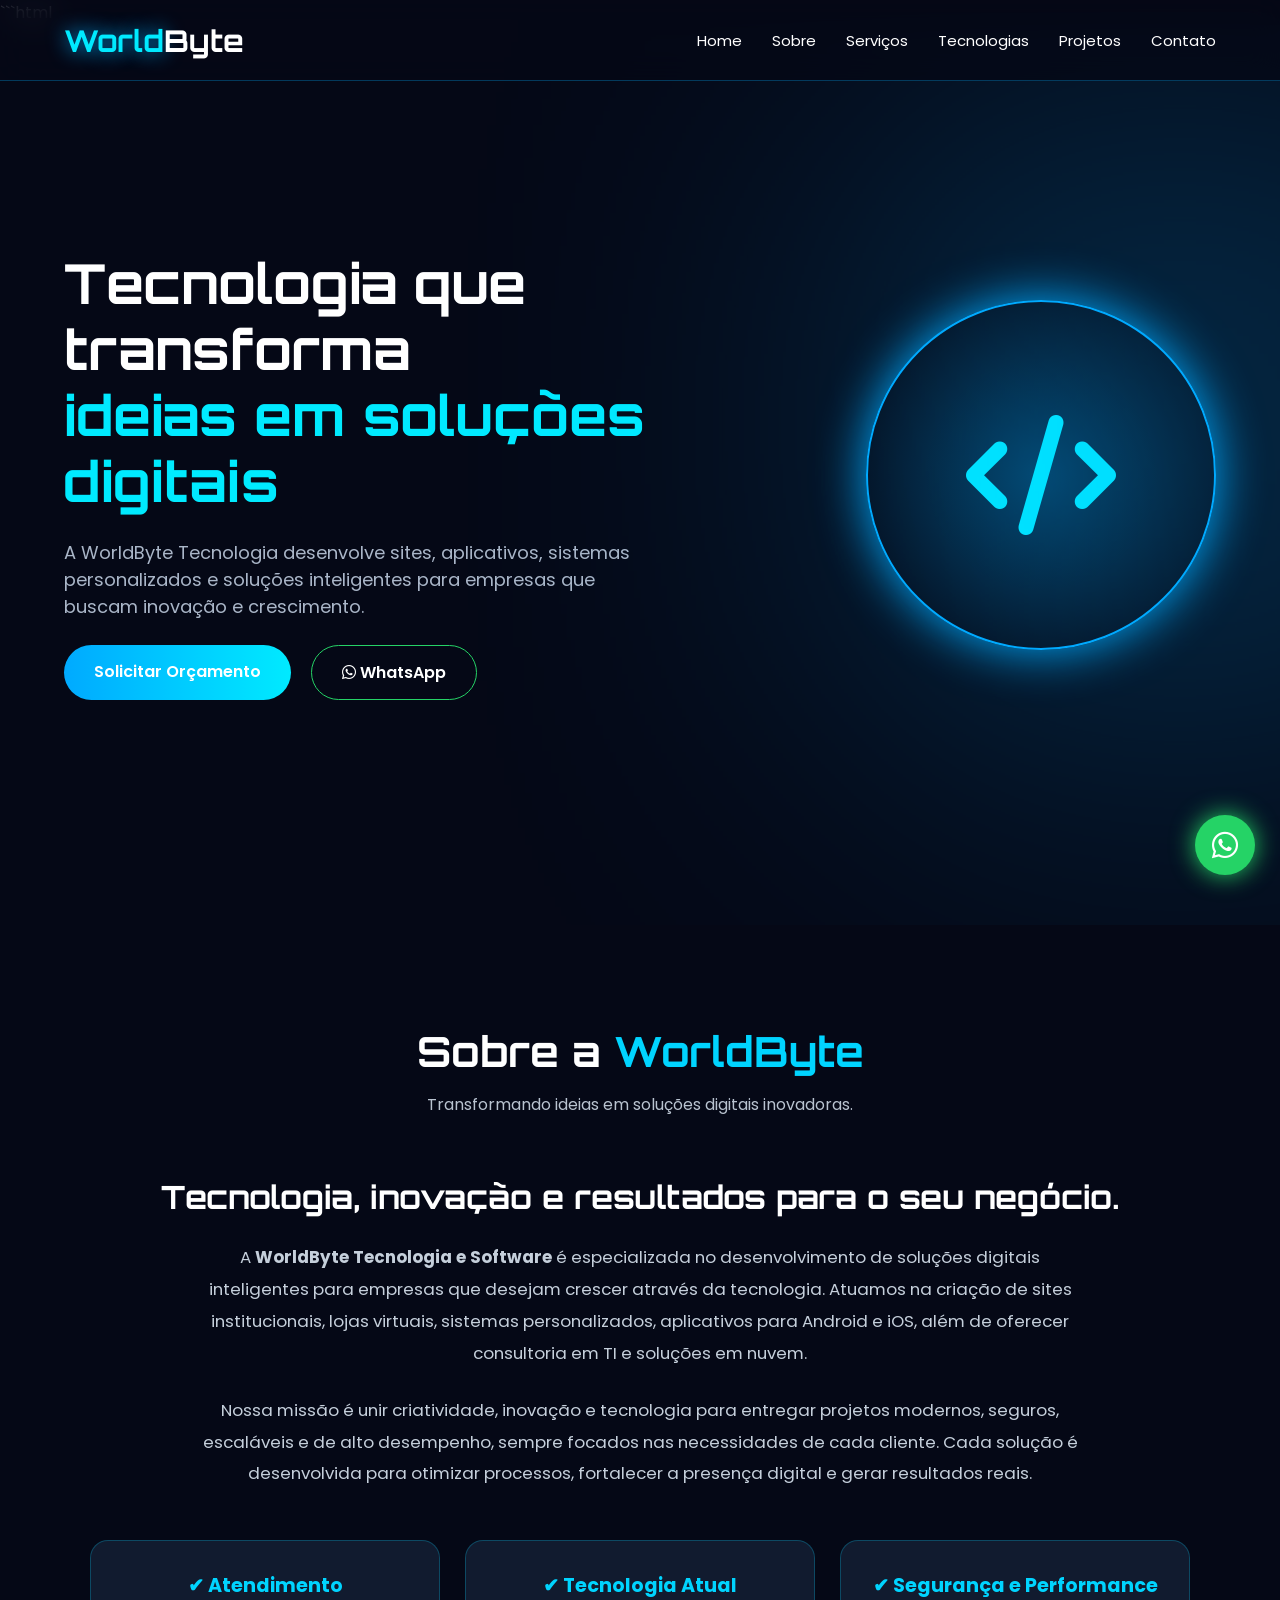
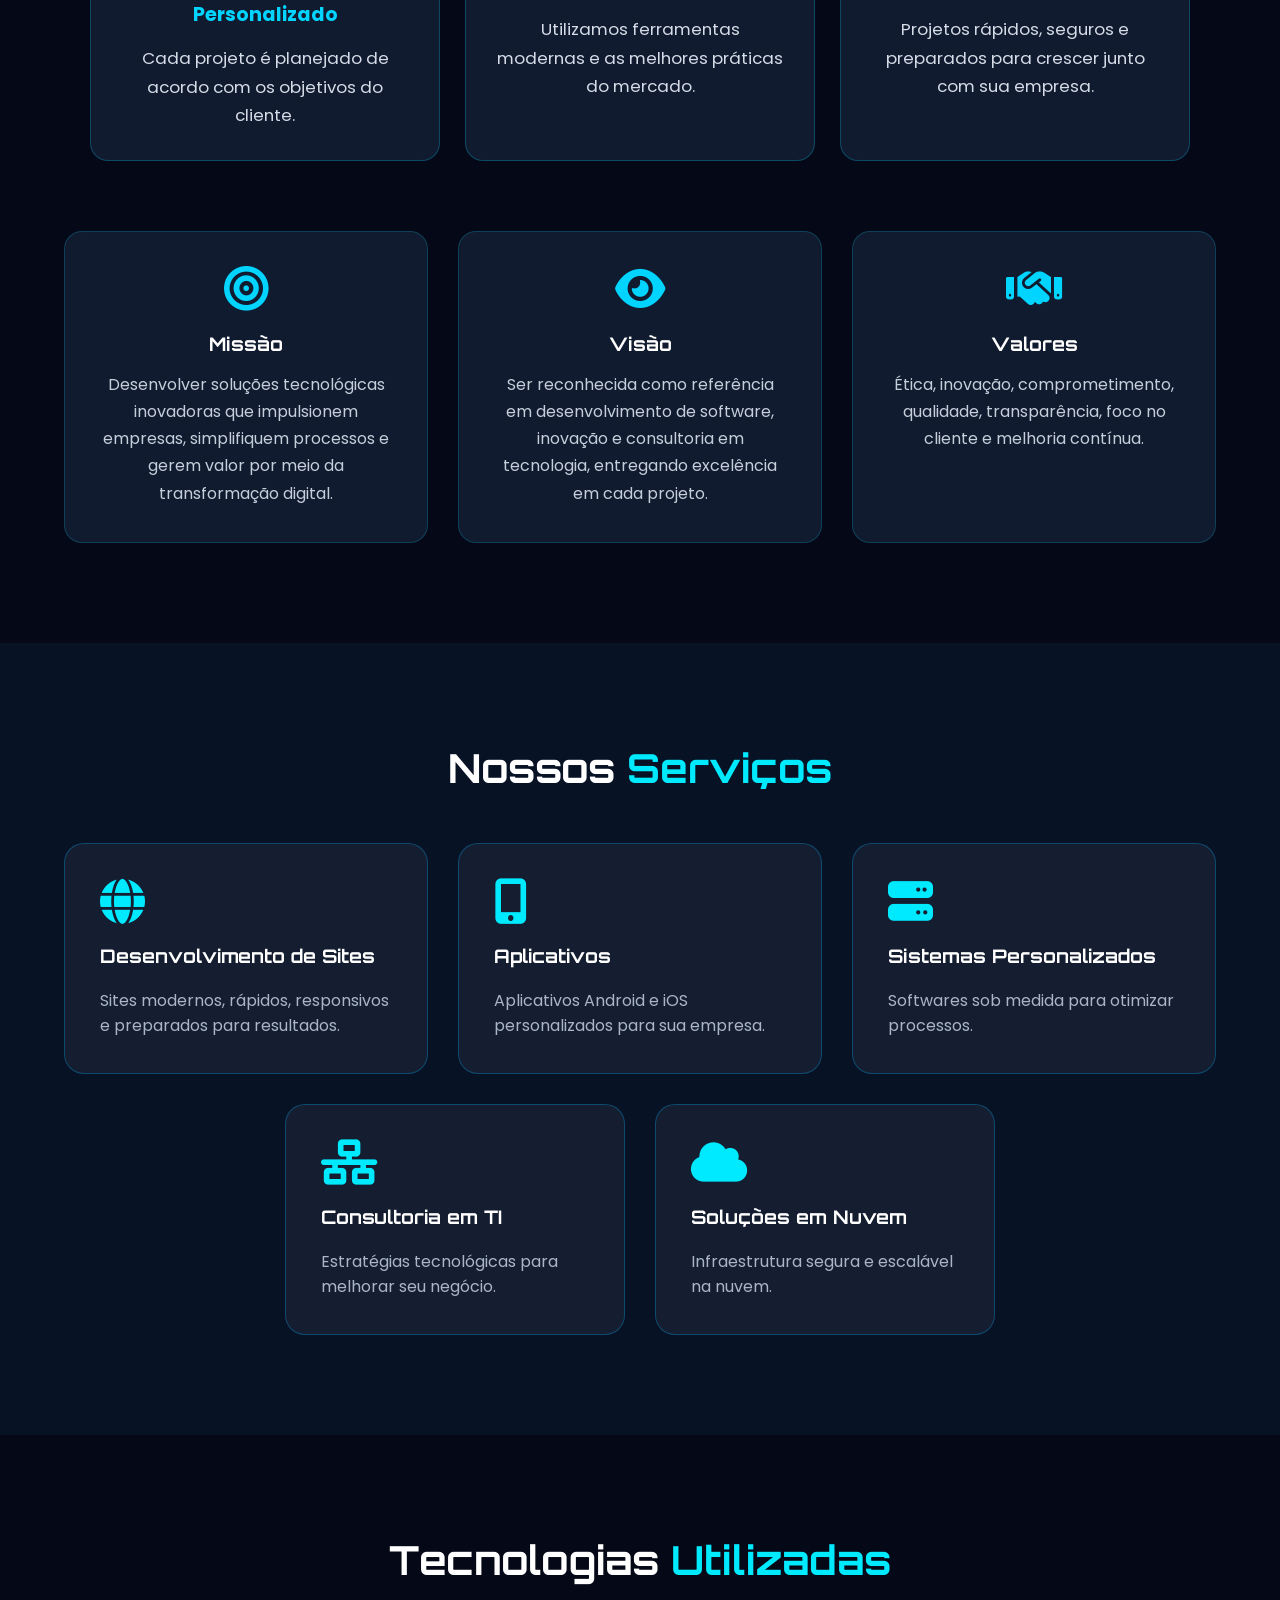
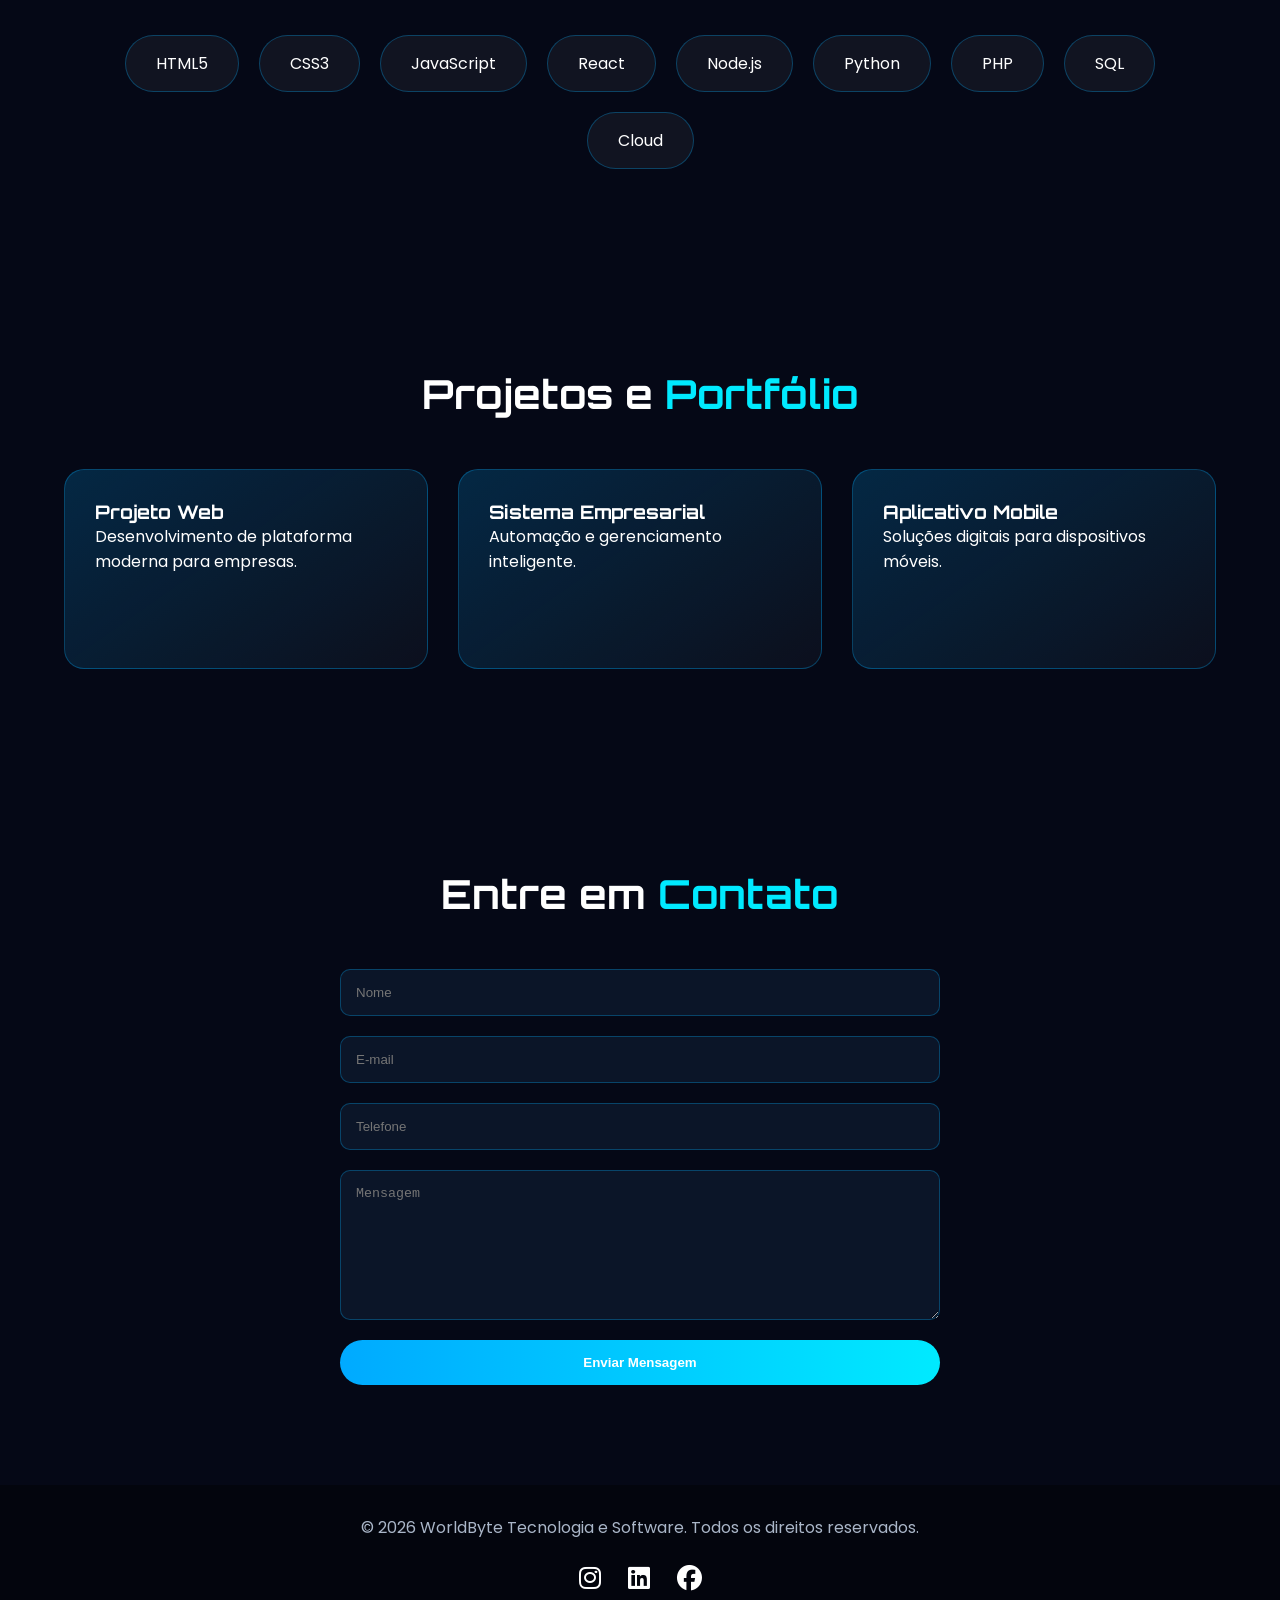
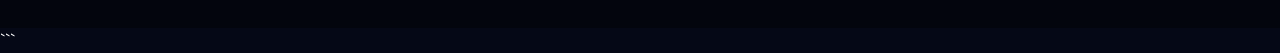
==== index.html @ 2ea85960 "Atualização do index" ====
```html
<!DOCTYPE html>
<html lang="pt-BR">

<head>
    <meta charset="UTF-8">
    <meta name="viewport" content="width=device-width, initial-scale=1.0">
    <meta name="robots" content="index,follow">
    <meta name="referrer" content="strict-origin-when-cross-origin">

    <title>WorldByte Tecnologia | Desenvolvimento de Sites, Apps e Sistemas</title>

    <meta name="description" content="A WorldByte Tecnologia desenvolve sites, aplicativos, sistemas personalizados, consultoria em TI e soluções em nuvem para empresas.">

    <link rel="icon" href="assets/favicon.png">

    <!-- Google Fonts -->
    <link rel="preconnect" href="https://fonts.googleapis.com">
    <link rel="preconnect" href="https://fonts.gstatic.com" crossorigin>
    <link href="https://fonts.googleapis.com/css2?family=Orbitron:wght@400;500;600;700;800&family=Poppins:wght@300;400;500;600;700&display=swap" rel="stylesheet">

    <!-- Font Awesome -->
    <link rel="stylesheet" href="https://cdnjs.cloudflare.com/ajax/libs/font-awesome/6.5.2/css/all.min.css">

    <!-- CSS -->
    <link rel="stylesheet" href="css/style.css">

</head>

<body>


<!-- HEADER -->

<header class="header">

    <div class="container">

        <a href="#" class="logo">
            <span>World</span>Byte
        </a>


        <nav class="navbar">

            <a href="#home">Home</a>
            <a href="#sobre">Sobre</a>
            <a href="#servicos">Serviços</a>
            <a href="#tecnologias">Tecnologias</a>
            <a href="#portfolio">Projetos</a>
            <a href="#contato">Contato</a>

        </nav>


        <button class="menu-mobile">
            <i class="fa-solid fa-bars"></i>
        </button>


    </div>

</header>



<!-- HOME -->

<section class="hero" id="home">

    <div class="container hero-content">


        <div class="hero-text">

            <h1>
                Tecnologia que transforma
                <span>ideias em soluções digitais</span>
            </h1>


            <p>
                A WorldByte Tecnologia desenvolve sites, aplicativos,
                sistemas personalizados e soluções inteligentes para empresas
                que buscam inovação e crescimento.
            </p>


            <div class="hero-buttons">

                <a href="#contato" class="btn">
                    Solicitar Orçamento
                </a>


                <a href="https://wa.me/5531982283299" target="_blank" class="btn-whatsapp">
                    <i class="fa-brands fa-whatsapp"></i>
                    WhatsApp
                </a>


            </div>


        </div>



        <div class="hero-image">

            <div class="tech-circle">

                <i class="fa-solid fa-code"></i>

            </div>


        </div>


    </div>

</section>




<!-- SOBRE -->

<!-- SOBRE -->

<section class="sobre" id="sobre">

    <div class="container">

        <div class="section-title">
            <h2>Sobre a <span>WorldByte</span></h2>

            <p>
                Transformando ideias em soluções digitais inovadoras.
            </p>
        </div>

        <div class="sobre-content">

            <div class="sobre-text">

                <h3>Tecnologia, inovação e resultados para o seu negócio.</h3>

                <p>
                    A <strong>WorldByte Tecnologia e Software</strong> é especializada no desenvolvimento de
                    soluções digitais inteligentes para empresas que desejam crescer através da tecnologia.
                    Atuamos na criação de sites institucionais, lojas virtuais, sistemas personalizados,
                    aplicativos para Android e iOS, além de oferecer consultoria em TI e soluções em nuvem.
                </p>

                <p>
                    Nossa missão é unir criatividade, inovação e tecnologia para entregar projetos modernos,
                    seguros, escaláveis e de alto desempenho, sempre focados nas necessidades de cada cliente.
                    Cada solução é desenvolvida para otimizar processos, fortalecer a presença digital e gerar
                    resultados reais.
                </p>

                <div class="sobre-info">

                    <div class="info-box">
                        <h4>✔ Atendimento Personalizado</h4>
                        <p>Cada projeto é planejado de acordo com os objetivos do cliente.</p>
                    </div>

                    <div class="info-box">
                        <h4>✔ Tecnologia Atual</h4>
                        <p>Utilizamos ferramentas modernas e as melhores práticas do mercado.</p>
                    </div>

                    <div class="info-box">
                        <h4>✔ Segurança e Performance</h4>
                        <p>Projetos rápidos, seguros e preparados para crescer junto com sua empresa.</p>
                    </div>

                </div>

            </div>

        </div>

        <div class="mission">

            <div class="box">

                <i class="fa-solid fa-bullseye"></i>

                <h3>Missão</h3>

                <p>
                    Desenvolver soluções tecnológicas inovadoras que impulsionem empresas, simplifiquem processos e
                    gerem valor por meio da transformação digital.
                </p>

            </div>

            <div class="box">

                <i class="fa-solid fa-eye"></i>

                <h3>Visão</h3>

                <p>
                    Ser reconhecida como referência em desenvolvimento de software, inovação e consultoria em
                    tecnologia, entregando excelência em cada projeto.
                </p>

            </div>

            <div class="box">

                <i class="fa-solid fa-handshake"></i>

                <h3>Valores</h3>

                <p>
                    Ética, inovação, comprometimento, qualidade, transparência, foco no cliente e melhoria contínua.
                </p>

            </div>

        </div>

    </div>

</section>




<!-- SERVIÇOS -->

<section class="servicos" id="servicos">

    <div class="container">

        <h2>
            Nossos <span>Serviços</span>
        </h2>

        <div class="cards">

            <!-- Linha 1 -->

            <div class="card">
                <i class="fa-solid fa-globe"></i>
                <h3>Desenvolvimento de Sites</h3>
                <p>
                    Sites modernos, rápidos, responsivos e preparados para resultados.
                </p>
            </div>

            <div class="card">
                <i class="fa-solid fa-mobile-screen-button"></i>
                <h3>Aplicativos</h3>
                <p>
                    Aplicativos Android e iOS personalizados para sua empresa.
                </p>
            </div>

            <div class="card">
                <i class="fa-solid fa-server"></i>
                <h3>Sistemas Personalizados</h3>
                <p>
                    Softwares sob medida para otimizar processos.
                </p>
            </div>

            <!-- Linha 2 centralizada -->

            <div class="services-bottom">

                <div class="card">
                    <i class="fa-solid fa-network-wired"></i>
                    <h3>Consultoria em TI</h3>
                    <p>
                        Estratégias tecnológicas para melhorar seu negócio.
                    </p>
                </div>

                <div class="card">
                    <i class="fa-solid fa-cloud"></i>
                    <h3>Soluções em Nuvem</h3>
                    <p>
                        Infraestrutura segura e escalável na nuvem.
                    </p>
                </div>

            </div>

        </div>

    </div>

</section>





<!-- TECNOLOGIAS -->

<section class="tecnologias" id="tecnologias">


<div class="container">


<h2>
Tecnologias <span>Utilizadas</span>
</h2>



<div class="tech-list">

<div>HTML5</div>
<div>CSS3</div>
<div>JavaScript</div>
<div>React</div>
<div>Node.js</div>
<div>Python</div>
<div>PHP</div>
<div>SQL</div>
<div>Cloud</div>


</div>


</div>


</section>





<!-- PORTFOLIO -->

<section class="portfolio" id="portfolio">


<div class="container">


<h2>
Projetos e <span>Portfólio</span>
</h2>


<div class="projects">


<div class="project">

<h3>Projeto Web</h3>

<p>
Desenvolvimento de plataforma moderna para empresas.
</p>

</div>



<div class="project">

<h3>Sistema Empresarial</h3>

<p>
Automação e gerenciamento inteligente.
</p>

</div>



<div class="project">

<h3>Aplicativo Mobile</h3>

<p>
Soluções digitais para dispositivos móveis.
</p>

</div>


</div>


</div>


</section>






<!-- CONTATO -->

<section class="contato" id="contato">


<div class="container">


<h2>
Entre em <span>Contato</span>
</h2>



<form class="formulario" action="enviar.php" method="POST">

    <input type="text" name="nome" placeholder="Nome" required>

    <input type="email" name="email" placeholder="E-mail" required>

    <input type="tel" name="telefone" placeholder="Telefone" required>

    <textarea name="mensagem" placeholder="Mensagem" required></textarea>

    <button type="submit">Enviar Mensagem</button>

</form>



</div>


</section>





<!-- WHATSAPP FLUTUANTE -->

<a href="https://wa.me/5531982283299" 
class="whatsapp-float"
target="_blank">

<i class="fa-brands fa-whatsapp"></i>

</a>





<!-- FOOTER -->

<footer>


<div class="container">


<p>
© 2026 WorldByte Tecnologia e Software.
Todos os direitos reservados.
</p>



<div class="social">


<a href="#">
<i class="fa-brands fa-instagram"></i>
</a>


<a href="#">
<i class="fa-brands fa-linkedin"></i>
</a>


<a href="#">
<i class="fa-brands fa-facebook"></i>
</a>


</div>



</div>


</footer>




<script src="js/script.js"></script>


</body>

</html>
```
---- css/style.css ----
/* RESET */

* {
    margin: 0;
    padding: 0;
    box-sizing: border-box;
    scroll-behavior: smooth;
}


:root {

    --bg-dark: #050816;
    --bg-section: #081225;

    --blue: #00aaff;
    --blue-light: #00eaff;

    --text: #ffffff;
    --text-gray: #aab6c8;

    --card: rgba(255,255,255,0.05);

    --border: rgba(0,174,255,0.3);

}



body {

    background: var(--bg-dark);
    color: var(--text);

    font-family: 'Poppins', sans-serif;

    overflow-x: hidden;

}



h1,h2,h3 {

    font-family: 'Orbitron', sans-serif;

}



a {

    text-decoration:none;
    color:white;

}



.container {

    width:90%;
    max-width:1200px;

    margin:auto;

}





/* =====================================
 HEADER
===================================== */


.header {

    position:fixed;

    top:0;
    width:100%;

    z-index:1000;

    background:rgba(5,8,22,.8);

    backdrop-filter:blur(15px);

    border-bottom:1px solid var(--border);

}



.header .container {

    display:flex;

    justify-content:space-between;

    align-items:center;

    height:80px;

}



.logo {

    font-size:30px;

    font-weight:700;

    font-family:'Orbitron';

    color:white;

}


.logo span {

    color:var(--blue-light);

    text-shadow:0 0 20px var(--blue);

}




.navbar {

    display:flex;

    gap:30px;

}



.navbar a {

    font-size:15px;

    transition:.3s;

}



.navbar a:hover {

    color:var(--blue-light);

}



.menu-mobile {

    display:none;

    background:none;

    border:0;

    color:white;

    font-size:25px;

}






/* =====================================
 HERO
===================================== */


.hero {

    min-height:100vh;

    display:flex;

    align-items:center;

    position:relative;

    overflow:hidden;

}



.hero::before {

    content:"";

    position:absolute;

    width:600px;

    height:600px;

    background:var(--blue);

    filter:blur(180px);

    opacity:.25;

    right:-200px;

    top:100px;

}




.hero-content {

    display:flex;

    align-items:center;

    justify-content:space-between;

    gap:40px;

}



.hero-text {

    max-width:600px;

}



.hero h1 {

    font-size:55px;

    line-height:1.2;

}



.hero h1 span {

    color:var(--blue-light);

    display:block;

}



.hero p {

    margin:25px 0;

    color:var(--text-gray);

    font-size:18px;

}





.hero-buttons {

    display:flex;

    gap:20px;

}




.btn,
.btn-whatsapp {

    padding:14px 30px;

    border-radius:30px;

    font-weight:600;

    transition:.3s;

}



.btn {

    background:linear-gradient(
        90deg,
        var(--blue),
        var(--blue-light)
    );

}



.btn:hover {

    box-shadow:0 0 25px var(--blue);

}



.btn-whatsapp {

    border:1px solid #25d366;

}



.btn-whatsapp:hover {

    background:#25d366;

}





.hero-image {

    display:flex;

    justify-content:center;

}



.tech-circle {

    width:350px;

    height:350px;

    border-radius:50%;

    display:flex;

    justify-content:center;

    align-items:center;


    background:
    radial-gradient(
        circle,
        rgba(0,170,255,.3),
        transparent 70%
    );


    border:2px solid var(--blue);

    box-shadow:
    0 0 50px var(--blue);

}



.tech-circle i {

    font-size:120px;

    color:var(--blue-light);

}






/* =====================================
 SEÇÕES
===================================== */


section {

    padding:100px 0;

}



section h2 {

    text-align:center;

    font-size:40px;

    margin-bottom:50px;

}



section h2 span {

    color:var(--blue-light);

}





/* =====================================
 SOBRE
===================================== */


.sobre p {

    text-align:center;

    color:var(--text-gray);

    max-width:900px;

    margin:auto;

}




.mission {

    margin-top:50px;

    display:grid;

    grid-template-columns:repeat(3,1fr);

    gap:30px;

}



.box {

    background:var(--card);

    border:1px solid var(--border);

    padding:35px;

    text-align:center;

    border-radius:20px;

}



.box i {

    font-size:45px;

    color:var(--blue-light);

    margin-bottom:20px;

}



.box p {

    margin-top:15px;

}





/* =====================================
 SERVIÇOS
===================================== */


.servicos {

    background:var(--bg-section);

}



.cards {

    display:grid;

    grid-template-columns:repeat(3,1fr);

    gap:30px;

}



.card {

    background:var(--card);

    border:1px solid var(--border);

    padding:35px;

    border-radius:20px;

    transition:.4s;

}



.card:hover {

    transform:translateY(-10px);

    box-shadow:0 0 30px rgba(0,170,255,.3);

}



.card i {

    font-size:45px;

    color:var(--blue-light);

}



.card h3 {

    margin:20px 0;

}



.card p {

    color:var(--text-gray);

}






/* =====================================
 TECNOLOGIAS
===================================== */


.tech-list {

    display:flex;

    flex-wrap:wrap;

    justify-content:center;

    gap:20px;

}



.tech-list div {

    padding:15px 30px;

    border:1px solid var(--border);

    border-radius:30px;

    background:var(--card);

}






/* =====================================
 PORTFÓLIO
===================================== */


.projects {

    display:grid;

    grid-template-columns:repeat(3,1fr);

    gap:30px;

}



.project {

    height:200px;

    padding:30px;

    border-radius:20px;

    background:
    linear-gradient(
    145deg,
    rgba(0,170,255,.2),
    rgba(255,255,255,.03)
    );


    border:1px solid var(--border);

}







/* =====================================
 CONTATO
===================================== */


.formulario {

    max-width:600px;

    margin:auto;

    display:flex;

    flex-direction:column;

    gap:20px;

}



.formulario input,
.formulario textarea {


    background:#0b1528;

    border:1px solid var(--border);

    padding:15px;

    border-radius:10px;

    color:white;

}



.formulario textarea {

    height:150px;

}



.formulario button {


    padding:15px;

    border:0;

    border-radius:30px;

    background:linear-gradient(
    90deg,
    var(--blue),
    var(--blue-light)
    );


    color:white;

    font-weight:bold;

}





/* =====================================
 WHATSAPP
===================================== */


.whatsapp-float {

    position:fixed;

    right:25px;

    bottom:25px;

    width:60px;

    height:60px;

    border-radius:50%;

    background:#25d366;

    display:flex;

    justify-content:center;

    align-items:center;

    font-size:30px;

    z-index:900;

    box-shadow:0 0 25px #25d366;

}






/* =====================================
 FOOTER
===================================== */


footer {

    padding:30px 0;

    background:#03050d;

    text-align:center;

}



footer p {

    color:var(--text-gray);

}



.social {

    margin-top:20px;

}



.social a {

    font-size:25px;

    margin:0 10px;

}






/* =====================================
 RESPONSIVIDADE
===================================== */



@media(max-width:900px){


.navbar {

    position:absolute;

    top:80px;

    left:0;

    width:100%;

    background:#050816;

    flex-direction:column;

    align-items:center;

    padding:30px;

    display:none;

}



.navbar.active {

    display:flex;

}



.menu-mobile {

    display:block;

}



.hero-content {

    flex-direction:column;

    text-align:center;

    padding-top:100px;

}



.hero h1 {

    font-size:38px;

}



.tech-circle {

    width:250px;

    height:250px;

}



.tech-circle i {

    font-size:80px;

}



.mission,
.cards,
.projects {

    grid-template-columns:1fr;

}



section h2 {

    font-size:32px;

}



.hero-buttons {

    justify-content:center;

    flex-wrap:wrap;

}



}





@media(max-width:480px){


.logo {

    font-size:24px;

}



.hero p {

    font-size:15px;

}



.btn,
.btn-whatsapp {

    width:100%;

    text-align:center;

}


}

.cards{
    display:grid;
    grid-template-columns:repeat(3,1fr);
    gap:30px;
}

.services-bottom{
    grid-column:1 / 4;
    display:flex;
    justify-content:center;
    gap:30px;
}

.services-bottom .card{
    width:340px;
}

@media (max-width:992px){

    .cards{
        grid-template-columns:repeat(2,1fr);
    }

    .services-bottom{
        grid-column:1 / 3;
        flex-wrap:wrap;
    }

    .services-bottom .card{
        width:100%;
        max-width:340px;
    }

}

@media (max-width:768px){

    .cards{
        grid-template-columns:1fr;
    }

    .services-bottom{
        grid-column:auto;
        display:flex;
        flex-direction:column;
        align-items:center;
    }

    .services-bottom .card{
        width:100%;
        max-width:none;
    }

}

/* ===== SOBRE ===== */

.sobre{
    padding:100px 0;
}

.section-title{
    text-align:center;
    margin-bottom:60px;
}

.section-title h2{
    font-size:2.6rem;
    margin-bottom:15px;
}

.section-title span{
    color:#00d4ff;
}

.section-title p{
    max-width:700px;
    margin:0 auto;
    color:#b9c3d0;
}

.sobre-content{
    max-width:1100px;
    margin:0 auto 60px;
}

.sobre-text{
    text-align:center;
}

.sobre-text h3{
    font-size:2rem;
    margin-bottom:25px;
    color:#fff;
}

.sobre-text p{
    color:#c5cfdb;
    font-size:1.05rem;
    line-height:1.9;
    margin-bottom:25px;
}

.sobre-info{
    display:grid;
    grid-template-columns:repeat(3,1fr);
    gap:25px;
    margin-top:50px;
}

.info-box{
    background:#111b2f;
    border:1px solid rgba(0,212,255,.25);
    border-radius:18px;
    padding:30px;
    transition:.3s;
}

.info-box:hover{
    transform:translateY(-8px);
    border-color:#00d4ff;
    box-shadow:0 15px 35px rgba(0,212,255,.15);
}

.info-box h4{
    color:#00d4ff;
    font-size:1.2rem;
    margin-bottom:15px;
}

.info-box p{
    margin:0;
    line-height:1.7;
    color:#d5dce7;
}

.mission{
    display:grid;
    grid-template-columns:repeat(3,1fr);
    gap:30px;
    margin-top:70px;
}

.mission .box{
    background:#111b2f;
    border:1px solid rgba(0,212,255,.2);
    border-radius:18px;
    padding:35px;
    text-align:center;
    transition:.3s;
}

.mission .box:hover{
    transform:translateY(-10px);
    border-color:#00d4ff;
}

.mission .box i{
    font-size:2.8rem;
    color:#00d4ff;
    margin-bottom:20px;
}

.mission .box h3{
    margin-bottom:15px;
    color:#fff;
}

.mission .box p{
    color:#c5cfdb;
    line-height:1.7;
}

@media(max-width:992px){

    .sobre-info{
        grid-template-columns:1fr;
    }

    .mission{
        grid-template-columns:1fr;
    }

}
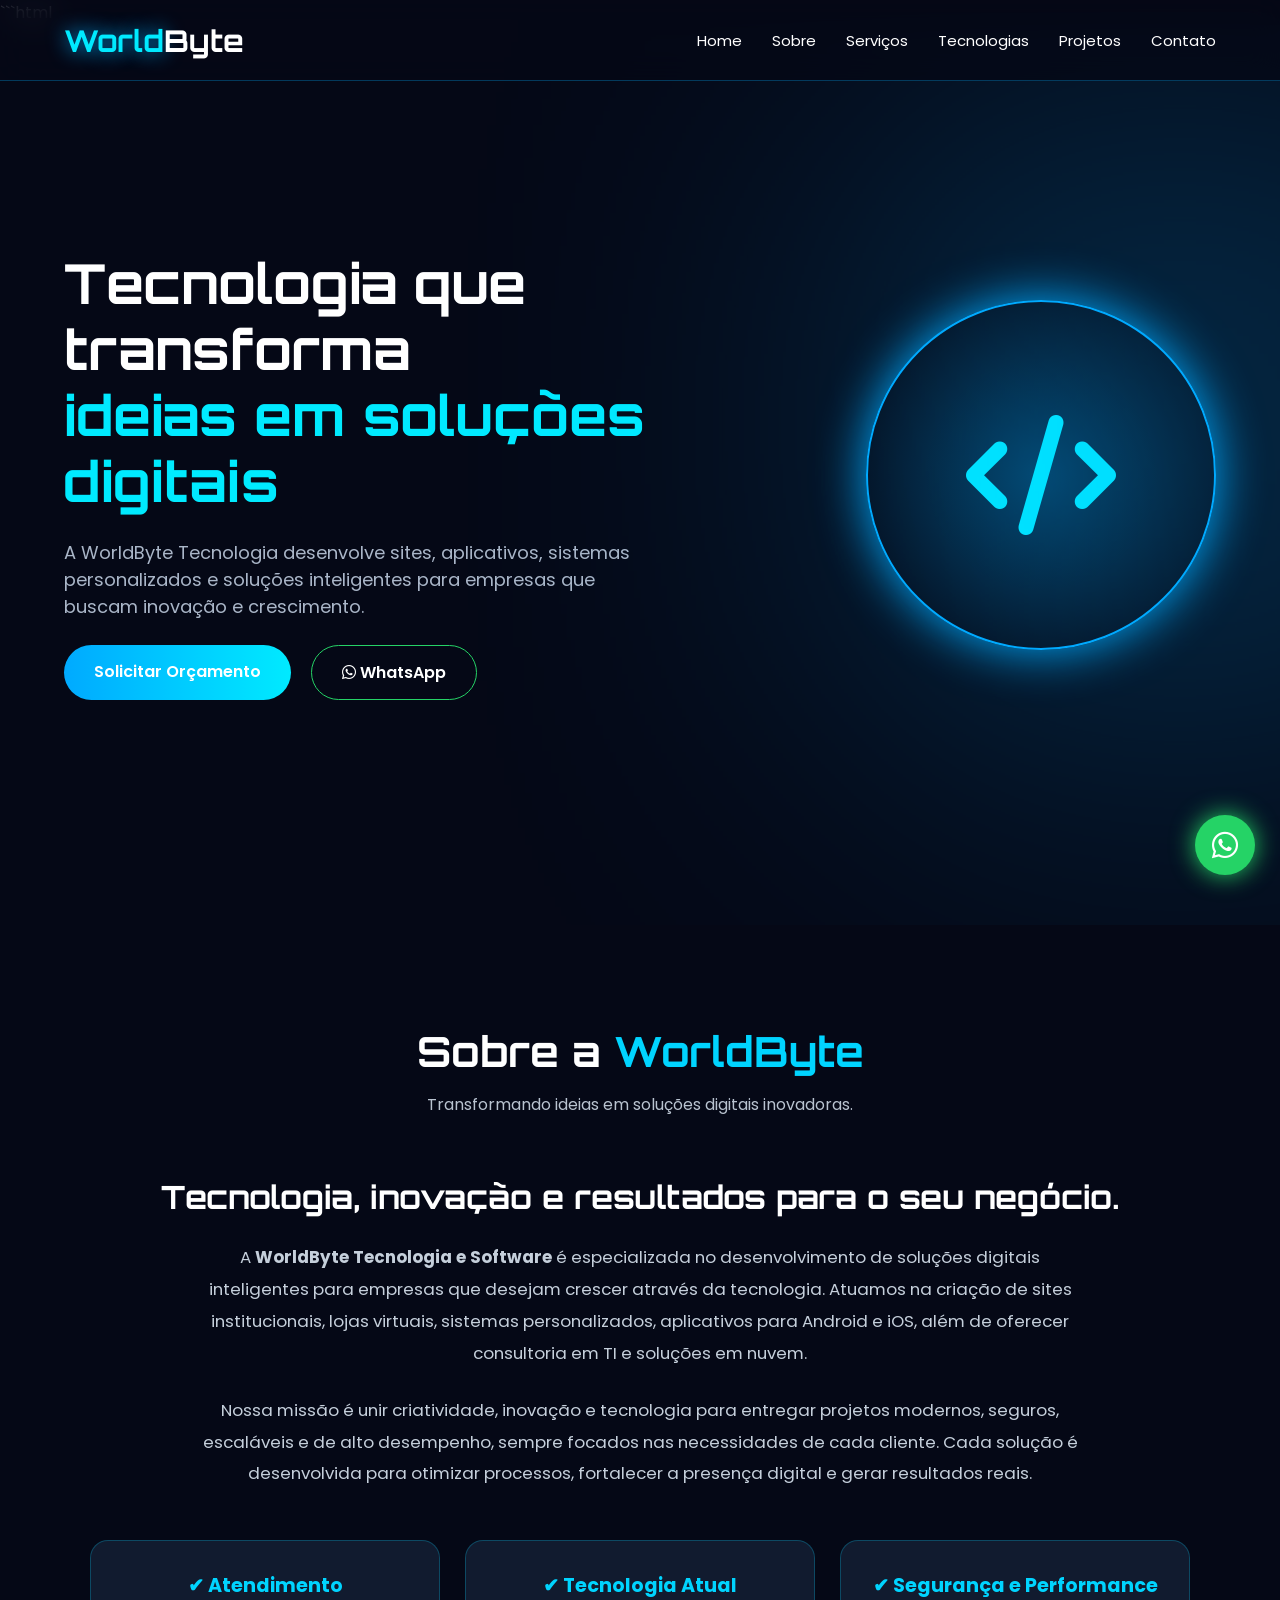
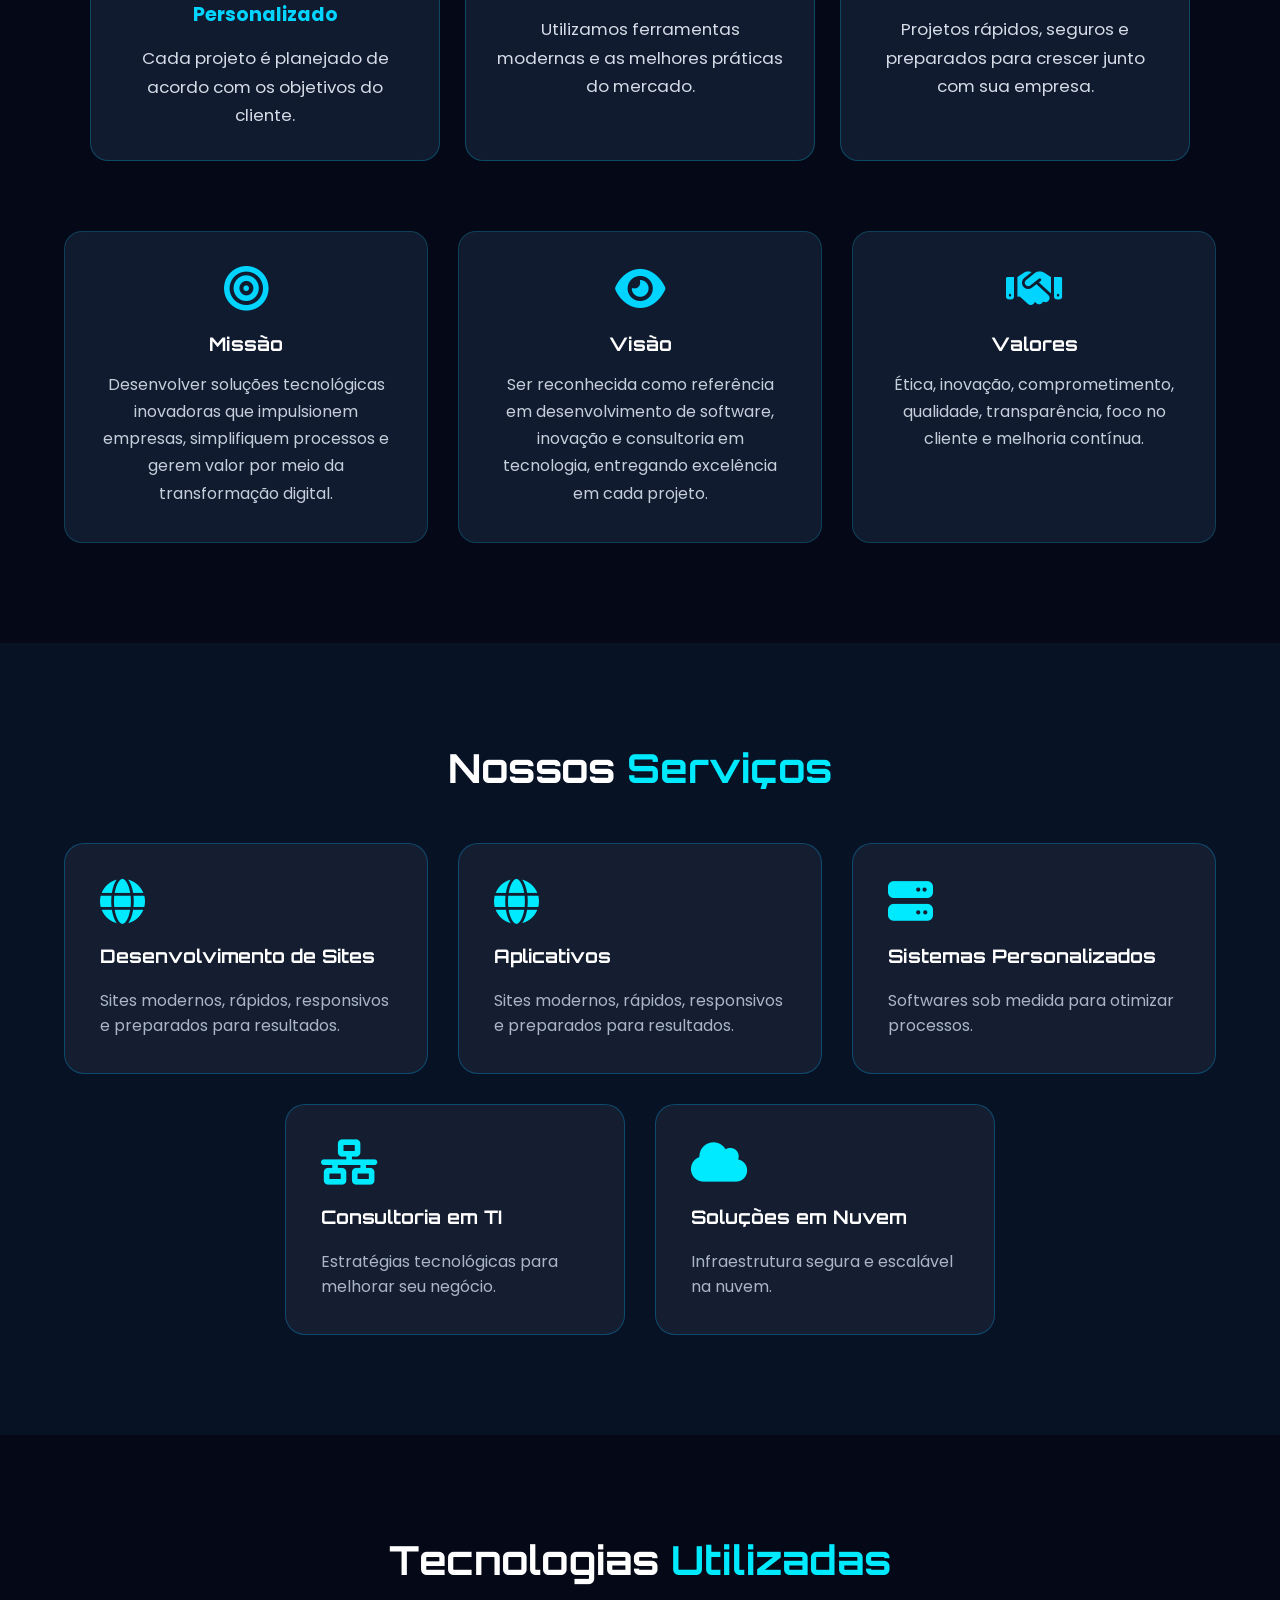
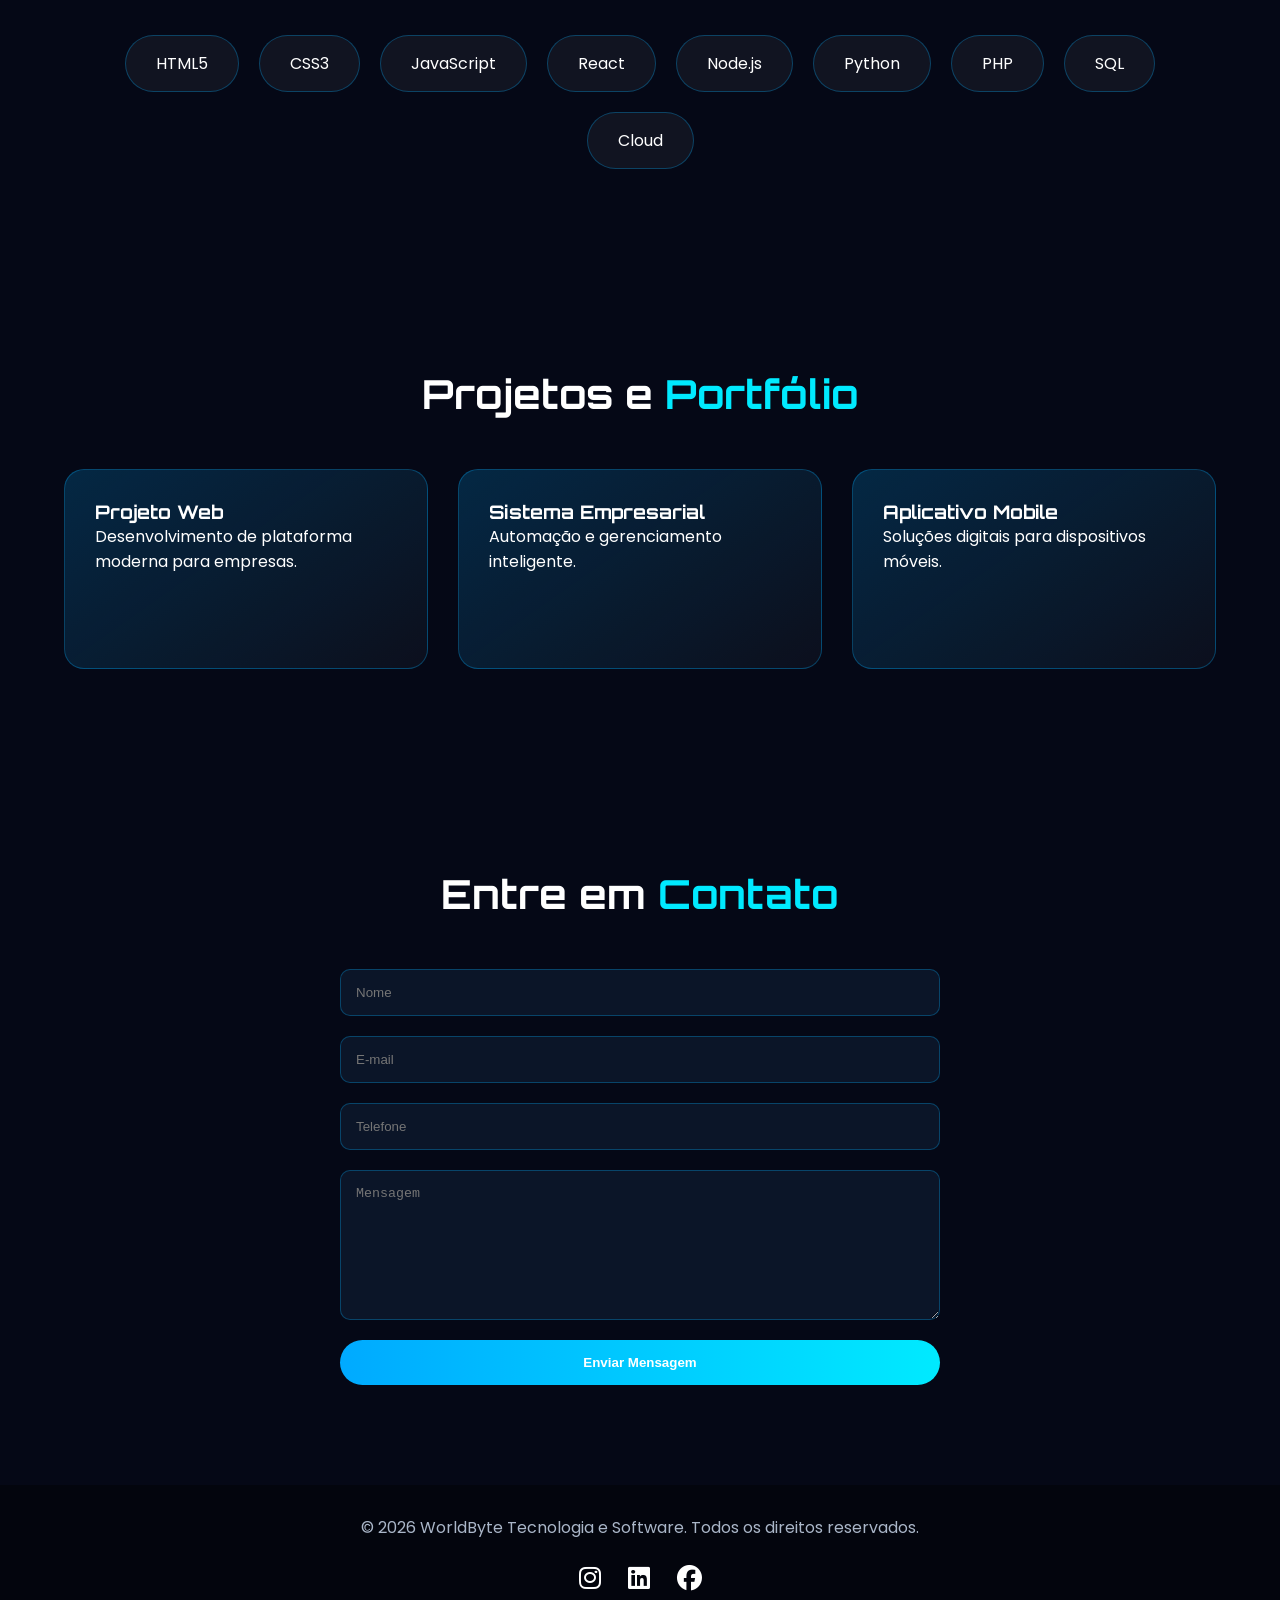
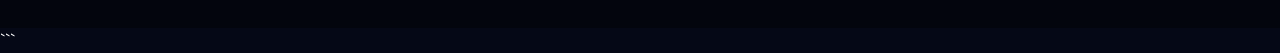
==== commit 2fa96cdb: "atalização desenvolvimento de apps" ====
--- a/index.html
+++ b/index.html
@@ -246,7 +246,7 @@
         <div class="cards">
 
             <!-- Linha 1 -->
-
+            <a href="servicos/desenvolvimento-sites.html" class="card-link">
             <div class="card">
                 <i class="fa-solid fa-globe"></i>
                 <h3>Desenvolvimento de Sites</h3>
@@ -254,14 +254,17 @@
                     Sites modernos, rápidos, responsivos e preparados para resultados.
                 </p>
             </div>
-
+            </a>
+            
+            <a href="servicos/desenvolvimento-apps.html" class="card-link">
             <div class="card">
-                <i class="fa-solid fa-mobile-screen-button"></i>
+                <i class="fa-solid fa-globe"></i>
                 <h3>Aplicativos</h3>
                 <p>
-                    Aplicativos Android e iOS personalizados para sua empresa.
-                </p>
-            </div>
+                    Sites modernos, rápidos, responsivos e preparados para resultados.
+                </p>
+            </div>
+            </a>
 
             <div class="card">
                 <i class="fa-solid fa-server"></i>
--- a/css/style.css
+++ b/css/style.css
@@ -1161,4 +1161,15 @@
         grid-template-columns:1fr;
     }
 
-}+}
+
+.card-link{
+    text-decoration:none;
+    color:inherit;
+    display:block;
+}
+
+.card-link:hover{
+    color:inherit;
+}
+
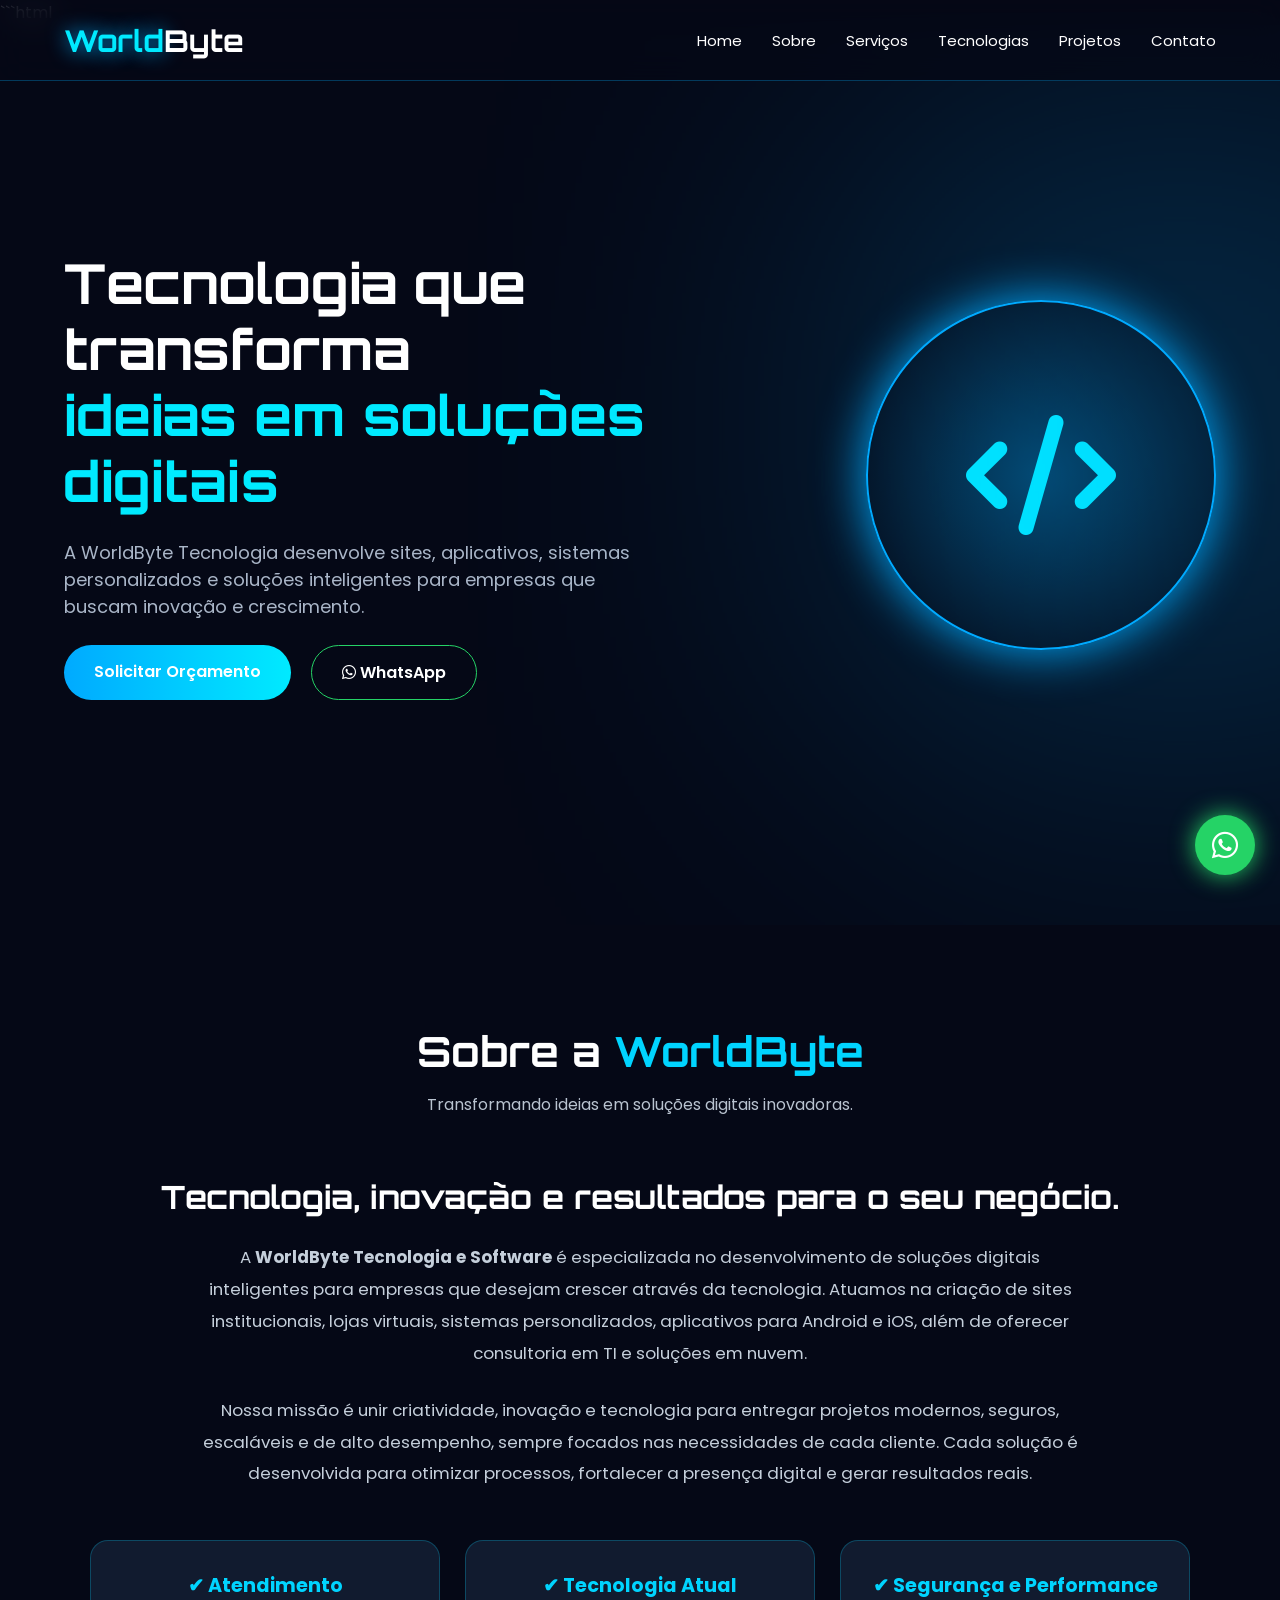
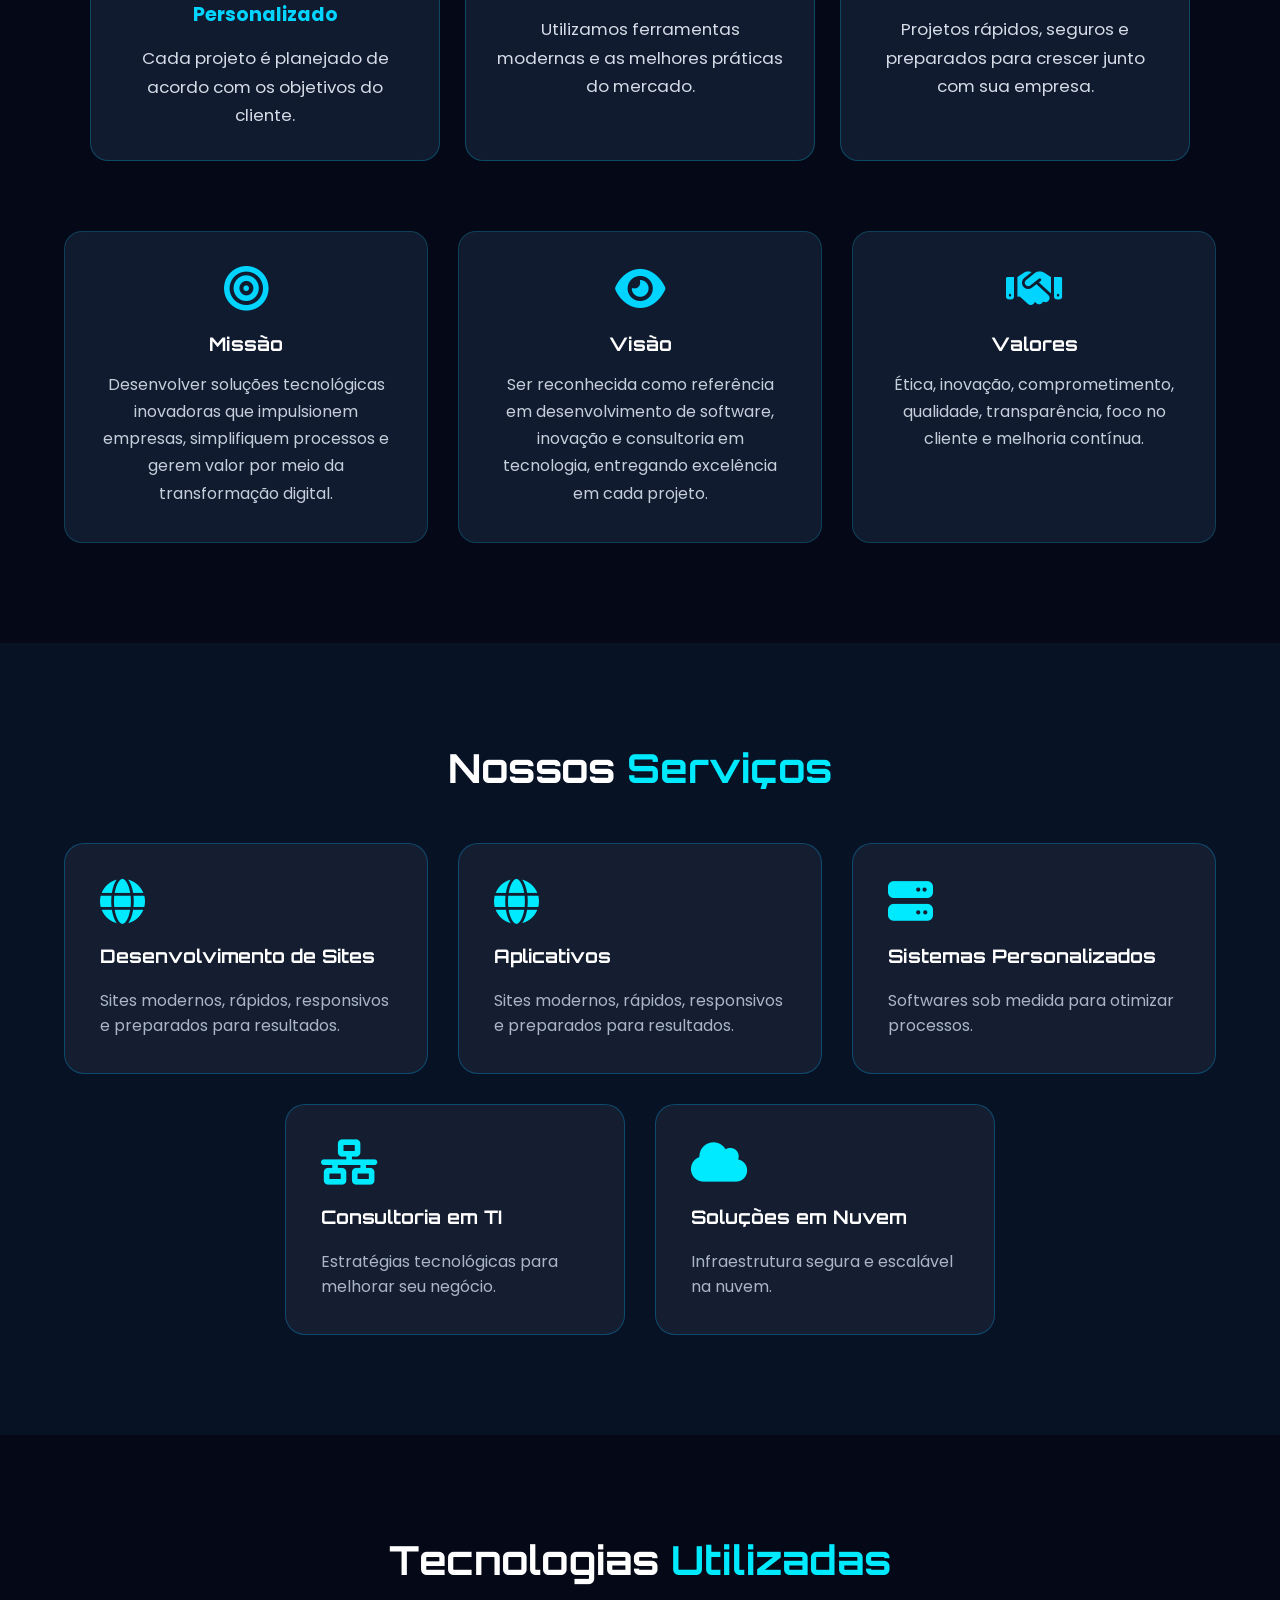
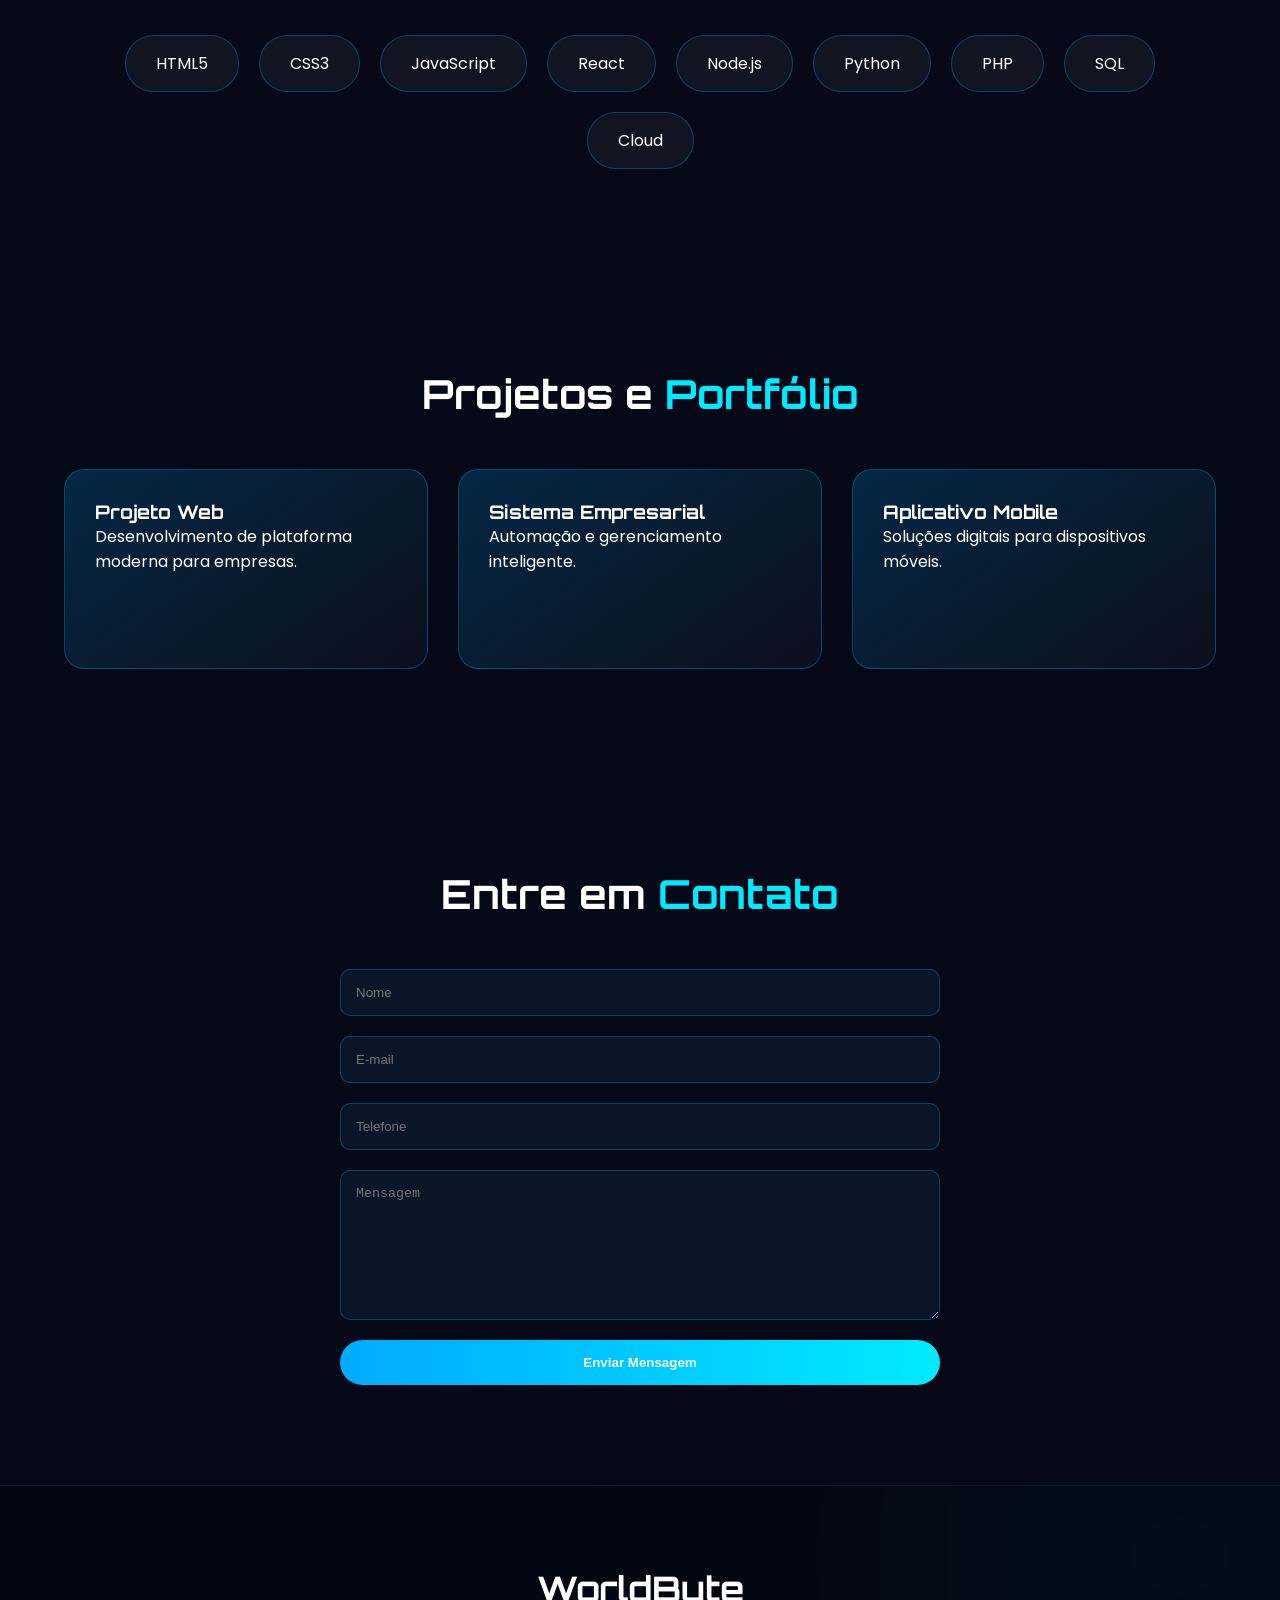
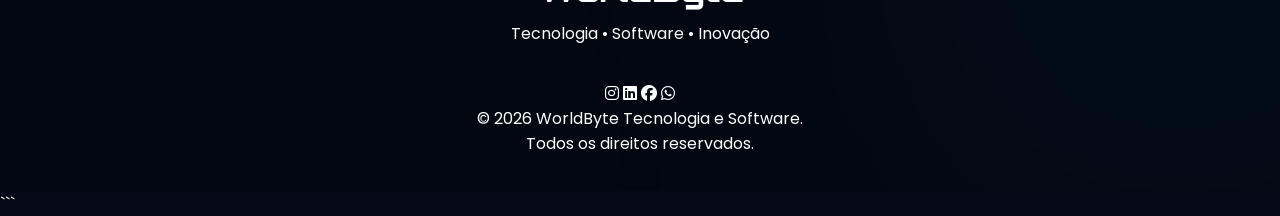
==== commit a7233ce7: "Atualização de layout" ====
--- a/index.html
+++ b/index.html
@@ -466,41 +466,62 @@
 
 <footer>
 
-
-<div class="container">
-
-
-<p>
-© 2026 WorldByte Tecnologia e Software.
-Todos os direitos reservados.
-</p>
-
-
-
-<div class="social">
-
-
-<a href="#">
-<i class="fa-brands fa-instagram"></i>
-</a>
-
-
-<a href="#">
-<i class="fa-brands fa-linkedin"></i>
-</a>
-
-
-<a href="#">
-<i class="fa-brands fa-facebook"></i>
-</a>
-
-
-</div>
-
-
-
-</div>
-
+    <div class="container">
+
+        <div class="footer-logo">
+
+            <h2>
+
+                <span>World</span>Byte
+
+            </h2>
+
+            <p>
+
+                Tecnologia • Software • Inovação
+
+            </p>
+
+        </div>
+
+        <div class="social">
+
+            <a href="#" aria-label="Instagram">
+
+                <i class="fa-brands fa-instagram"></i>
+
+            </a>
+
+            <a href="#" aria-label="LinkedIn">
+
+                <i class="fa-brands fa-linkedin"></i>
+
+            </a>
+
+            <a href="#" aria-label="Facebook">
+
+                <i class="fa-brands fa-facebook"></i>
+
+            </a>
+
+            <a href="https://wa.me/5531982283299"
+                target="_blank"
+                aria-label="WhatsApp">
+
+                <i class="fa-brands fa-whatsapp"></i>
+
+            </a>
+
+        </div>
+
+        <p class="copyright">
+
+            © 2026 WorldByte Tecnologia e Software.<br>
+            Todos os direitos reservados.
+
+        </p>
+
+    </div>
 
 </footer>
 
--- a/css/style.css
+++ b/css/style.css
@@ -785,42 +785,79 @@
 ===================================== */
 
 
-footer {
-
-    padding:30px 0;
-
-    background:#03050d;
+footer{
+
+    background:#030711;
+
+    border-top:1px solid rgba(255,255,255,.06);
+
+    padding:80px 0 35px;
+
+    position:relative;
+
+    overflow:hidden;
+
+}
+
+footer::before{
+
+    content:"";
+
+    position:absolute;
+
+    width:500px;
+    height:500px;
+
+    border-radius:50%;
+
+    background:rgba(0,174,239,.08);
+
+    filter:blur(180px);
+
+    right:-150px;
+    top:-180px;
+
+}
+
+footer .container{
+
+    position:relative;
+
+    z-index:2;
+
+    display:flex;
+
+    flex-direction:column;
+
+    align-items:center;
 
     text-align:center;
 
 }
 
-
-
-footer p {
-
-    color:var(--text-gray);
-
-}
-
-
-
-.social {
-
-    margin-top:20px;
-
-}
-
-
-
-.social a {
-
-    font-size:25px;
-
-    margin:0 10px;
-
-}
-
+.footer-logo h2{
+
+    font-size:2.2rem;
+
+    margin-bottom:10px;
+
+}
+
+.footer-logo span{
+
+    color:var(--primary-light);
+
+    text-shadow:0 0 20px var(--primary);
+
+}
+
+.footer-logo p{
+
+    color:var(--gray);
+
+    margin-bottom:35px;
+
+}
 
 
 
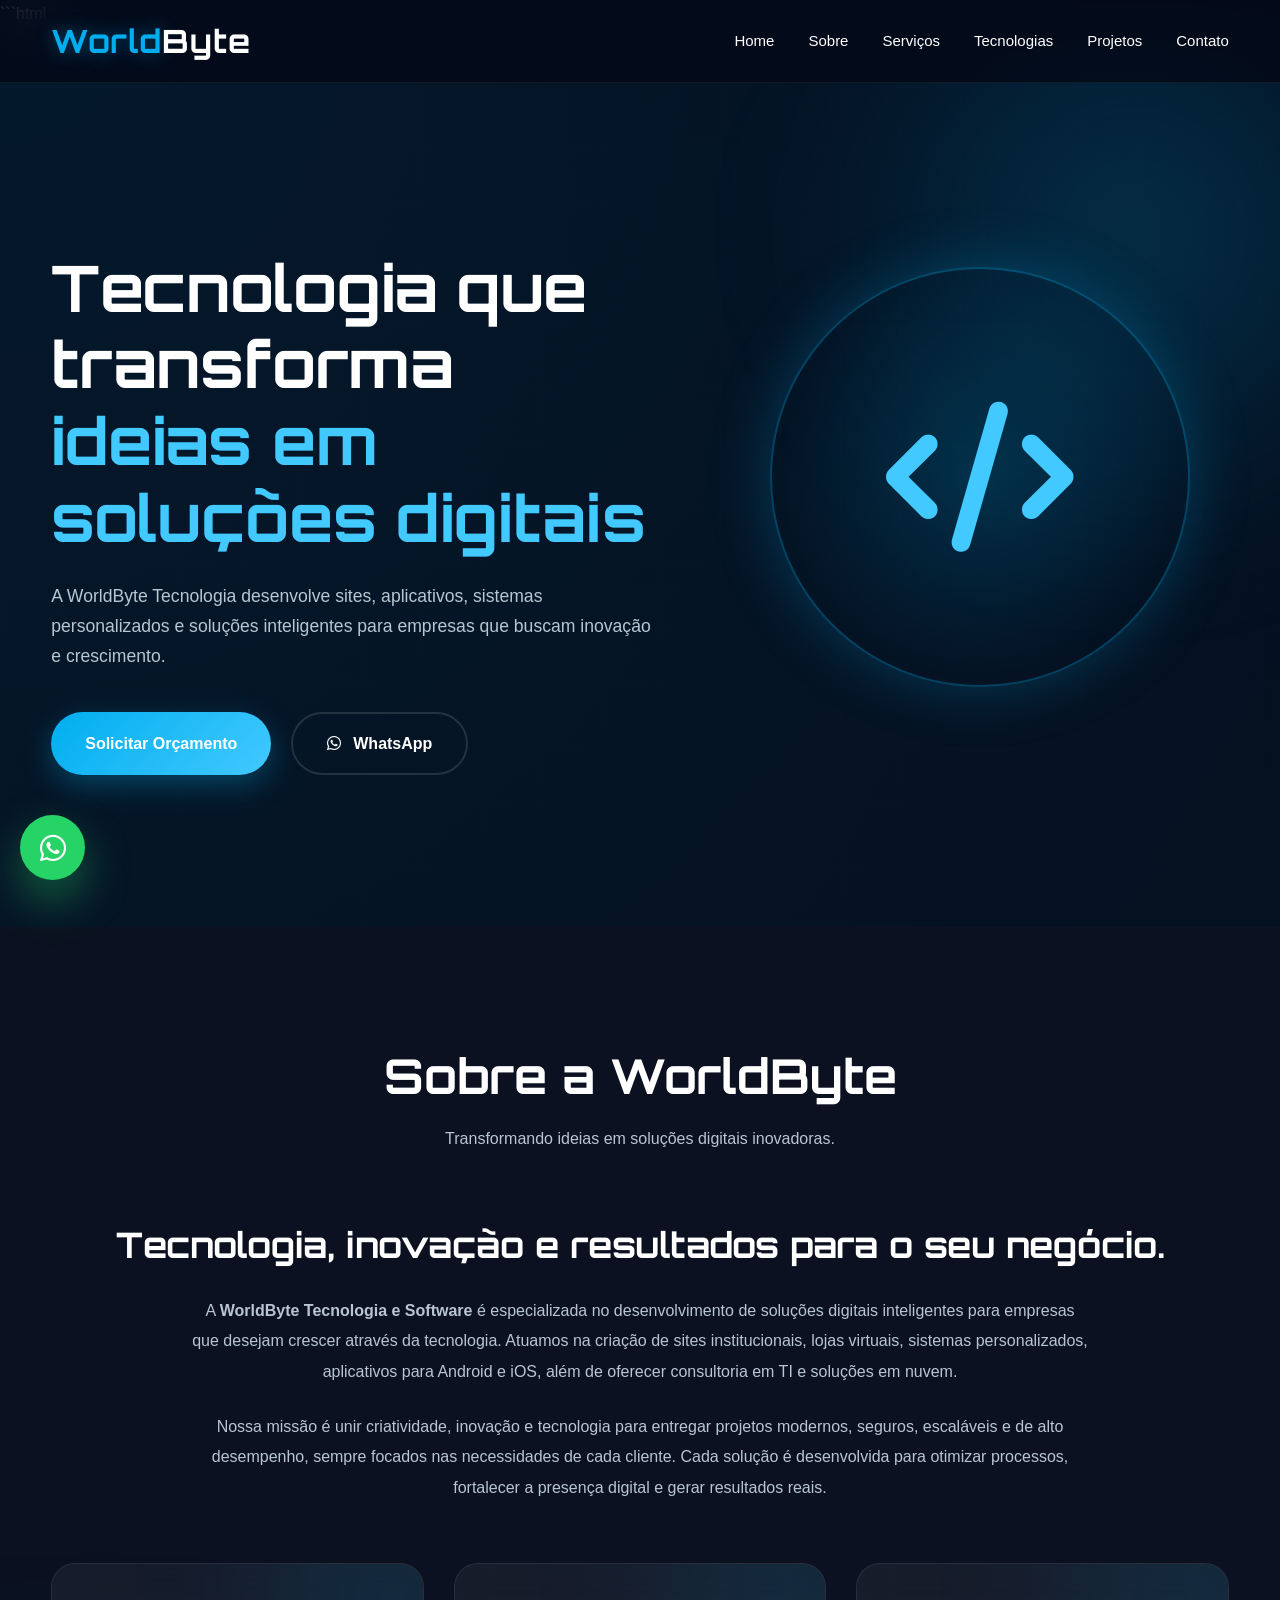
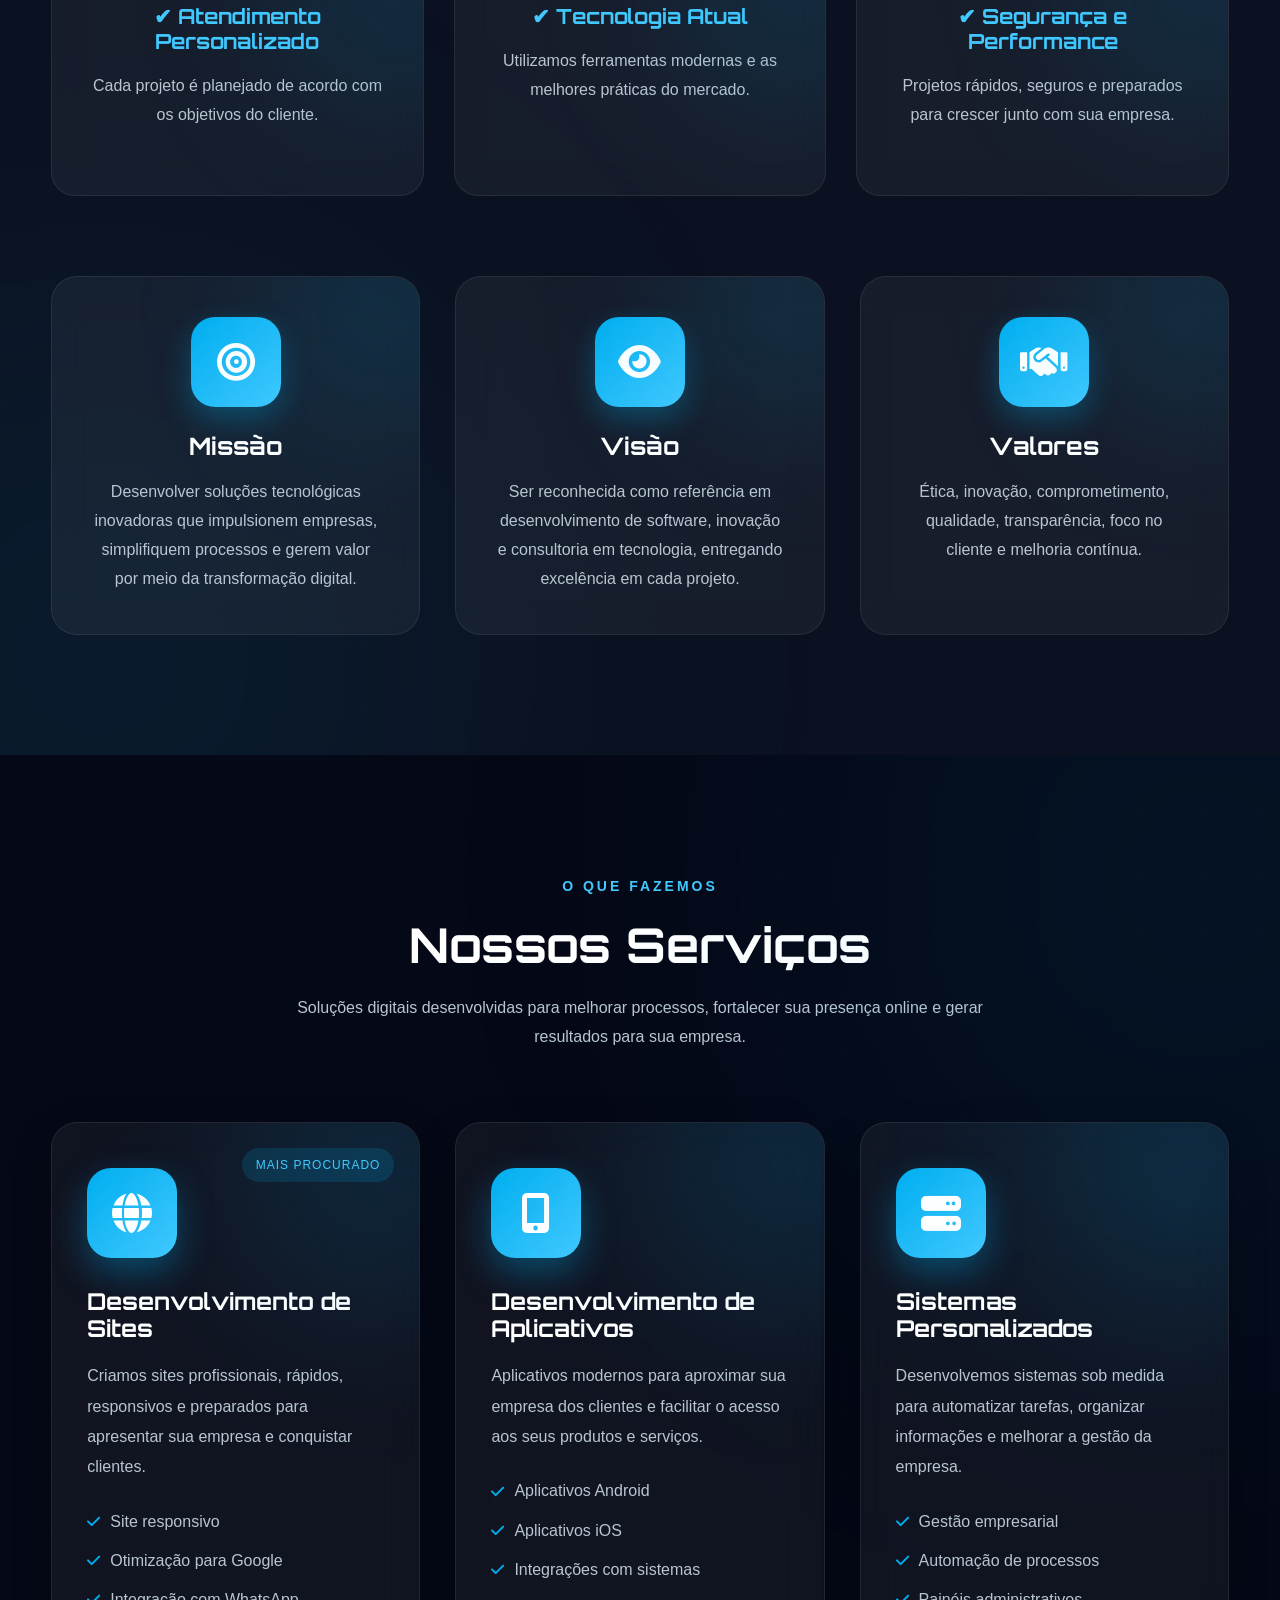
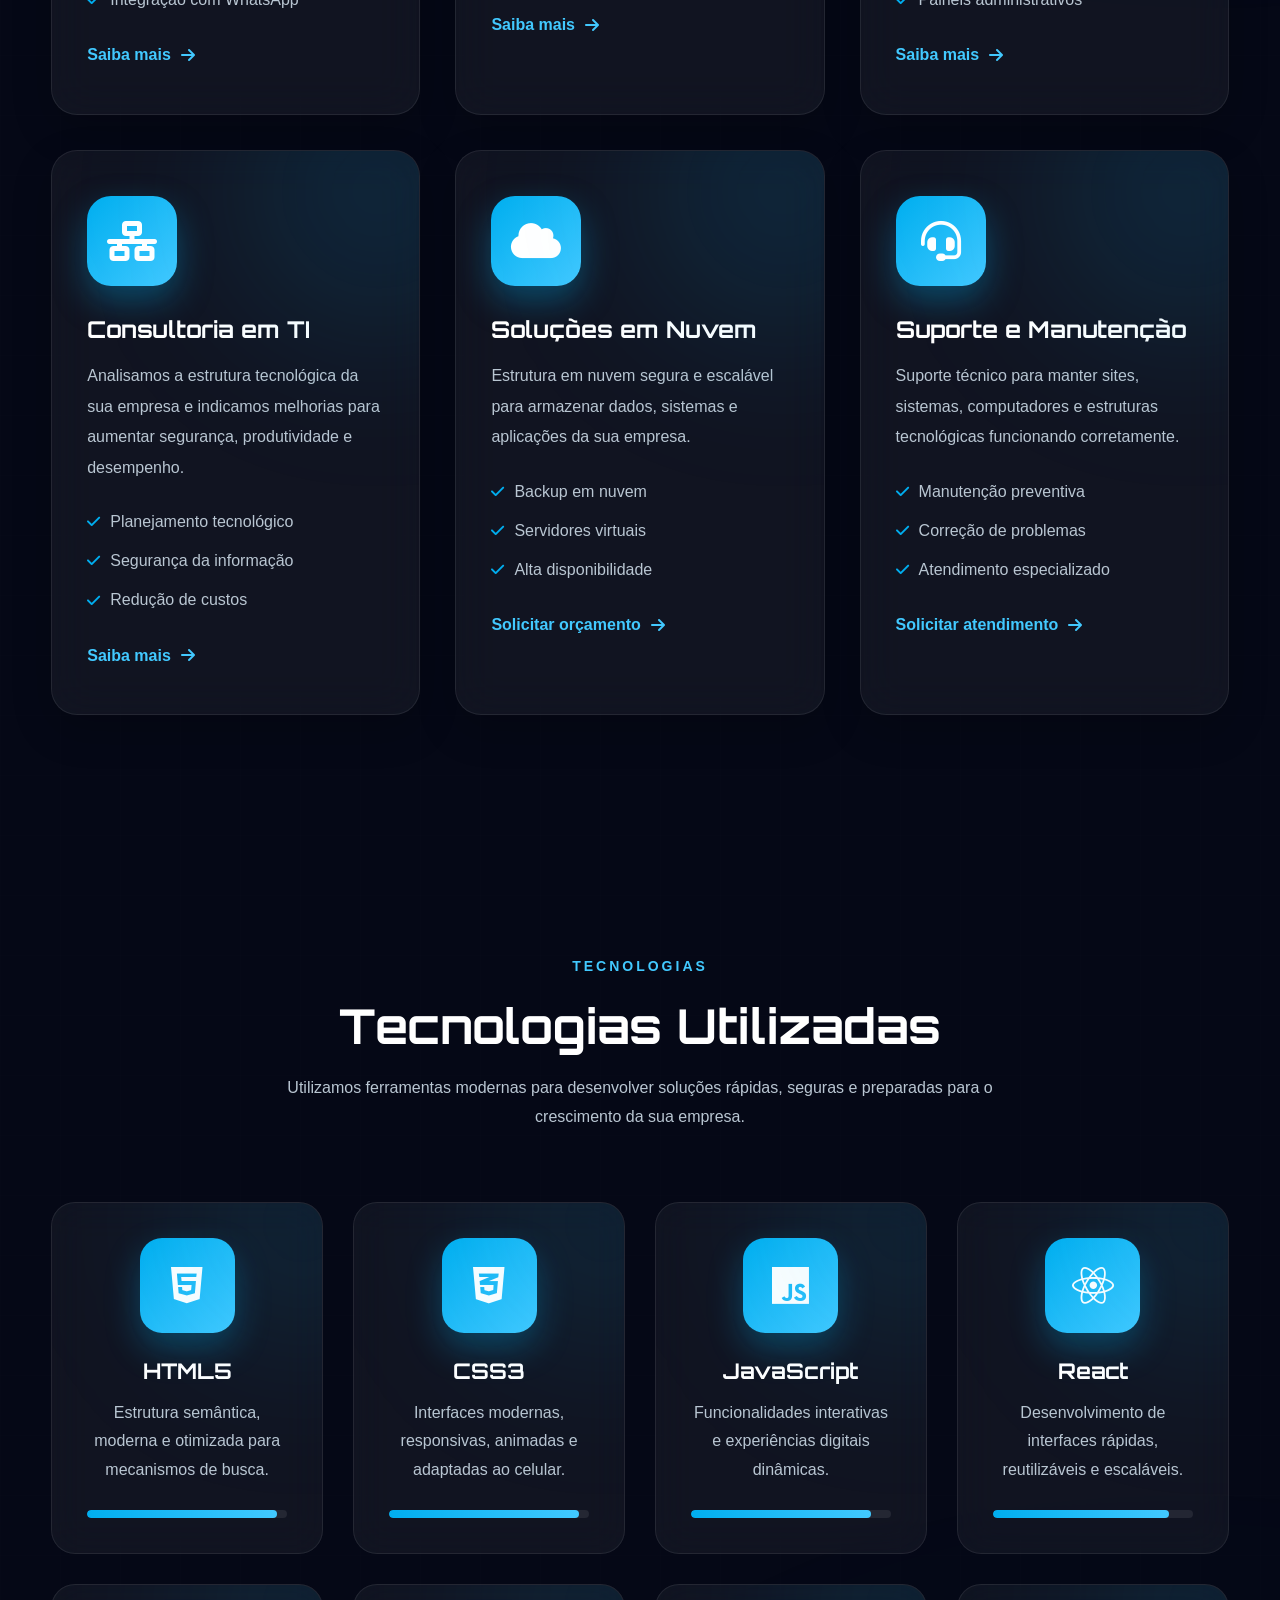
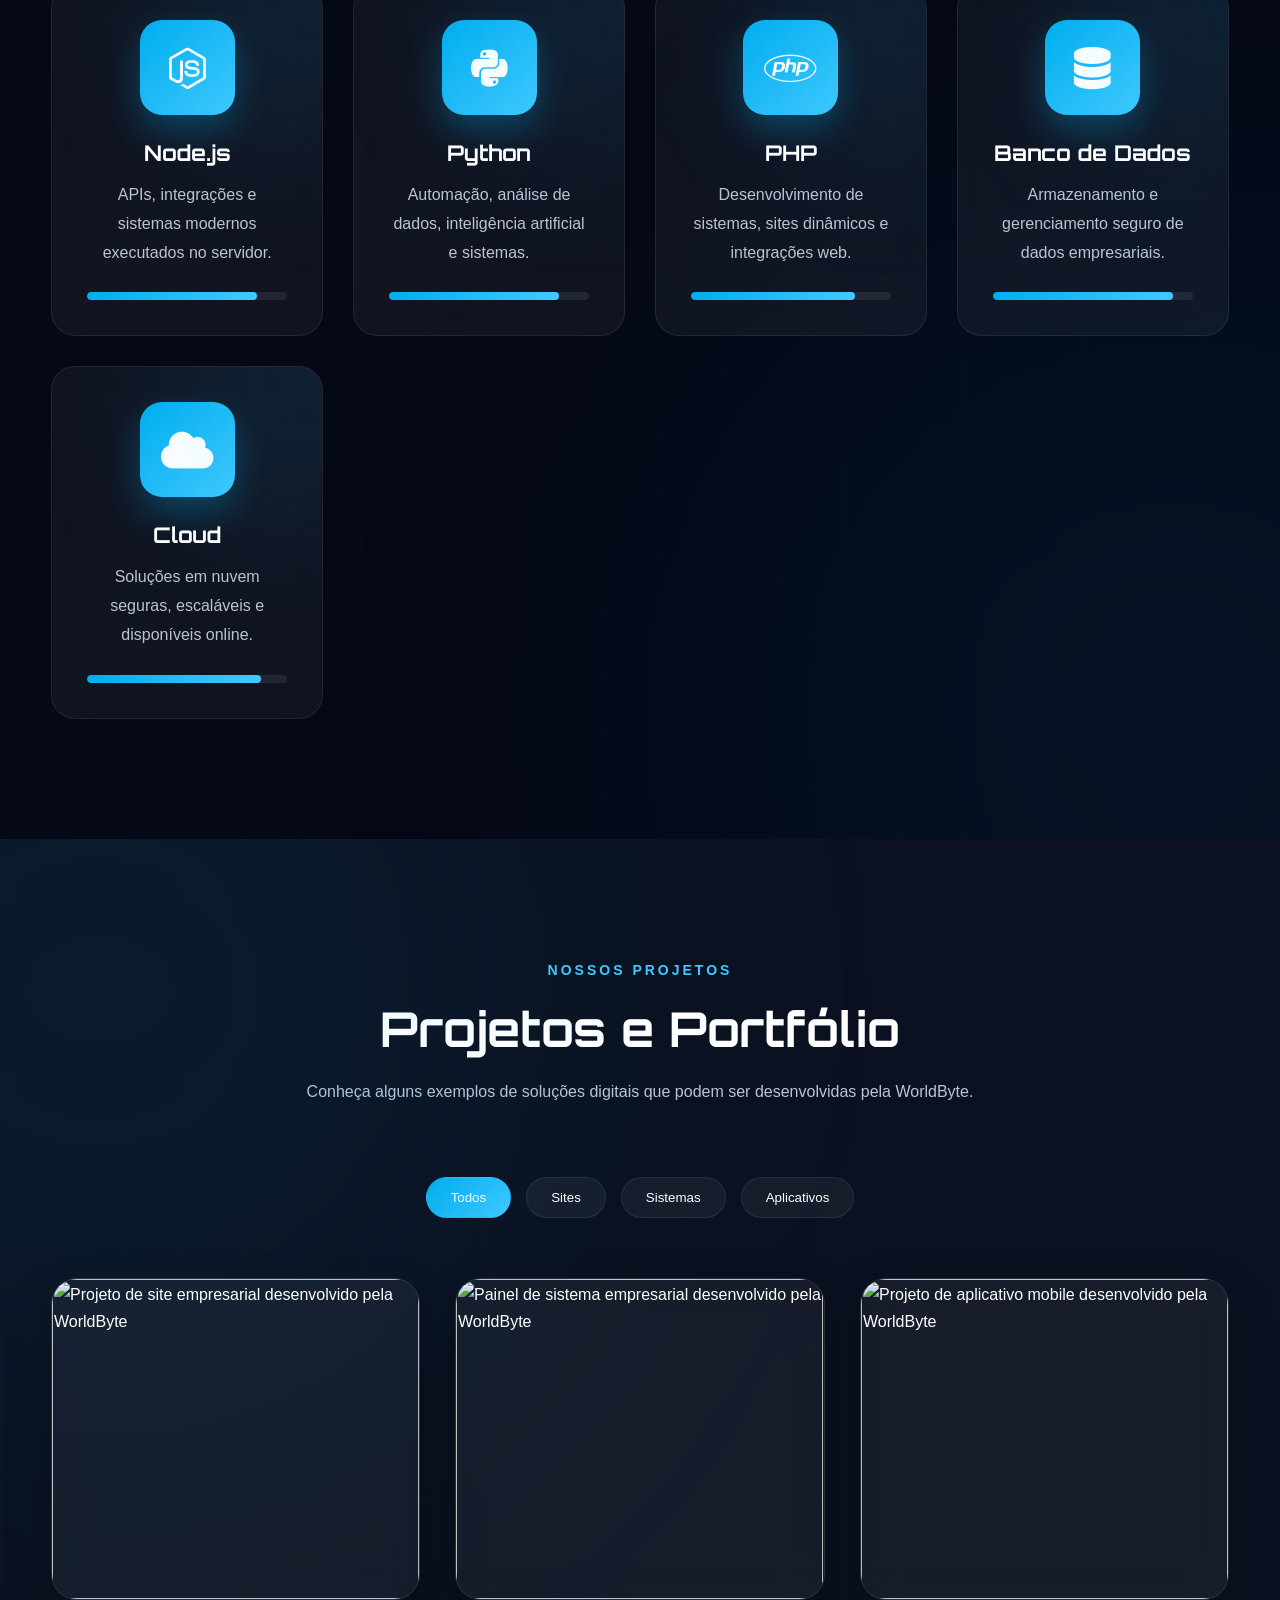
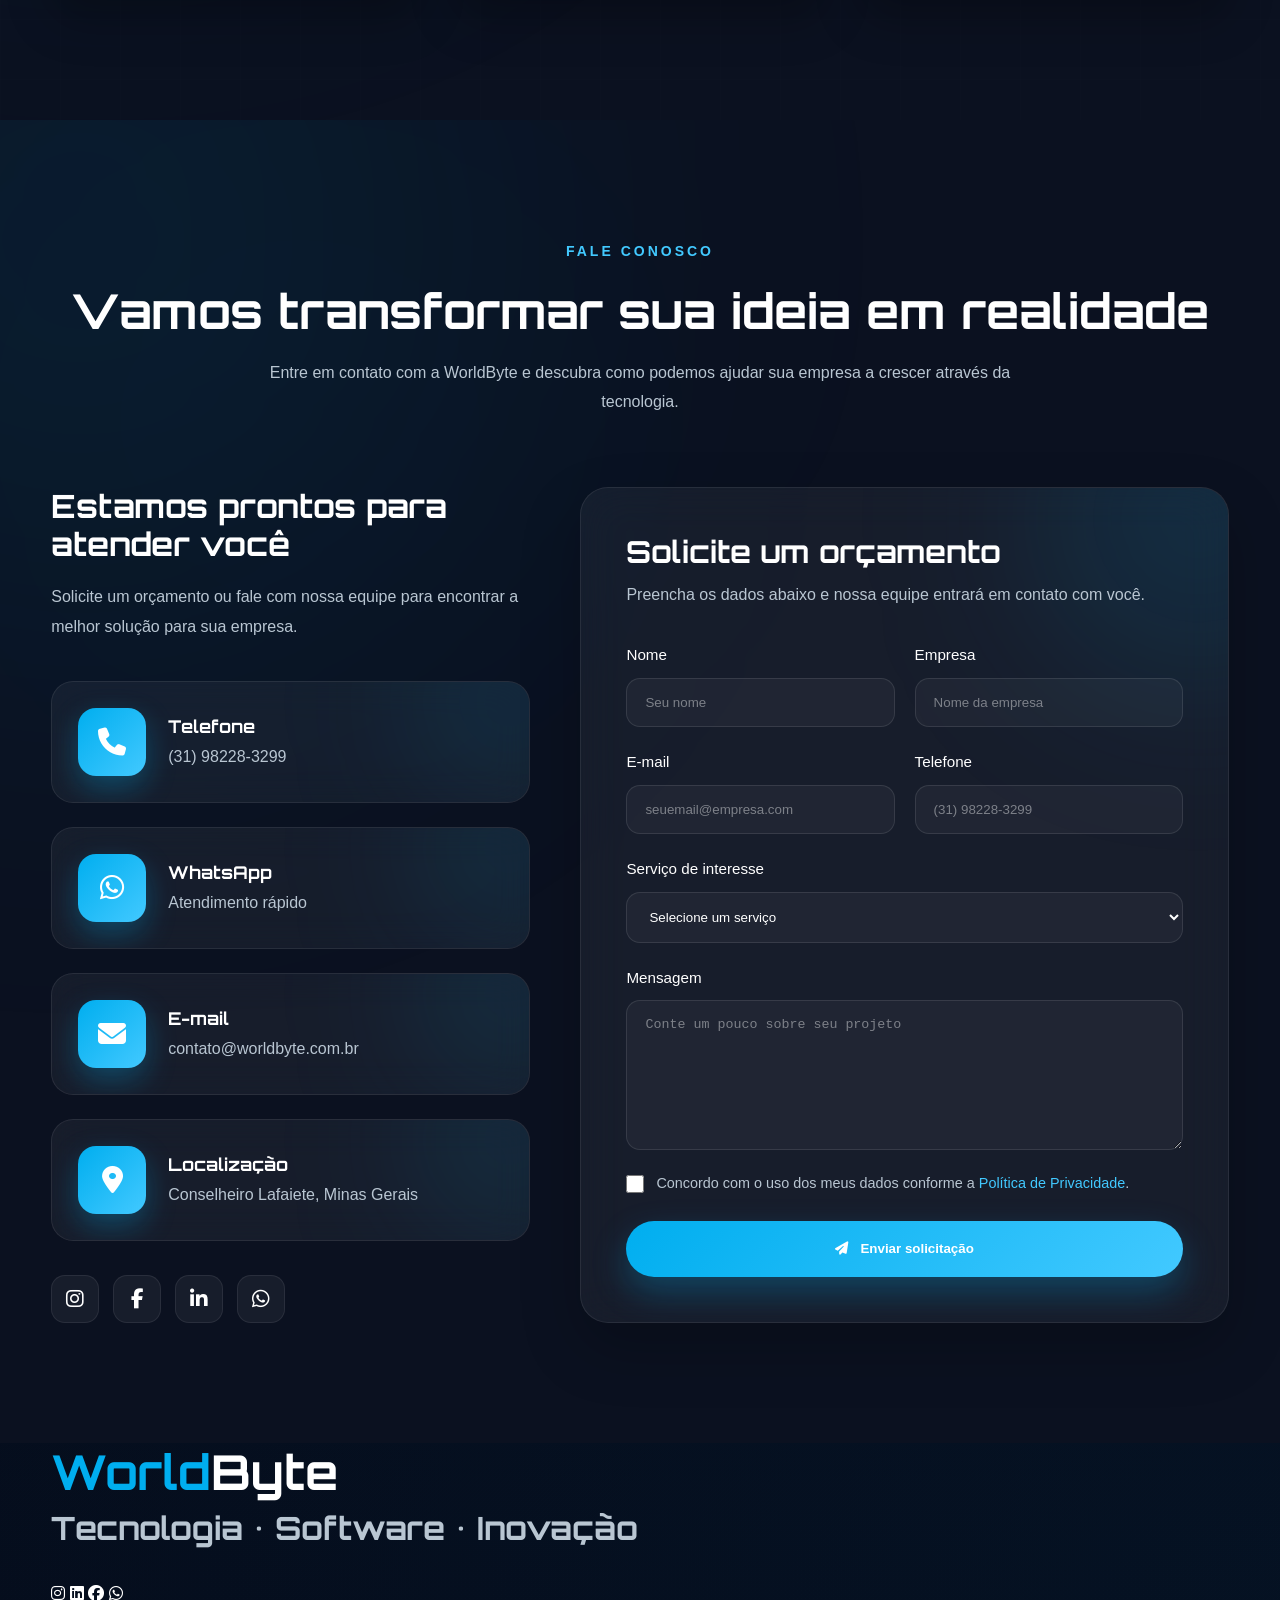
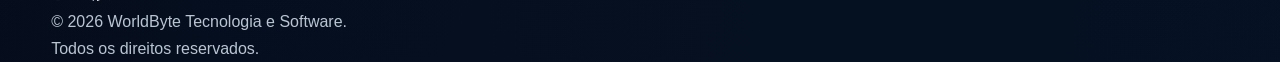
==== commit b883639a: "atualização site" ====
--- a/index.html
+++ b/index.html
@@ -3,32 +3,188 @@
 <html lang="pt-BR">
 
 <head>
+
     <meta charset="UTF-8">
-    <meta name="viewport" content="width=device-width, initial-scale=1.0">
-    <meta name="robots" content="index,follow">
-    <meta name="referrer" content="strict-origin-when-cross-origin">
-
-    <title>WorldByte Tecnologia | Desenvolvimento de Sites, Apps e Sistemas</title>
-
-    <meta name="description" content="A WorldByte Tecnologia desenvolve sites, aplicativos, sistemas personalizados, consultoria em TI e soluções em nuvem para empresas.">
-
-    <link rel="icon" href="assets/favicon.png">
-
-    <!-- Google Fonts -->
-    <link rel="preconnect" href="https://fonts.googleapis.com">
-    <link rel="preconnect" href="https://fonts.gstatic.com" crossorigin>
-    <link href="https://fonts.googleapis.com/css2?family=Orbitron:wght@400;500;600;700;800&family=Poppins:wght@300;400;500;600;700&display=swap" rel="stylesheet">
+
+    <meta
+        name="viewport"
+        content="width=device-width, initial-scale=1.0"
+    >
+
+    <title>
+        WorldByte | Desenvolvimento de Sites, Aplicativos e Consultoria em TI
+    </title>
+
+    <meta
+        name="description"
+        content="A WorldByte desenvolve sites profissionais, aplicativos, sistemas personalizados e soluções de consultoria em tecnologia para empresas."
+    >
+
+    <meta
+        name="keywords"
+        content="desenvolvimento de sites, criação de aplicativos, consultoria em TI, sistemas personalizados, WorldByte, tecnologia, Conselheiro Lafaiete"
+    >
+
+    <meta name="author" content="WorldByte">
+
+    <meta name="robots" content="index, follow">
+
+    <meta name="theme-color" content="#050914">
+
+    <link
+        rel="canonical"
+        href="https://www.worldbyte.com.br/"
+    >
+
+    <!-- Open Graph -->
+
+    <meta
+        property="og:type"
+        content="website"
+    >
+
+    <meta
+        property="og:title"
+        content="WorldByte | Soluções em Tecnologia"
+    >
+
+    <meta
+        property="og:description"
+        content="Sites, aplicativos, sistemas personalizados e consultoria em TI para transformar sua empresa."
+    >
+
+    <meta
+        property="og:url"
+        content="https://www.worldbyte.com.br/"
+    >
+
+    <meta
+        property="og:image"
+        content="https://www.worldbyte.com.br/assets/img/og-worldbyte.jpg"
+    >
+
+    <meta
+        property="og:site_name"
+        content="WorldByte"
+    >
+
+    <meta
+        property="og:locale"
+        content="pt_BR"
+    >
+
+    <!-- Twitter / X -->
+
+    <meta
+        name="twitter:card"
+        content="summary_large_image"
+    >
+
+    <meta
+        name="twitter:title"
+        content="WorldByte | Soluções em Tecnologia"
+    >
+
+    <meta
+        name="twitter:description"
+        content="Desenvolvimento de sites, aplicativos, sistemas e consultoria em tecnologia."
+    >
+
+    <meta
+        name="twitter:image"
+        content="https://www.worldbyte.com.br/assets/img/og-worldbyte.jpg"
+    >
+
+    <!-- Ícones -->
+
+    <link
+        rel="icon"
+        type="image/png"
+        sizes="32x32"
+        href="assets/favicon/favicon-32x32.png"
+    >
+
+    <link
+        rel="icon"
+        type="image/png"
+        sizes="16x16"
+        href="assets/favicon/favicon-16x16.png"
+    >
+
+    <link
+        rel="apple-touch-icon"
+        href="assets/favicon/apple-touch-icon.png"
+    >
+
+    <!-- Fontes -->
+
+    <link
+        rel="preconnect"
+        href="https://fonts.googleapis.com"
+    >
+
+    <link
+        rel="preconnect"
+        href="https://fonts.gstatic.com"
+        crossorigin
+    >
+
+    <link
+        href="https://fonts.googleapis.com/css2?family=Inter:wght@400;500;600;700&family=Orbitron:wght@600;700&display=swap"
+        rel="stylesheet"
+    >
 
     <!-- Font Awesome -->
-    <link rel="stylesheet" href="https://cdnjs.cloudflare.com/ajax/libs/font-awesome/6.5.2/css/all.min.css">
-
-    <!-- CSS -->
-    <link rel="stylesheet" href="css/style.css">
+
+    <link
+        rel="stylesheet"
+        href="https://cdnjs.cloudflare.com/ajax/libs/font-awesome/6.5.2/css/all.min.css"
+    >
+
+    <!-- CSS principal -->
+
+    <link
+        rel="stylesheet"
+        href="css/style.css"
+    >
+
+
+<script type="application/ld+json">
+{
+    "@context": "https://schema.org",
+    "@type": "ProfessionalService",
+    "name": "WorldByte",
+    "url": "https://www.worldbyte.com.br/",
+    "logo": "https://www.worldbyte.com.br/assets/img/logo-worldbyte.png",
+    "image": "https://www.worldbyte.com.br/assets/img/og-worldbyte.jpg",
+    "description": "Desenvolvimento de sites, aplicativos, sistemas personalizados e consultoria em tecnologia.",
+    "telephone": "+55 31 99999-9999",
+    "email": "contato@worldbyte.com.br",
+    "address": {
+        "@type": "PostalAddress",
+        "addressLocality": "Conselheiro Lafaiete",
+        "addressRegion": "MG",
+        "addressCountry": "BR"
+    },
+    "areaServed": {
+        "@type": "Country",
+        "name": "Brasil"
+    },
+    "sameAs": [
+        "https://www.instagram.com/worldbyte",
+        "https://www.linkedin.com/company/worldbyte",
+        "https://www.facebook.com/worldbyte"
+    ]
+}
+</script>
 
 </head>
 
 <body>
 
+    <a href="#conteudo-principal" class="skip-link">
+    Pular para o conteúdo principal
+</a>
 
 <!-- HEADER -->
 
@@ -53,9 +209,15 @@
         </nav>
 
 
-        <button class="menu-mobile">
-            <i class="fa-solid fa-bars"></i>
-        </button>
+        <button
+    class="menu-mobile"
+    type="button"
+    aria-label="Abrir menu de navegação"
+    aria-expanded="false"
+    aria-controls="menu-principal"
+>
+    <i class="fa-solid fa-bars" aria-hidden="true"></i>
+</button>
 
 
     </div>
@@ -235,215 +397,875 @@
 
 <!-- SERVIÇOS -->
 
-<section class="servicos" id="servicos">
+<section class="services" id="servicos">
 
     <div class="container">
 
-        <h2>
-            Nossos <span>Serviços</span>
-        </h2>
-
-        <div class="cards">
-
-            <!-- Linha 1 -->
-            <a href="servicos/desenvolvimento-sites.html" class="card-link">
-            <div class="card">
-                <i class="fa-solid fa-globe"></i>
+        <div class="section-title">
+
+            <span class="subtitle">
+                O que fazemos
+            </span>
+
+            <h2>
+                Nossos <span>Serviços</span>
+            </h2>
+
+            <p>
+                Soluções digitais desenvolvidas para melhorar processos,
+                fortalecer sua presença online e gerar resultados para sua empresa.
+            </p>
+
+        </div>
+
+        <div class="services-grid">
+
+            <article class="service-card">
+
+                <div class="service-icon">
+                    <i class="fa-solid fa-globe"></i>
+                </div>
+
+                <span class="service-badge">
+                    Mais procurado
+                </span>
+
                 <h3>Desenvolvimento de Sites</h3>
-                <p>
-                    Sites modernos, rápidos, responsivos e preparados para resultados.
-                </p>
+
+                <p>
+                    Criamos sites profissionais, rápidos, responsivos e
+                    preparados para apresentar sua empresa e conquistar clientes.
+                </p>
+
+                <ul>
+                    <li>
+                        <i class="fa-solid fa-check"></i>
+                        Site responsivo
+                    </li>
+
+                    <li>
+                        <i class="fa-solid fa-check"></i>
+                        Otimização para Google
+                    </li>
+
+                    <li>
+                        <i class="fa-solid fa-check"></i>
+                        Integração com WhatsApp
+                    </li>
+                </ul>
+
+                <a
+                    href="servicos/desenvolvimento-sites.html"
+                    class="service-link"
+                >
+                    Saiba mais
+                    <i class="fa-solid fa-arrow-right"></i>
+                </a>
+
+            </article>
+
+            <article class="service-card">
+
+                <div class="service-icon">
+                    <i class="fa-solid fa-mobile-screen-button"></i>
+                </div>
+
+                <h3>Desenvolvimento de Aplicativos</h3>
+
+                <p>
+                    Aplicativos modernos para aproximar sua empresa dos clientes
+                    e facilitar o acesso aos seus produtos e serviços.
+                </p>
+
+                <ul>
+                    <li>
+                        <i class="fa-solid fa-check"></i>
+                        Aplicativos Android
+                    </li>
+
+                    <li>
+                        <i class="fa-solid fa-check"></i>
+                        Aplicativos iOS
+                    </li>
+
+                    <li>
+                        <i class="fa-solid fa-check"></i>
+                        Integrações com sistemas
+                    </li>
+                </ul>
+
+                <a
+                    href="servicos/desenvolvimento-apps.html"
+                    class="service-link"
+                >
+                    Saiba mais
+                    <i class="fa-solid fa-arrow-right"></i>
+                </a>
+
+            </article>
+
+            <article class="service-card">
+
+                <div class="service-icon">
+                    <i class="fa-solid fa-server"></i>
+                </div>
+
+                <h3>Sistemas Personalizados</h3>
+
+                <p>
+                    Desenvolvemos sistemas sob medida para automatizar tarefas,
+                    organizar informações e melhorar a gestão da empresa.
+                </p>
+
+                <ul>
+                    <li>
+                        <i class="fa-solid fa-check"></i>
+                        Gestão empresarial
+                    </li>
+
+                    <li>
+                        <i class="fa-solid fa-check"></i>
+                        Automação de processos
+                    </li>
+
+                    <li>
+                        <i class="fa-solid fa-check"></i>
+                        Painéis administrativos
+                    </li>
+                </ul>
+
+                <a
+                    href="servicos/sistemas-personalizados.html"
+                    class="service-link"
+                >
+                    Saiba mais
+                    <i class="fa-solid fa-arrow-right"></i>
+                </a>
+
+            </article>
+
+            <article class="service-card">
+
+                <div class="service-icon">
+                    <i class="fa-solid fa-network-wired"></i>
+                </div>
+
+                <h3>Consultoria em TI</h3>
+
+                <p>
+                    Analisamos a estrutura tecnológica da sua empresa e indicamos
+                    melhorias para aumentar segurança, produtividade e desempenho.
+                </p>
+
+                <ul>
+                    <li>
+                        <i class="fa-solid fa-check"></i>
+                        Planejamento tecnológico
+                    </li>
+
+                    <li>
+                        <i class="fa-solid fa-check"></i>
+                        Segurança da informação
+                    </li>
+
+                    <li>
+                        <i class="fa-solid fa-check"></i>
+                        Redução de custos
+                    </li>
+                </ul>
+
+                <a
+                    href="servicos/consultoria-ti.html"
+                    class="service-link"
+                >
+                    Saiba mais
+                    <i class="fa-solid fa-arrow-right"></i>
+                </a>
+
+            </article>
+
+            <article class="service-card">
+
+                <div class="service-icon">
+                    <i class="fa-solid fa-cloud"></i>
+                </div>
+
+                <h3>Soluções em Nuvem</h3>
+
+                <p>
+                    Estrutura em nuvem segura e escalável para armazenar dados,
+                    sistemas e aplicações da sua empresa.
+                </p>
+
+                <ul>
+                    <li>
+                        <i class="fa-solid fa-check"></i>
+                        Backup em nuvem
+                    </li>
+
+                    <li>
+                        <i class="fa-solid fa-check"></i>
+                        Servidores virtuais
+                    </li>
+
+                    <li>
+                        <i class="fa-solid fa-check"></i>
+                        Alta disponibilidade
+                    </li>
+                </ul>
+
+                <a href="#contato" class="service-link">
+                    Solicitar orçamento
+                    <i class="fa-solid fa-arrow-right"></i>
+                </a>
+
+            </article>
+
+            <article class="service-card">
+
+                <div class="service-icon">
+                    <i class="fa-solid fa-headset"></i>
+                </div>
+
+                <h3>Suporte e Manutenção</h3>
+
+                <p>
+                    Suporte técnico para manter sites, sistemas, computadores
+                    e estruturas tecnológicas funcionando corretamente.
+                </p>
+
+                <ul>
+                    <li>
+                        <i class="fa-solid fa-check"></i>
+                        Manutenção preventiva
+                    </li>
+
+                    <li>
+                        <i class="fa-solid fa-check"></i>
+                        Correção de problemas
+                    </li>
+
+                    <li>
+                        <i class="fa-solid fa-check"></i>
+                        Atendimento especializado
+                    </li>
+                </ul>
+
+                <a href="#contato" class="service-link">
+                    Solicitar atendimento
+                    <i class="fa-solid fa-arrow-right"></i>
+                </a>
+
+            </article>
+
+        </div>
+
+    </div>
+
+</section>
+
+
+
+
+
+<!-- TECNOLOGIAS -->
+
+<section class="technologies" id="tecnologias">
+
+    <div class="container">
+
+        <div class="section-title">
+
+            <span class="subtitle">
+                Tecnologias
+            </span>
+
+            <h2>
+                Tecnologias <span>Utilizadas</span>
+            </h2>
+
+            <p>
+                Utilizamos ferramentas modernas para desenvolver soluções
+                rápidas, seguras e preparadas para o crescimento da sua empresa.
+            </p>
+
+        </div>
+
+        <div class="tech-grid">
+
+            <article class="tech-card">
+
+                <div class="tech-icon">
+                    <i class="fa-brands fa-html5"></i>
+                </div>
+
+                <h3>HTML5</h3>
+
+                <p>
+                    Estrutura semântica, moderna e otimizada para mecanismos de busca.
+                </p>
+
+                <div class="skill">
+                    <span style="width: 95%;"></span>
+                </div>
+
+            </article>
+
+            <article class="tech-card">
+
+                <div class="tech-icon">
+                    <i class="fa-brands fa-css3-alt"></i>
+                </div>
+
+                <h3>CSS3</h3>
+
+                <p>
+                    Interfaces modernas, responsivas, animadas e adaptadas ao celular.
+                </p>
+
+                <div class="skill">
+                    <span style="width: 95%;"></span>
+                </div>
+
+            </article>
+
+            <article class="tech-card">
+
+                <div class="tech-icon">
+                    <i class="fa-brands fa-js"></i>
+                </div>
+
+                <h3>JavaScript</h3>
+
+                <p>
+                    Funcionalidades interativas e experiências digitais dinâmicas.
+                </p>
+
+                <div class="skill">
+                    <span style="width: 90%;"></span>
+                </div>
+
+            </article>
+
+            <article class="tech-card">
+
+                <div class="tech-icon">
+                    <i class="fa-brands fa-react"></i>
+                </div>
+
+                <h3>React</h3>
+
+                <p>
+                    Desenvolvimento de interfaces rápidas, reutilizáveis e escaláveis.
+                </p>
+
+                <div class="skill">
+                    <span style="width: 88%;"></span>
+                </div>
+
+            </article>
+
+            <article class="tech-card">
+
+                <div class="tech-icon">
+                    <i class="fa-brands fa-node-js"></i>
+                </div>
+
+                <h3>Node.js</h3>
+
+                <p>
+                    APIs, integrações e sistemas modernos executados no servidor.
+                </p>
+
+                <div class="skill">
+                    <span style="width: 85%;"></span>
+                </div>
+
+            </article>
+
+            <article class="tech-card">
+
+                <div class="tech-icon">
+                    <i class="fa-brands fa-python"></i>
+                </div>
+
+                <h3>Python</h3>
+
+                <p>
+                    Automação, análise de dados, inteligência artificial e sistemas.
+                </p>
+
+                <div class="skill">
+                    <span style="width: 85%;"></span>
+                </div>
+
+            </article>
+
+            <article class="tech-card">
+
+                <div class="tech-icon">
+                    <i class="fa-brands fa-php"></i>
+                </div>
+
+                <h3>PHP</h3>
+
+                <p>
+                    Desenvolvimento de sistemas, sites dinâmicos e integrações web.
+                </p>
+
+                <div class="skill">
+                    <span style="width: 82%;"></span>
+                </div>
+
+            </article>
+
+            <article class="tech-card">
+
+                <div class="tech-icon">
+                    <i class="fa-solid fa-database"></i>
+                </div>
+
+                <h3>Banco de Dados</h3>
+
+                <p>
+                    Armazenamento e gerenciamento seguro de dados empresariais.
+                </p>
+
+                <div class="skill">
+                    <span style="width: 90%;"></span>
+                </div>
+
+            </article>
+
+            <article class="tech-card">
+
+                <div class="tech-icon">
+                    <i class="fa-solid fa-cloud"></i>
+                </div>
+
+                <h3>Cloud</h3>
+
+                <p>
+                    Soluções em nuvem seguras, escaláveis e disponíveis online.
+                </p>
+
+                <div class="skill">
+                    <span style="width: 87%;"></span>
+                </div>
+
+            </article>
+
+        </div>
+
+    </div>
+
+</section>
+
+
+
+
+
+<!-- PORTFÓLIO -->
+
+<section class="portfolio" id="portfolio">
+
+    <div class="container">
+
+        <div class="section-title">
+
+            <span class="subtitle">
+                Nossos projetos
+            </span>
+
+            <h2>
+                Projetos e <span>Portfólio</span>
+            </h2>
+
+            <p>
+                Conheça alguns exemplos de soluções digitais que podem ser
+                desenvolvidas pela WorldByte.
+            </p>
+
+        </div>
+
+        <div class="portfolio-filter">
+
+            <button
+                type="button"
+                class="active"
+                data-filter="all"
+            >
+                Todos
+            </button>
+
+            <button
+                type="button"
+                data-filter="sites"
+            >
+                Sites
+            </button>
+
+            <button
+                type="button"
+                data-filter="sistemas"
+            >
+                Sistemas
+            </button>
+
+            <button
+                type="button"
+                data-filter="aplicativos"
+            >
+                Aplicativos
+            </button>
+
+        </div>
+
+        <div class="portfolio-grid">
+
+            <article
+                class="portfolio-card visible"
+                data-category="sites"
+            >
+
+                <img
+                    src="assets/img/projeto-site.jpg"
+                    alt="Projeto de site empresarial desenvolvido pela WorldByte"
+                    loading="lazy"
+                >
+
+                <div class="portfolio-overlay">
+
+                    <span class="project-category">
+                        Desenvolvimento Web
+                    </span>
+
+                    <h3>Site Empresarial</h3>
+
+                    <p>
+                        Site moderno, responsivo e otimizado para apresentar
+                        serviços e gerar novos clientes.
+                    </p>
+
+                    <a href="#contato" class="project-btn">
+                        Solicitar projeto
+                        <i class="fa-solid fa-arrow-right"></i>
+                    </a>
+
+                    <div class="project-info">
+
+                        <span>
+                            <i class="fa-solid fa-code"></i>
+                            HTML, CSS e JavaScript
+                        </span>
+
+                    </div>
+
+                </div>
+
+            </article>
+
+            <article
+                class="portfolio-card visible"
+                data-category="sistemas"
+            >
+
+                <img
+                    src="assets/img/projeto-sistema.jpg"
+                    alt="Painel de sistema empresarial desenvolvido pela WorldByte"
+                    loading="lazy"
+                >
+
+                <div class="portfolio-overlay">
+
+                    <span class="project-category">
+                        Sistema Empresarial
+                    </span>
+
+                    <h3>Gestão Empresarial</h3>
+
+                    <p>
+                        Sistema personalizado para controle de clientes,
+                        serviços, vendas e informações da empresa.
+                    </p>
+
+                    <a href="#contato" class="project-btn">
+                        Solicitar projeto
+                        <i class="fa-solid fa-arrow-right"></i>
+                    </a>
+
+                    <div class="project-info">
+
+                        <span>
+                            <i class="fa-solid fa-server"></i>
+                            Sistema personalizado
+                        </span>
+
+                    </div>
+
+                </div>
+
+            </article>
+
+            <article
+                class="portfolio-card visible"
+                data-category="aplicativos"
+            >
+
+                <img
+                    src="assets/img/projeto-aplicativo.jpg"
+                    alt="Projeto de aplicativo mobile desenvolvido pela WorldByte"
+                    loading="lazy"
+                >
+
+                <div class="portfolio-overlay">
+
+                    <span class="project-category">
+                        Aplicativo Mobile
+                    </span>
+
+                    <h3>Aplicativo de Serviços</h3>
+
+                    <p>
+                        Aplicativo moderno para conectar empresas, clientes
+                        e serviços diretamente pelo celular.
+                    </p>
+
+                    <a href="#contato" class="project-btn">
+                        Solicitar projeto
+                        <i class="fa-solid fa-arrow-right"></i>
+                    </a>
+
+                    <div class="project-info">
+
+                        <span>
+                            <i class="fa-solid fa-mobile-screen"></i>
+                            Android e iOS
+                        </span>
+
+                    </div>
+
+                </div>
+
+            </article>
+
+        </div>
+
+    </div>
+
+</section>
+
+
+
+
+
+<!-- CONTATO -->
+
+<section class="contact" id="contato">
+    <div class="container">
+
+        <div class="section-title">
+            <span class="subtitle">Fale conosco</span>
+            <h2>Vamos transformar sua ideia em realidade</h2>
+            <p>
+                Entre em contato com a WorldByte e descubra como podemos
+                ajudar sua empresa a crescer através da tecnologia.
+            </p>
+        </div>
+
+        <div class="contact-grid">
+
+            <div class="contact-info">
+
+                <div class="contact-intro">
+                    <h3>Estamos prontos para atender você</h3>
+                    <p>
+                        Solicite um orçamento ou fale com nossa equipe
+                        para encontrar a melhor solução para sua empresa.
+                    </p>
+                </div>
+
+                <div class="contact-card">
+                    <div class="contact-icon">
+                        <i class="fa-solid fa-phone"></i>
+                    </div>
+
+                    <div class="contact-card-content">
+                        <h4>Telefone</h4>
+                        <a href="tel:+5531982283299">
+                            (31) 98228-3299
+                        </a>
+                    </div>
+                </div>
+
+                <div class="contact-card">
+                    <div class="contact-icon">
+                        <i class="fa-brands fa-whatsapp"></i>
+                    </div>
+
+                    <div class="contact-card-content">
+                        <h4>WhatsApp</h4>
+                        <a href="https://wa.me/5531982283299">
+                            Atendimento rápido
+                        </a>
+                    </div>
+                </div>
+
+                <div class="contact-card">
+                    <div class="contact-icon">
+                        <i class="fa-solid fa-envelope"></i>
+                    </div>
+
+                    <div class="contact-card-content">
+                        <h4>E-mail</h4>
+                        <a href="mailto:contato@worldbyte.com.br">
+                            contato@worldbyte.com.br
+                        </a>
+                    </div>
+                </div>
+
+                <div class="contact-card">
+                    <div class="contact-icon">
+                        <i class="fa-solid fa-location-dot"></i>
+                    </div>
+
+                    <div class="contact-card-content">
+                        <h4>Localização</h4>
+                        <p>Conselheiro Lafaiete, Minas Gerais</p>
+                    </div>
+                </div>
+
+                <div class="contact-social">
+                    <a href="#" aria-label="Instagram">
+                        <i class="fa-brands fa-instagram"></i>
+                    </a>
+
+                    <a href="#" aria-label="Facebook">
+                        <i class="fa-brands fa-facebook-f"></i>
+                    </a>
+
+                    <a href="#" aria-label="LinkedIn">
+                        <i class="fa-brands fa-linkedin-in"></i>
+                    </a>
+
+                    <a href="#" aria-label="WhatsApp">
+                        <i class="fa-brands fa-whatsapp"></i>
+                    </a>
+                </div>
+
             </div>
-            </a>
-            
-            <a href="servicos/desenvolvimento-apps.html" class="card-link">
-            <div class="card">
-                <i class="fa-solid fa-globe"></i>
-                <h3>Aplicativos</h3>
-                <p>
-                    Sites modernos, rápidos, responsivos e preparados para resultados.
-                </p>
-            </div>
-            </a>
-
-            <div class="card">
-                <i class="fa-solid fa-server"></i>
-                <h3>Sistemas Personalizados</h3>
-                <p>
-                    Softwares sob medida para otimizar processos.
-                </p>
-            </div>
-
-            <!-- Linha 2 centralizada -->
-
-            <div class="services-bottom">
-
-                <div class="card">
-                    <i class="fa-solid fa-network-wired"></i>
-                    <h3>Consultoria em TI</h3>
-                    <p>
-                        Estratégias tecnológicas para melhorar seu negócio.
-                    </p>
-                </div>
-
-                <div class="card">
-                    <i class="fa-solid fa-cloud"></i>
-                    <h3>Soluções em Nuvem</h3>
-                    <p>
-                        Infraestrutura segura e escalável na nuvem.
-                    </p>
-                </div>
-
-            </div>
+
+            <form class="contact-form">
+
+                <h3>Solicite um orçamento</h3>
+
+                <p>
+                    Preencha os dados abaixo e nossa equipe entrará
+                    em contato com você.
+                </p>
+
+                <div class="form-row">
+
+                    <div class="form-group">
+                        <label for="nome">Nome</label>
+                        <input
+                            type="text"
+                            id="nome"
+                            name="nome"
+                            placeholder="Seu nome"
+                            required
+                        >
+                    </div>
+
+                    <div class="form-group">
+                        <label for="empresa">Empresa</label>
+                        <input
+                            type="text"
+                            id="empresa"
+                            name="empresa"
+                            placeholder="Nome da empresa"
+                        >
+                    </div>
+
+                </div>
+
+                <div class="form-row">
+
+                    <div class="form-group">
+                        <label for="email">E-mail</label>
+                        <input
+                            type="email"
+                            id="email"
+                            name="email"
+                            placeholder="seuemail@empresa.com"
+                            required
+                        >
+                    </div>
+
+                    <div class="form-group">
+                        <label for="telefone">Telefone</label>
+                        <input
+                            type="tel"
+                            id="telefone"
+                            name="telefone"
+                            placeholder="(31) 98228-3299"
+                            required
+                        >
+                    </div>
+
+                </div>
+
+                <div class="form-group">
+                    <label for="servico">Serviço de interesse</label>
+
+                    <select id="servico" name="servico" required>
+                        <option value="">Selecione um serviço</option>
+                        <option value="site">Desenvolvimento de sites</option>
+                        <option value="app">Desenvolvimento de aplicativos</option>
+                        <option value="consultoria">Consultoria em TI</option>
+                        <option value="suporte">Suporte e manutenção</option>
+                        <option value="sistemas">Sistemas personalizados</option>
+                    </select>
+                </div>
+
+                <div class="form-group">
+                    <label for="mensagem">Mensagem</label>
+
+                    <textarea
+                        id="mensagem"
+                        name="mensagem"
+                        placeholder="Conte um pouco sobre seu projeto"
+                        required
+                    ></textarea>
+                </div>
+
+                <div class="form-check">
+                    <input
+                        type="checkbox"
+                        id="privacidade"
+                        name="privacidade"
+                        required
+                    >
+
+                    <label for="privacidade">
+                        Concordo com o uso dos meus dados conforme a
+                        <a href="#">Política de Privacidade</a>.
+                    </label>
+                </div>
+
+                <button type="submit" class="form-button">
+                    <i class="fa-solid fa-paper-plane"></i>
+                    Enviar solicitação
+                </button>
+
+                <div class="form-status"></div>
+
+            </form>
 
         </div>
 
     </div>
-
 </section>
-
-
-
-
-
-<!-- TECNOLOGIAS -->
-
-<section class="tecnologias" id="tecnologias">
-
-
-<div class="container">
-
-
-<h2>
-Tecnologias <span>Utilizadas</span>
-</h2>
-
-
-
-<div class="tech-list">
-
-<div>HTML5</div>
-<div>CSS3</div>
-<div>JavaScript</div>
-<div>React</div>
-<div>Node.js</div>
-<div>Python</div>
-<div>PHP</div>
-<div>SQL</div>
-<div>Cloud</div>
-
-
-</div>
-
-
-</div>
-
-
-</section>
-
-
-
-
-
-<!-- PORTFOLIO -->
-
-<section class="portfolio" id="portfolio">
-
-
-<div class="container">
-
-
-<h2>
-Projetos e <span>Portfólio</span>
-</h2>
-
-
-<div class="projects">
-
-
-<div class="project">
-
-<h3>Projeto Web</h3>
-
-<p>
-Desenvolvimento de plataforma moderna para empresas.
-</p>
-
-</div>
-
-
-
-<div class="project">
-
-<h3>Sistema Empresarial</h3>
-
-<p>
-Automação e gerenciamento inteligente.
-</p>
-
-</div>
-
-
-
-<div class="project">
-
-<h3>Aplicativo Mobile</h3>
-
-<p>
-Soluções digitais para dispositivos móveis.
-</p>
-
-</div>
-
-
-</div>
-
-
-</div>
-
-
-</section>
-
-
-
-
-
-
-<!-- CONTATO -->
-
-<section class="contato" id="contato">
-
-
-<div class="container">
-
-
-<h2>
-Entre em <span>Contato</span>
-</h2>
-
-
-
-<form class="formulario" action="enviar.php" method="POST">
-
-    <input type="text" name="nome" placeholder="Nome" required>
-
-    <input type="email" name="email" placeholder="E-mail" required>
-
-    <input type="tel" name="telefone" placeholder="Telefone" required>
-
-    <textarea name="mensagem" placeholder="Mensagem" required></textarea>
-
-    <button type="submit">Enviar Mensagem</button>
-
-</form>
-
-
-
-</div>
-
-
-</section>
-
 
 
 
@@ -528,10 +1350,66 @@
 
 
 
+<div
+    class="cookie-banner"
+    id="cookieBanner"
+    role="dialog"
+    aria-label="Aviso de cookies"
+    aria-live="polite"
+    hidden
+>
+    <div class="cookie-content">
+
+        <div>
+            <h3>Privacidade e cookies</h3>
+
+            <p>
+                Utilizamos cookies necessários para melhorar sua experiência.
+                Consulte nossa
+                <a href="politica-de-privacidade.html">
+                    Política de Privacidade
+                </a>.
+            </p>
+        </div>
+
+        <div class="cookie-actions">
+
+            <button
+                type="button"
+                class="cookie-reject"
+                id="rejectCookies"
+            >
+                Recusar opcionais
+            </button>
+
+            <button
+                type="button"
+                class="cookie-accept"
+                id="acceptCookies"
+            >
+                Aceitar
+            </button>
+
+        </div>
+
+    </div>
+</div>
+
+<div
+    class="cookie-banner"
+    id="cookieBanner"
+    role="dialog"
+    aria-label="Aviso de cookies"
+    aria-live="polite"
+    hidden
+>
+    <!-- conteúdo do banner -->
+</div>
+
+
 <script src="js/script.js"></script>
 
-
 </body>
 
 </html>
-```
+
--- a/css/style.css
+++ b/css/style.css
@@ -1,1212 +1,4843 @@
-
-/* RESET */
-
-* {
-    margin: 0;
-    padding: 0;
-    box-sizing: border-box;
-    scroll-behavior: smooth;
-}
-
-
-:root {
-
-    --bg-dark: #050816;
-    --bg-section: #081225;
-
-    --blue: #00aaff;
-    --blue-light: #00eaff;
-
-    --text: #ffffff;
-    --text-gray: #aab6c8;
-
-    --card: rgba(255,255,255,0.05);
-
-    --border: rgba(0,174,255,0.3);
-
-}
-
-
-
-body {
-
-    background: var(--bg-dark);
-    color: var(--text);
-
-    font-family: 'Poppins', sans-serif;
-
-    overflow-x: hidden;
-
-}
-
-
-
-h1,h2,h3 {
-
-    font-family: 'Orbitron', sans-serif;
-
-}
-
-
-
-a {
+/*==================================================
+    WORLDBYTE
+    CSS V2.0
+==================================================*/
+
+/*========================
+RESET
+========================*/
+
+*{
+    margin:0;
+    padding:0;
+    box-sizing:border-box;
+}
+
+html{
+    scroll-behavior:smooth;
+}
+
+body{
+
+    font-family:'Poppins',sans-serif;
+
+    background:#050816;
+
+    color:#ffffff;
+
+    overflow-x:hidden;
+
+    line-height:1.7;
+
+}
+
+/*========================
+VARIÁVEIS
+========================*/
+
+:root{
+
+    --primary:#00AEEF;
+    --primary-light:#42C9FF;
+    --primary-dark:#0089BC;
+
+    --dark:#050816;
+    --dark2:#0B1120;
+    --dark3:#121A2D;
+
+    --white:#FFFFFF;
+
+    --gray:#B9C6D2;
+    --gray2:#8E9AAA;
+
+    --glass:rgba(255,255,255,.05);
+
+    --glass2:rgba(255,255,255,.03);
+
+    --border:rgba(255,255,255,.08);
+
+    --shadow:
+
+        0 15px 45px rgba(0,0,0,.35);
+
+    --radius:22px;
+
+}
+
+/*========================
+SCROLLBAR
+========================*/
+
+::-webkit-scrollbar{
+
+    width:10px;
+
+}
+
+::-webkit-scrollbar-track{
+
+    background:#07101D;
+
+}
+
+::-webkit-scrollbar-thumb{
+
+    background:linear-gradient(
+
+    var(--primary),
+
+    var(--primary-light));
+
+    border-radius:20px;
+
+}
+
+/*========================
+SELEÇÃO
+========================*/
+
+::selection{
+
+    background:var(--primary);
+
+    color:white;
+
+}
+
+/*========================
+LINKS
+========================*/
+
+a{
 
     text-decoration:none;
-    color:white;
-
-}
-
-
-
-.container {
+
+    color:inherit;
+
+}
+
+img{
+
+    max-width:100%;
+
+    display:block;
+
+}
+
+ul{
+
+    list-style:none;
+
+}
+
+button{
+
+    border:none;
+
+    background:none;
+
+    cursor:pointer;
+
+    font-family:inherit;
+
+}
+
+/*========================
+CONTAINER
+========================*/
+
+.container{
+
+    width:min(92%,1280px);
+
+    margin:auto;
+
+}
+
+/*========================
+BODY BACKGROUND
+========================*/
+
+body{
+
+    background:
+
+    radial-gradient(circle at top left,
+
+    rgba(0,174,239,.10),
+
+    transparent 30%),
+
+    radial-gradient(circle at bottom right,
+
+    rgba(0,174,239,.06),
+
+    transparent 35%),
+
+    linear-gradient(
+
+    180deg,
+
+    #040816,
+
+    #08111F,
+
+    #050816);
+
+}
+
+/*========================
+TIPOGRAFIA
+========================*/
+
+h1,h2,h3,h4{
+
+    font-family:'Orbitron',sans-serif;
+
+    line-height:1.2;
+
+}
+
+p{
+
+    color:var(--gray);
+
+}
+
+/*========================
+SECTION
+========================*/
+
+section{
+
+    padding:120px 0;
+
+    position:relative;
+
+}
+
+/*========================
+SECTION TITLE
+========================*/
+
+.section-title{
+
+    text-align:center;
+
+    margin-bottom:70px;
+
+}
+
+.subtitle{
+
+    display:block;
+
+    text-transform:uppercase;
+
+    color:var(--primary-light);
+
+    font-weight:600;
+
+    letter-spacing:3px;
+
+    margin-bottom:18px;
+
+    font-size:14px;
+
+}
+
+.section-title h2{
+
+    font-size:3rem;
+
+    margin-bottom:20px;
+
+}
+
+.section-title p{
+
+    max-width:760px;
+
+    margin:auto;
+
+}
+
+/*========================
+EFEITO GRID
+========================*/
+
+section::after{
+
+    content:"";
+
+    position:absolute;
+
+    inset:0;
+
+    background-image:
+
+    linear-gradient(
+
+    rgba(255,255,255,.015) 1px,
+
+    transparent 1px),
+
+    linear-gradient(
+
+    90deg,
+
+    rgba(255,255,255,.015) 1px,
+
+    transparent 1px);
+
+    background-size:60px 60px;
+
+    pointer-events:none;
+
+    opacity:.3;
+
+}
+
+/*========================
+ANIMAÇÕES
+========================*/
+
+@keyframes fadeUp{
+
+    from{
+
+        opacity:0;
+
+        transform:translateY(40px);
+
+    }
+
+    to{
+
+        opacity:1;
+
+        transform:none;
+
+    }
+
+}
+
+@keyframes pulseGlow{
+
+    0%{
+
+        opacity:.4;
+
+        transform:scale(.95);
+
+    }
+
+    50%{
+
+        opacity:.8;
+
+        transform:scale(1.05);
+
+    }
+
+    100%{
+
+        opacity:.4;
+
+        transform:scale(.95);
+
+    }
+
+}
+
+/*========================
+GLASS
+========================*/
+
+.glass{
+
+    background:var(--glass);
+
+    backdrop-filter:blur(18px);
+
+    border:1px solid var(--border);
+
+    border-radius:var(--radius);
+
+}
+
+/*========================
+UTILITÁRIOS
+========================*/
+
+.text-center{
+
+    text-align:center;
+
+}
+
+.mt-1{margin-top:10px;}
+.mt-2{margin-top:20px;}
+.mt-3{margin-top:30px;}
+.mt-4{margin-top:40px;}
+.mt-5{margin-top:50px;}
+
+.mb-1{margin-bottom:10px;}
+.mb-2{margin-bottom:20px;}
+.mb-3{margin-bottom:30px;}
+.mb-4{margin-bottom:40px;}
+.mb-5{margin-bottom:50px;}
+
+/*==================================================
+FASE 2
+HEADER • MENU • HERO • BOTÕES
+==================================================*/
+
+/*==============================
+HEADER
+==============================*/
+
+.header{
+
+    position:fixed;
+
+    top:0;
+    left:0;
+
+    width:100%;
+
+    z-index:9999;
+
+    background:rgba(5,8,22,.78);
+
+    backdrop-filter:blur(18px);
+
+    -webkit-backdrop-filter:blur(18px);
+
+    border-bottom:1px solid rgba(255,255,255,.06);
+
+    transition:.35s ease;
+
+}
+
+.header.scrolled{
+
+    background:rgba(5,8,22,.95);
+
+    box-shadow:0 15px 40px rgba(0,0,0,.35);
+
+}
+
+.header .container{
+
+    height:82px;
+
+    display:flex;
+
+    justify-content:space-between;
+
+    align-items:center;
+
+}
+
+/*==============================
+LOGO
+==============================*/
+
+.logo{
+
+    font-family:'Orbitron',sans-serif;
+
+    font-size:2rem;
+
+    font-weight:700;
+
+    color:#fff;
+
+    letter-spacing:1px;
+
+    transition:.35s;
+
+}
+
+.logo span{
+
+    color:var(--primary);
+
+    text-shadow:0 0 18px rgba(0,174,239,.45);
+
+}
+
+.logo:hover{
+
+    transform:scale(1.03);
+
+}
+
+/*==============================
+MENU
+==============================*/
+
+.navbar{
+
+    display:flex;
+
+    align-items:center;
+
+    gap:34px;
+
+}
+
+.navbar a{
+
+    position:relative;
+
+    font-size:15px;
+
+    font-weight:500;
+
+    color:#fff;
+
+    transition:.35s;
+
+}
+
+.navbar a:hover{
+
+    color:var(--primary-light);
+
+}
+
+.navbar a::after{
+
+    content:"";
+
+    position:absolute;
+
+    left:0;
+
+    bottom:-8px;
+
+    width:0;
+
+    height:2px;
+
+    border-radius:20px;
+
+    background:linear-gradient(
+
+        90deg,
+
+        var(--primary),
+
+        var(--primary-light)
+
+    );
+
+    transition:.35s;
+
+}
+
+.navbar a:hover::after{
+
+    width:100%;
+
+}
+
+/*==============================
+MENU MOBILE
+==============================*/
+
+.menu-mobile{
+
+    display:none;
+
+    width:48px;
+
+    height:48px;
+
+    border-radius:12px;
+
+    background:rgba(255,255,255,.05);
+
+    border:1px solid rgba(255,255,255,.08);
+
+    color:#fff;
+
+    font-size:22px;
+
+    cursor:pointer;
+
+    transition:.35s;
+
+}
+
+.menu-mobile:hover{
+
+    background:rgba(0,174,239,.18);
+
+    border-color:var(--primary);
+
+}
+
+/*==============================
+BOTÕES
+==============================*/
+
+.btn,
+.btn-whatsapp{
+
+    display:inline-flex;
+
+    align-items:center;
+
+    justify-content:center;
+
+    gap:12px;
+
+    padding:16px 34px;
+
+    border-radius:50px;
+
+    font-weight:600;
+
+    transition:.35s;
+
+}
+
+.btn{
+
+    color:#fff;
+
+    background:linear-gradient(
+
+        135deg,
+
+        var(--primary),
+
+        var(--primary-light)
+
+    );
+
+    box-shadow:
+
+        0 10px 30px rgba(0,174,239,.30);
+
+}
+
+.btn:hover{
+
+    transform:translateY(-5px);
+
+    box-shadow:
+
+        0 18px 40px rgba(0,174,239,.45);
+
+}
+
+.btn-whatsapp{
+
+    color:#fff;
+
+    border:2px solid rgba(255,255,255,.12);
+
+}
+
+.btn-whatsapp:hover{
+
+    background:#25D366;
+
+    border-color:#25D366;
+
+    transform:translateY(-5px);
+
+}
+
+/*==============================
+HERO
+==============================*/
+
+.hero{
+
+    position:relative;
+
+    min-height:100vh;
+
+    display:flex;
+
+    align-items:center;
+
+    overflow:hidden;
+
+}
+
+.hero::before{
+
+    content:"";
+
+    position:absolute;
+
+    width:650px;
+
+    height:650px;
+
+    right:-180px;
+
+    top:-120px;
+
+    border-radius:50%;
+
+    background:
+
+    radial-gradient(circle,
+
+    rgba(0,174,239,.22),
+
+    transparent 70%);
+
+    filter:blur(80px);
+
+    animation:pulseGlow 8s ease infinite;
+
+}
+
+.hero-content{
+
+    display:grid;
+
+    grid-template-columns:1.1fr .9fr;
+
+    gap:70px;
+
+    align-items:center;
+
+}
+
+.hero-text{
+
+    margin-top:70px;
+
+}
+
+.hero-text h1{
+
+    font-size:4rem;
+
+    margin-bottom:25px;
+
+}
+
+.hero-text h1 span{
+
+    color:var(--primary-light);
+
+    display:block;
+
+}
+
+.hero-text p{
+
+    max-width:620px;
+
+    font-size:1.1rem;
+
+    margin-bottom:40px;
+
+}
+
+.hero-buttons{
+
+    display:flex;
+
+    gap:20px;
+
+    flex-wrap:wrap;
+
+}
+
+/*==============================
+HERO IMAGE
+==============================*/
+
+.hero-image{
+
+    display:flex;
+
+    justify-content:center;
+
+    align-items:center;
+
+    position:relative;
+
+}
+
+.tech-circle{
+
+    width:420px;
+
+    height:420px;
+
+    border-radius:50%;
+
+    display:flex;
+
+    justify-content:center;
+
+    align-items:center;
+
+    background:
+
+    radial-gradient(
+
+        circle,
+
+        rgba(0,174,239,.18),
+
+        transparent 70%
+
+    );
+
+    border:2px solid rgba(0,174,239,.30);
+
+    box-shadow:
+
+        0 0 60px rgba(0,174,239,.25);
+
+    animation:floatCircle 6s ease-in-out infinite;
+
+}
+
+.tech-circle i{
+
+    font-size:150px;
+
+    color:var(--primary-light);
+
+}
+
+@keyframes floatCircle{
+
+    0%{
+
+        transform:translateY(0);
+
+    }
+
+    50%{
+
+        transform:translateY(-18px);
+
+    }
+
+    100%{
+
+        transform:translateY(0);
+
+    }
+
+}
+
+/*==============================
+RESPONSIVO
+==============================*/
+
+@media(max-width:992px){
+
+    .menu-mobile{
+
+        display:flex;
+
+        justify-content:center;
+
+        align-items:center;
+
+    }
+
+    .navbar{
+
+        position:absolute;
+
+        top:82px;
+
+        left:0;
+
+        width:100%;
+
+        background:#08111f;
+
+        flex-direction:column;
+
+        gap:25px;
+
+        padding:35px;
+
+        display:none;
+
+        border-top:1px solid rgba(255,255,255,.05);
+
+    }
+
+    .navbar.active{
+
+        display:flex;
+
+    }
+
+    .hero-content{
+
+        grid-template-columns:1fr;
+
+        text-align:center;
+
+    }
+
+    .hero-text p{
+
+        margin-left:auto;
+
+        margin-right:auto;
+
+    }
+
+    .hero-buttons{
+
+        justify-content:center;
+
+    }
+
+    .tech-circle{
+
+        width:300px;
+
+        height:300px;
+
+    }
+
+    .tech-circle i{
+
+        font-size:110px;
+
+    }
+
+}
+
+@media(max-width:768px){
+
+    .hero-text h1{
+
+        font-size:2.8rem;
+
+    }
+
+}
+
+@media(max-width:480px){
+
+    .hero-text h1{
+
+        font-size:2.2rem;
+
+    }
+
+    .btn,
+    .btn-whatsapp{
+
+        width:100%;
+
+    }
+
+}
+
+/*==================================================
+FASE 3
+SEÇÃO SOBRE
+==================================================*/
+
+/*==============================
+SOBRE
+==============================*/
+
+.sobre{
+
+    position:relative;
+
+    background:var(--dark2);
+
+    overflow:hidden;
+
+    padding:120px 0;
+
+}
+
+.sobre::before{
+
+    content:"";
+
+    position:absolute;
+
+    width:700px;
+
+    height:700px;
+
+    left:-250px;
+
+    bottom:-250px;
+
+    border-radius:50%;
+
+    background:rgba(0,174,239,.08);
+
+    filter:blur(180px);
+
+}
+
+.sobre .container{
+
+    position:relative;
+
+    z-index:2;
+
+}
+
+/*==============================
+TÍTULO
+==============================*/
+
+.section-title{
+
+    text-align:center;
+
+    margin-bottom:70px;
+
+}
+
+.section-title .subtitle{
+
+    display:block;
+
+    color:var(--primary-light);
+
+    text-transform:uppercase;
+
+    letter-spacing:3px;
+
+    font-weight:600;
+
+    margin-bottom:18px;
+
+    font-size:14px;
+
+}
+
+.section-title h2{
+
+    font-size:3rem;
+
+    margin-bottom:20px;
+
+}
+
+.section-title p{
+
+    max-width:760px;
+
+    margin:auto;
+
+    color:var(--gray);
+
+    line-height:1.8;
+
+}
+
+/*==============================
+CONTEÚDO
+==============================*/
+
+.sobre-content{
+
+    max-width:1200px;
+
+    margin:auto;
+
+}
+
+.sobre-text{
+
+    text-align:center;
+
+    margin-bottom:70px;
+
+}
+
+.sobre-text h3{
+
+    font-size:2.2rem;
+
+    margin-bottom:30px;
+
+}
+
+.sobre-text p{
+
+    max-width:900px;
+
+    margin:auto;
+
+    margin-bottom:25px;
+
+    color:var(--gray);
+
+    line-height:1.9;
+
+}
+
+/*==============================
+INFO BOX
+==============================*/
+
+.sobre-info{
+
+    display:grid;
+
+    grid-template-columns:repeat(3,1fr);
+
+    gap:30px;
+
+    margin-top:60px;
+
+}
+
+.info-box{
+
+    position:relative;
+
+    overflow:hidden;
+
+    padding:40px 35px;
+
+    border-radius:24px;
+
+    background:rgba(255,255,255,.05);
+
+    border:1px solid rgba(255,255,255,.08);
+
+    backdrop-filter:blur(18px);
+
+    transition:.4s;
+
+}
+
+.info-box::before{
+
+    content:"";
+
+    position:absolute;
+
+    width:220px;
+
+    height:220px;
+
+    right:-80px;
+
+    top:-80px;
+
+    border-radius:50%;
+
+    background:rgba(0,174,239,.15);
+
+    filter:blur(80px);
+
+}
+
+.info-box:hover{
+
+    transform:translateY(-12px);
+
+    border-color:var(--primary);
+
+    box-shadow:
+
+        0 20px 45px rgba(0,174,239,.18);
+
+}
+
+.info-box h4{
+
+    color:var(--primary-light);
+
+    font-size:1.3rem;
+
+    margin-bottom:18px;
+
+}
+
+.info-box p{
+
+    color:var(--gray);
+
+    line-height:1.8;
+
+}
+
+/*==============================
+MISSÃO
+==============================*/
+
+.mission{
+
+    display:grid;
+
+    grid-template-columns:repeat(3,1fr);
+
+    gap:35px;
+
+    margin-top:80px;
+
+}
+
+.mission .box{
+
+    position:relative;
+
+    overflow:hidden;
+
+    padding:40px;
+
+    text-align:center;
+
+    border-radius:26px;
+
+    background:rgba(255,255,255,.05);
+
+    border:1px solid rgba(255,255,255,.08);
+
+    backdrop-filter:blur(18px);
+
+    transition:.4s;
+
+}
+
+.mission .box::before{
+
+    content:"";
+
+    position:absolute;
+
+    width:200px;
+
+    height:200px;
+
+    top:-70px;
+
+    right:-70px;
+
+    border-radius:50%;
+
+    background:rgba(0,174,239,.18);
+
+    filter:blur(80px);
+
+}
+
+.mission .box:hover{
+
+    transform:translateY(-12px);
+
+    border-color:var(--primary);
+
+    box-shadow:
+
+        0 20px 45px rgba(0,174,239,.20);
+
+}
+
+.mission .box i{
+
+    width:90px;
+
+    height:90px;
+
+    margin:auto;
+
+    margin-bottom:25px;
+
+    display:flex;
+
+    justify-content:center;
+
+    align-items:center;
+
+    border-radius:24px;
+
+    background:linear-gradient(
+
+        135deg,
+
+        var(--primary),
+
+        var(--primary-light)
+
+    );
+
+    color:#fff;
+
+    font-size:38px;
+
+    box-shadow:
+
+        0 12px 30px rgba(0,174,239,.30);
+
+}
+
+.mission .box h3{
+
+    margin-bottom:18px;
+
+    font-size:1.5rem;
+
+}
+
+.mission .box p{
+
+    color:var(--gray);
+
+    line-height:1.8;
+
+}
+
+/*==============================
+RESPONSIVO
+==============================*/
+
+@media(max-width:992px){
+
+    .sobre-info{
+
+        grid-template-columns:1fr;
+
+    }
+
+    .mission{
+
+        grid-template-columns:1fr;
+
+    }
+
+}
+
+@media(max-width:768px){
+
+    .section-title h2{
+
+        font-size:2.3rem;
+
+    }
+
+    .sobre-text h3{
+
+        font-size:1.8rem;
+
+    }
+
+}
+
+@media(max-width:480px){
+
+    .mission .box{
+
+        padding:30px;
+
+    }
+
+    .info-box{
+
+        padding:30px;
+
+    }
+
+}
+
+/*==================================================
+FASE 4
+SERVIÇOS
+==================================================*/
+
+/*==============================
+SEÇÃO
+==============================*/
+
+.services{
+
+    position:relative;
+
+    background:var(--dark);
+
+    overflow:hidden;
+
+}
+
+.services::before{
+
+    content:"";
+
+    position:absolute;
+
+    width:750px;
+
+    height:750px;
+
+    right:-300px;
+
+    top:-250px;
+
+    border-radius:50%;
+
+    background:rgba(0,174,239,.08);
+
+    filter:blur(180px);
+
+}
+
+/*==============================
+GRID
+==============================*/
+
+.services-grid{
+
+    display:grid;
+
+    grid-template-columns:repeat(3,1fr);
+
+    gap:35px;
+
+    position:relative;
+
+    z-index:2;
+
+}
+
+/*==============================
+CARD
+==============================*/
+
+.service-card{
+
+    position:relative;
+
+    overflow:hidden;
+
+    padding:45px 35px;
+
+    border-radius:26px;
+
+    background:rgba(255,255,255,.05);
+
+    backdrop-filter:blur(20px);
+
+    border:1px solid rgba(255,255,255,.08);
+
+    transition:.45s ease;
+
+    box-shadow:0 15px 40px rgba(0,0,0,.20);
+
+}
+
+/*==============================
+LUZ
+==============================*/
+
+.service-card::before{
+
+    content:"";
+
+    position:absolute;
+
+    width:260px;
+
+    height:260px;
+
+    top:-90px;
+
+    right:-90px;
+
+    border-radius:50%;
+
+    background:rgba(0,174,239,.16);
+
+    filter:blur(90px);
+
+    transition:.45s;
+
+}
+
+/*==============================
+BORDA
+==============================*/
+
+.service-card::after{
+
+    content:"";
+
+    position:absolute;
+
+    inset:0;
+
+    border-radius:inherit;
+
+    border:1px solid transparent;
+
+    transition:.4s;
+
+}
+
+/*==============================
+HOVER
+==============================*/
+
+.service-card:hover{
+
+    transform:
+
+        perspective(1200px)
+
+        rotateX(5deg)
+
+        rotateY(-5deg)
+
+        translateY(-14px);
+
+    border-color:var(--primary);
+
+    box-shadow:
+
+        0 25px 60px rgba(0,174,239,.25);
+
+}
+
+.service-card:hover::after{
+
+    border-color:rgba(0,174,239,.40);
+
+}
+
+.service-card:hover::before{
+
+    transform:scale(1.2);
+
+}
+
+/*==============================
+ÍCONE
+==============================*/
+
+.service-icon{
+
+    width:90px;
+
+    height:90px;
+
+    border-radius:24px;
+
+    display:flex;
+
+    justify-content:center;
+
+    align-items:center;
+
+    margin-bottom:30px;
+
+    background:linear-gradient(
+
+        135deg,
+
+        var(--primary),
+
+        var(--primary-light)
+
+    );
+
+    color:#fff;
+
+    font-size:40px;
+
+    box-shadow:
+
+        0 15px 35px rgba(0,174,239,.35);
+
+    transition:.4s;
+
+}
+
+.service-card:hover .service-icon{
+
+    transform:
+
+        rotate(-8deg)
+
+        scale(1.08);
+
+}
+
+/*==============================
+TÍTULO
+==============================*/
+
+.service-card h3{
+
+    font-size:1.45rem;
+
+    margin-bottom:18px;
+
+}
+
+/*==============================
+TEXTO
+==============================*/
+
+.service-card p{
+
+    color:var(--gray);
+
+    line-height:1.9;
+
+    margin-bottom:25px;
+
+}
+
+/*==============================
+LISTA
+==============================*/
+
+.service-card ul{
+
+    display:flex;
+
+    flex-direction:column;
+
+    gap:12px;
+
+}
+
+.service-card li{
+
+    color:var(--gray);
+
+    display:flex;
+
+    align-items:center;
+
+    gap:10px;
+
+}
+
+.service-card li i{
+
+    color:var(--primary);
+
+    font-size:15px;
+
+}
+
+/*==============================
+BOTÃO
+==============================*/
+
+.service-link{
+
+    display:inline-flex;
+
+    align-items:center;
+
+    gap:10px;
+
+    margin-top:28px;
+
+    color:var(--primary-light);
+
+    font-weight:600;
+
+    transition:.35s;
+
+}
+
+.service-link:hover{
+
+    gap:18px;
+
+    color:#fff;
+
+}
+
+/*==============================
+BADGE
+==============================*/
+
+.service-badge{
+
+    position:absolute;
+
+    top:25px;
+
+    right:25px;
+
+    padding:7px 14px;
+
+    border-radius:30px;
+
+    background:rgba(0,174,239,.15);
+
+    color:var(--primary-light);
+
+    font-size:.75rem;
+
+    text-transform:uppercase;
+
+    letter-spacing:1px;
+
+}
+
+/*==============================
+ANIMAÇÃO
+==============================*/
+
+.service-card{
+
+    animation:fadeUp .8s ease;
+
+}
+
+/*==============================
+RESPONSIVO
+==============================*/
+
+@media(max-width:1100px){
+
+    .services-grid{
+
+        grid-template-columns:repeat(2,1fr);
+
+    }
+
+}
+
+@media(max-width:768px){
+
+    .services-grid{
+
+        grid-template-columns:1fr;
+
+    }
+
+    .service-card{
+
+        padding:35px;
+
+    }
+
+}
+
+@media(max-width:480px){
+
+    .service-icon{
+
+        width:75px;
+
+        height:75px;
+
+        font-size:32px;
+
+    }
+
+    .service-card h3{
+
+        font-size:1.3rem;
+
+    }
+
+}
+
+/*==================================================
+FASE 5
+PORTFÓLIO / PROJETOS
+==================================================*/
+
+/*==============================
+SEÇÃO
+==============================*/
+
+.portfolio{
+
+    position:relative;
+
+    background:var(--dark2);
+
+    overflow:hidden;
+
+    padding:120px 0;
+
+}
+
+.portfolio::before{
+
+    content:"";
+
+    position:absolute;
+
+    width:800px;
+
+    height:800px;
+
+    left:-300px;
+
+    top:-250px;
+
+    border-radius:50%;
+
+    background:rgba(0,174,239,.08);
+
+    filter:blur(180px);
+
+}
+
+/*==============================
+GRID
+==============================*/
+
+.portfolio-grid{
+
+    display:grid;
+
+    grid-template-columns:repeat(3,1fr);
+
+    gap:35px;
+
+    position:relative;
+
+    z-index:2;
+
+}
+
+/*==============================
+CARD
+==============================*/
+
+.portfolio-card{
+
+    position:relative;
+
+    overflow:hidden;
+
+    border-radius:26px;
+
+    background:rgba(255,255,255,.05);
+
+    border:1px solid rgba(255,255,255,.08);
+
+    backdrop-filter:blur(18px);
+
+    transition:.45s;
+
+    box-shadow:0 20px 45px rgba(0,0,0,.25);
+
+}
+
+/*==============================
+IMAGEM
+==============================*/
+
+.portfolio-card img{
+
+    width:100%;
+
+    height:320px;
+
+    object-fit:cover;
+
+    transition:.6s;
+
+}
+
+/*==============================
+OVERLAY
+==============================*/
+
+.portfolio-overlay{
+
+    position:absolute;
+
+    inset:0;
+
+    display:flex;
+
+    flex-direction:column;
+
+    justify-content:flex-end;
+
+    padding:35px;
+
+    background:
+
+    linear-gradient(
+
+        transparent,
+
+        rgba(4,8,22,.92)
+
+    );
+
+    opacity:0;
+
+    transition:.4s;
+
+}
+
+.portfolio-card:hover .portfolio-overlay{
+
+    opacity:1;
+
+}
+
+.portfolio-card:hover img{
+
+    transform:scale(1.12);
+
+}
+
+/*==============================
+BADGE
+==============================*/
+
+.project-category{
+
+    display:inline-block;
+
+    width:max-content;
+
+    padding:8px 16px;
+
+    margin-bottom:18px;
+
+    border-radius:40px;
+
+    background:rgba(0,174,239,.18);
+
+    color:var(--primary-light);
+
+    font-size:.75rem;
+
+    text-transform:uppercase;
+
+    letter-spacing:1px;
+
+}
+
+/*==============================
+TÍTULO
+==============================*/
+
+.portfolio-overlay h3{
+
+    font-size:1.6rem;
+
+    margin-bottom:15px;
+
+}
+
+/*==============================
+DESCRIÇÃO
+==============================*/
+
+.portfolio-overlay p{
+
+    color:var(--gray);
+
+    margin-bottom:25px;
+
+    line-height:1.8;
+
+}
+
+/*==============================
+BOTÃO
+==============================*/
+
+.project-btn{
+
+    display:inline-flex;
+
+    align-items:center;
+
+    gap:10px;
+
+    color:#fff;
+
+    font-weight:600;
+
+    transition:.35s;
+
+}
+
+.project-btn:hover{
+
+    color:var(--primary-light);
+
+    gap:18px;
+
+}
+
+/*==============================
+BORDA ILUMINADA
+==============================*/
+
+.portfolio-card::after{
+
+    content:"";
+
+    position:absolute;
+
+    inset:0;
+
+    border-radius:inherit;
+
+    border:1px solid transparent;
+
+    transition:.35s;
+
+}
+
+.portfolio-card:hover::after{
+
+    border-color:rgba(0,174,239,.45);
+
+}
+
+/*==============================
+EFEITO 3D
+==============================*/
+
+.portfolio-card:hover{
+
+    transform:
+
+        perspective(1200px)
+
+        rotateX(5deg)
+
+        rotateY(-5deg)
+
+        translateY(-12px);
+
+    box-shadow:
+
+        0 25px 65px rgba(0,174,239,.25);
+
+}
+
+/*==============================
+ESTATÍSTICAS
+==============================*/
+
+.project-info{
+
+    display:flex;
+
+    justify-content:space-between;
+
+    align-items:center;
+
+    margin-top:20px;
+
+    padding-top:20px;
+
+    border-top:1px solid rgba(255,255,255,.08);
+
+}
+
+.project-info span{
+
+    color:var(--gray2);
+
+    font-size:.9rem;
+
+}
+
+.project-info i{
+
+    color:var(--primary);
+
+}
+
+/*==============================
+FILTROS
+==============================*/
+
+.portfolio-filter{
+
+    display:flex;
+
+    justify-content:center;
+
+    flex-wrap:wrap;
+
+    gap:15px;
+
+    margin-bottom:60px;
+
+}
+
+.portfolio-filter button{
+
+    padding:12px 24px;
+
+    border-radius:40px;
+
+    background:rgba(255,255,255,.05);
+
+    color:#fff;
+
+    border:1px solid rgba(255,255,255,.08);
+
+    transition:.35s;
+
+}
+
+.portfolio-filter button:hover,
+
+.portfolio-filter button.active{
+
+    background:linear-gradient(
+
+        135deg,
+
+        var(--primary),
+
+        var(--primary-light)
+
+    );
+
+    border-color:transparent;
+
+}
+
+/*==============================
+RESPONSIVO
+==============================*/
+
+@media(max-width:1100px){
+
+    .portfolio-grid{
+
+        grid-template-columns:repeat(2,1fr);
+
+    }
+
+}
+
+@media(max-width:768px){
+
+    .portfolio-grid{
+
+        grid-template-columns:1fr;
+
+    }
+
+    .portfolio-card img{
+
+        height:260px;
+
+    }
+
+}
+
+@media(max-width:480px){
+
+    .portfolio-overlay{
+
+        padding:25px;
+
+    }
+
+    .portfolio-overlay h3{
+
+        font-size:1.3rem;
+
+    }
+
+}
+
+/*==================================================
+FASE 6
+TECNOLOGIAS
+==================================================*/
+
+/*==============================
+SEÇÃO
+==============================*/
+
+.technologies{
+
+    position:relative;
+
+    background:var(--dark);
+
+    overflow:hidden;
+
+    padding:120px 0;
+
+}
+
+.technologies::before{
+
+    content:"";
+
+    position:absolute;
+
+    width:850px;
+
+    height:850px;
+
+    right:-320px;
+
+    bottom:-300px;
+
+    border-radius:50%;
+
+    background:rgba(0,174,239,.08);
+
+    filter:blur(200px);
+
+}
+
+/*==============================
+GRID
+==============================*/
+
+.tech-grid{
+
+    display:grid;
+
+    grid-template-columns:repeat(4,1fr);
+
+    gap:30px;
+
+    position:relative;
+
+    z-index:2;
+
+}
+
+/*==============================
+CARD
+==============================*/
+
+.tech-card{
+
+    position:relative;
+
+    overflow:hidden;
+
+    padding:35px;
+
+    border-radius:24px;
+
+    background:rgba(255,255,255,.05);
+
+    border:1px solid rgba(255,255,255,.08);
+
+    backdrop-filter:blur(18px);
+
+    transition:.45s;
+
+    text-align:center;
+
+}
+
+.tech-card::before{
+
+    content:"";
+
+    position:absolute;
+
+    width:220px;
+
+    height:220px;
+
+    right:-90px;
+
+    top:-90px;
+
+    border-radius:50%;
+
+    background:rgba(0,174,239,.15);
+
+    filter:blur(90px);
+
+}
+
+.tech-card:hover{
+
+    transform:
+
+        perspective(1200px)
+
+        rotateX(6deg)
+
+        rotateY(-6deg)
+
+        translateY(-14px);
+
+    border-color:var(--primary);
+
+    box-shadow:
+
+        0 25px 60px rgba(0,174,239,.22);
+
+}
+
+/*==============================
+ÍCONE
+==============================*/
+
+.tech-icon{
+
+    width:95px;
+
+    height:95px;
+
+    margin:auto;
+
+    margin-bottom:25px;
+
+    border-radius:22px;
+
+    display:flex;
+
+    justify-content:center;
+
+    align-items:center;
+
+    font-size:42px;
+
+    color:#fff;
+
+    background:
+
+    linear-gradient(
+
+        135deg,
+
+        var(--primary),
+
+        var(--primary-light)
+
+    );
+
+    box-shadow:
+
+        0 15px 35px rgba(0,174,239,.30);
+
+    transition:.4s;
+
+}
+
+.tech-card:hover .tech-icon{
+
+    transform:
+
+        rotate(-8deg)
+
+        scale(1.1);
+
+}
+
+/*==============================
+TÍTULO
+==============================*/
+
+.tech-card h3{
+
+    margin-bottom:15px;
+
+    font-size:1.35rem;
+
+}
+
+/*==============================
+DESCRIÇÃO
+==============================*/
+
+.tech-card p{
+
+    color:var(--gray);
+
+    line-height:1.8;
+
+    margin-bottom:25px;
+
+}
+
+/*==============================
+BARRA
+==============================*/
+
+.skill{
+
+    width:100%;
+
+    height:8px;
+
+    border-radius:20px;
+
+    background:rgba(255,255,255,.08);
+
+    overflow:hidden;
+
+}
+
+.skill span{
+
+    display:block;
+
+    height:100%;
+
+    border-radius:20px;
+
+    background:
+
+    linear-gradient(
+
+        90deg,
+
+        var(--primary),
+
+        var(--primary-light)
+
+    );
+
+}
+
+/*==============================
+NÍVEIS
+==============================*/
+
+.azure span{
+
+    width:95%;
+
+}
+
+.aws span{
 
     width:90%;
-    max-width:1200px;
-
-    margin:auto;
-
-}
-
-
-
-
-
-/* =====================================
- HEADER
-===================================== */
-
-
-.header {
+
+}
+
+.windows span{
+
+    width:98%;
+
+}
+
+.linux span{
+
+    width:92%;
+
+}
+
+.mysql span{
+
+    width:95%;
+
+}
+
+.powerbi span{
+
+    width:88%;
+
+}
+
+.network span{
+
+    width:96%;
+
+}
+
+.security span{
+
+    width:94%;
+
+}
+
+/*==============================
+LOGOS
+==============================*/
+
+.tech-logos{
+
+    margin-top:80px;
+
+    display:grid;
+
+    grid-template-columns:repeat(6,1fr);
+
+    gap:25px;
+
+}
+
+.logo-box{
+
+    display:flex;
+
+    justify-content:center;
+
+    align-items:center;
+
+    height:120px;
+
+    border-radius:22px;
+
+    background:rgba(255,255,255,.05);
+
+    border:1px solid rgba(255,255,255,.08);
+
+    transition:.35s;
+
+}
+
+.logo-box:hover{
+
+    transform:translateY(-8px);
+
+    border-color:var(--primary);
+
+}
+
+.logo-box i{
+
+    font-size:52px;
+
+    color:var(--primary-light);
+
+}
+
+/*==============================
+RESPONSIVO
+==============================*/
+
+@media(max-width:1200px){
+
+    .tech-grid{
+
+        grid-template-columns:repeat(2,1fr);
+
+    }
+
+    .tech-logos{
+
+        grid-template-columns:repeat(3,1fr);
+
+    }
+
+}
+
+@media(max-width:768px){
+
+    .tech-grid{
+
+        grid-template-columns:1fr;
+
+    }
+
+    .tech-logos{
+
+        grid-template-columns:repeat(2,1fr);
+
+    }
+
+}
+
+@media(max-width:480px){
+
+    .tech-logos{
+
+        grid-template-columns:1fr;
+
+    }
+
+    .tech-card{
+
+        padding:30px;
+
+    }
+
+    .tech-icon{
+
+        width:75px;
+
+        height:75px;
+
+        font-size:34px;
+
+    }
+
+}
+
+/*==================================================
+FASE 7
+CONTATO
+==================================================*/
+
+/*==============================
+SEÇÃO
+==============================*/
+
+.contact{
+
+    position:relative;
+
+    overflow:hidden;
+
+    padding:120px 0;
+
+    background:var(--dark2);
+
+}
+
+.contact::before{
+
+    content:"";
+
+    position:absolute;
+
+    width:800px;
+
+    height:800px;
+
+    left:-320px;
+
+    top:-280px;
+
+    border-radius:50%;
+
+    background:rgba(0,174,239,.08);
+
+    filter:blur(190px);
+
+}
+
+.contact::after{
+
+    content:"";
+
+    position:absolute;
+
+    width:600px;
+
+    height:600px;
+
+    right:-250px;
+
+    bottom:-220px;
+
+    border-radius:50%;
+
+    background:rgba(0,174,239,.06);
+
+    filter:blur(170px);
+
+}
+
+.contact .container{
+
+    position:relative;
+
+    z-index:2;
+
+}
+
+/*==============================
+GRID PRINCIPAL
+==============================*/
+
+.contact-grid{
+
+    display:grid;
+
+    grid-template-columns:.85fr 1.15fr;
+
+    gap:50px;
+
+    align-items:start;
+
+}
+
+/*==============================
+LADO ESQUERDO
+==============================*/
+
+.contact-info{
+
+    display:flex;
+
+    flex-direction:column;
+
+    gap:24px;
+
+}
+
+.contact-intro{
+
+    margin-bottom:15px;
+
+}
+
+.contact-intro h3{
+
+    font-size:2rem;
+
+    margin-bottom:18px;
+
+}
+
+.contact-intro p{
+
+    color:var(--gray);
+
+    line-height:1.9;
+
+}
+
+/*==============================
+CARDS DE CONTATO
+==============================*/
+
+.contact-card{
+
+    position:relative;
+
+    display:flex;
+
+    align-items:center;
+
+    gap:22px;
+
+    padding:26px;
+
+    overflow:hidden;
+
+    border-radius:22px;
+
+    background:rgba(255,255,255,.05);
+
+    border:1px solid rgba(255,255,255,.08);
+
+    backdrop-filter:blur(18px);
+
+    transition:.4s;
+
+}
+
+.contact-card::before{
+
+    content:"";
+
+    position:absolute;
+
+    width:180px;
+
+    height:180px;
+
+    top:-70px;
+
+    right:-70px;
+
+    border-radius:50%;
+
+    background:rgba(0,174,239,.14);
+
+    filter:blur(75px);
+
+}
+
+.contact-card:hover{
+
+    transform:translateY(-8px);
+
+    border-color:var(--primary);
+
+    box-shadow:0 20px 45px rgba(0,174,239,.18);
+
+}
+
+.contact-icon{
+
+    flex-shrink:0;
+
+    width:68px;
+
+    height:68px;
+
+    display:flex;
+
+    align-items:center;
+
+    justify-content:center;
+
+    border-radius:18px;
+
+    font-size:28px;
+
+    color:#fff;
+
+    background:linear-gradient(
+
+        135deg,
+
+        var(--primary),
+
+        var(--primary-light)
+
+    );
+
+    box-shadow:0 12px 30px rgba(0,174,239,.30);
+
+    transition:.4s;
+
+}
+
+.contact-card:hover .contact-icon{
+
+    transform:rotate(-7deg) scale(1.06);
+
+}
+
+.contact-card-content{
+
+    position:relative;
+
+    z-index:2;
+
+}
+
+.contact-card h4{
+
+    margin-bottom:7px;
+
+    font-size:1.1rem;
+
+}
+
+.contact-card p,
+.contact-card a{
+
+    color:var(--gray);
+
+    line-height:1.6;
+
+    transition:.3s;
+
+}
+
+.contact-card a:hover{
+
+    color:var(--primary-light);
+
+}
+
+/*==============================
+REDES SOCIAIS
+==============================*/
+
+.contact-social{
+
+    display:flex;
+
+    align-items:center;
+
+    gap:14px;
+
+    margin-top:10px;
+
+}
+
+.contact-social a{
+
+    width:48px;
+
+    height:48px;
+
+    display:flex;
+
+    align-items:center;
+
+    justify-content:center;
+
+    border-radius:14px;
+
+    color:#fff;
+
+    font-size:20px;
+
+    background:rgba(255,255,255,.05);
+
+    border:1px solid rgba(255,255,255,.08);
+
+    transition:.35s;
+
+}
+
+.contact-social a:hover{
+
+    transform:translateY(-6px);
+
+    background:linear-gradient(
+
+        135deg,
+
+        var(--primary),
+
+        var(--primary-light)
+
+    );
+
+    border-color:transparent;
+
+    box-shadow:0 12px 28px rgba(0,174,239,.25);
+
+}
+
+/*==============================
+FORMULÁRIO
+==============================*/
+
+.contact-form{
+
+    position:relative;
+
+    overflow:hidden;
+
+    padding:45px;
+
+    border-radius:28px;
+
+    background:rgba(255,255,255,.05);
+
+    border:1px solid rgba(255,255,255,.08);
+
+    backdrop-filter:blur(22px);
+
+    box-shadow:0 25px 60px rgba(0,0,0,.22);
+
+}
+
+.contact-form::before{
+
+    content:"";
+
+    position:absolute;
+
+    width:300px;
+
+    height:300px;
+
+    right:-120px;
+
+    top:-120px;
+
+    border-radius:50%;
+
+    background:rgba(0,174,239,.15);
+
+    filter:blur(100px);
+
+}
+
+.contact-form h3{
+
+    position:relative;
+
+    z-index:2;
+
+    font-size:1.9rem;
+
+    margin-bottom:12px;
+
+}
+
+.contact-form > p{
+
+    position:relative;
+
+    z-index:2;
+
+    color:var(--gray);
+
+    line-height:1.8;
+
+    margin-bottom:32px;
+
+}
+
+/*==============================
+LINHAS DO FORMULÁRIO
+==============================*/
+
+.form-row{
+
+    position:relative;
+
+    z-index:2;
+
+    display:grid;
+
+    grid-template-columns:repeat(2,1fr);
+
+    gap:20px;
+
+}
+
+.form-group{
+
+    position:relative;
+
+    z-index:2;
+
+    margin-bottom:22px;
+
+}
+
+.form-group label{
+
+    display:block;
+
+    margin-bottom:10px;
+
+    color:#fff;
+
+    font-size:.95rem;
+
+    font-weight:500;
+
+}
+
+/*==============================
+INPUTS
+==============================*/
+
+.form-group input,
+.form-group select,
+.form-group textarea{
+
+    width:100%;
+
+    padding:16px 18px;
+
+    border-radius:14px;
+
+    color:#fff;
+
+    background:rgba(255,255,255,.04);
+
+    border:1px solid rgba(255,255,255,.10);
+
+    outline:none;
+
+    transition:.35s;
+
+}
+
+.form-group input::placeholder,
+.form-group textarea::placeholder{
+
+    color:rgba(255,255,255,.42);
+
+}
+
+.form-group select{
+
+    cursor:pointer;
+
+}
+
+.form-group select option{
+
+    color:#111;
+
+    background:#fff;
+
+}
+
+.form-group textarea{
+
+    min-height:150px;
+
+    resize:vertical;
+
+}
+
+.form-group input:focus,
+.form-group select:focus,
+.form-group textarea:focus{
+
+    border-color:var(--primary);
+
+    background:rgba(0,174,239,.06);
+
+    box-shadow:
+
+        0 0 0 4px rgba(0,174,239,.10),
+
+        0 12px 30px rgba(0,174,239,.10);
+
+}
+
+/*==============================
+CAMPO COM ÍCONE
+==============================*/
+
+.input-icon{
+
+    position:relative;
+
+}
+
+.input-icon i{
+
+    position:absolute;
+
+    left:18px;
+
+    top:50%;
+
+    transform:translateY(-50%);
+
+    color:var(--primary-light);
+
+    pointer-events:none;
+
+}
+
+.input-icon input{
+
+    padding-left:48px;
+
+}
+
+/*==============================
+CHECKBOX
+==============================*/
+
+.form-check{
+
+    position:relative;
+
+    z-index:2;
+
+    display:flex;
+
+    align-items:flex-start;
+
+    gap:12px;
+
+    margin-bottom:25px;
+
+}
+
+.form-check input{
+
+    width:18px;
+
+    height:18px;
+
+    margin-top:3px;
+
+    accent-color:var(--primary);
+
+}
+
+.form-check label{
+
+    color:var(--gray);
+
+    font-size:.9rem;
+
+    line-height:1.6;
+
+}
+
+.form-check a{
+
+    color:var(--primary-light);
+
+}
+
+/*==============================
+BOTÃO DO FORMULÁRIO
+==============================*/
+
+.form-button{
+
+    position:relative;
+
+    z-index:2;
+
+    width:100%;
+
+    min-height:56px;
+
+    display:flex;
+
+    align-items:center;
+
+    justify-content:center;
+
+    gap:12px;
+
+    padding:16px 28px;
+
+    overflow:hidden;
+
+    border:none;
+
+    border-radius:50px;
+
+    color:#fff;
+
+    font-weight:600;
+
+    cursor:pointer;
+
+    background:linear-gradient(
+
+        135deg,
+
+        var(--primary),
+
+        var(--primary-light)
+
+    );
+
+    box-shadow:0 15px 35px rgba(0,174,239,.28);
+
+    transition:.4s;
+
+}
+
+.form-button::before{
+
+    content:"";
+
+    position:absolute;
+
+    top:0;
+
+    left:-120%;
+
+    width:80%;
+
+    height:100%;
+
+    transform:skewX(-20deg);
+
+    background:linear-gradient(
+
+        90deg,
+
+        transparent,
+
+        rgba(255,255,255,.35),
+
+        transparent
+
+    );
+
+    transition:.7s;
+
+}
+
+.form-button:hover::before{
+
+    left:140%;
+
+}
+
+.form-button:hover{
+
+    transform:translateY(-5px);
+
+    box-shadow:0 22px 45px rgba(0,174,239,.40);
+
+}
+
+/*==============================
+STATUS DO FORMULÁRIO
+==============================*/
+
+.form-status{
+
+    position:relative;
+
+    z-index:2;
+
+    display:none;
+
+    margin-top:20px;
+
+    padding:14px 18px;
+
+    border-radius:12px;
+
+    line-height:1.6;
+
+}
+
+.form-status.success{
+
+    display:block;
+
+    color:#75f0a0;
+
+    background:rgba(37,211,102,.10);
+
+    border:1px solid rgba(37,211,102,.25);
+
+}
+
+.form-status.error{
+
+    display:block;
+
+    color:#ff8f8f;
+
+    background:rgba(255,75,75,.10);
+
+    border:1px solid rgba(255,75,75,.25);
+
+}
+
+/*==============================
+MAPA
+==============================*/
+
+.contact-map{
+
+    position:relative;
+
+    z-index:2;
+
+    margin-top:65px;
+
+    overflow:hidden;
+
+    min-height:420px;
+
+    border-radius:28px;
+
+    background:rgba(255,255,255,.05);
+
+    border:1px solid rgba(255,255,255,.08);
+
+    box-shadow:0 20px 50px rgba(0,0,0,.25);
+
+}
+
+.contact-map iframe{
+
+    width:100%;
+
+    height:420px;
+
+    display:block;
+
+    border:0;
+
+    filter:grayscale(.35) contrast(1.08);
+
+    transition:.4s;
+
+}
+
+.contact-map:hover iframe{
+
+    filter:grayscale(0) contrast(1);
+
+}
+
+/*==============================
+FAIXA DE ATENDIMENTO
+==============================*/
+
+.contact-hours{
+
+    position:relative;
+
+    z-index:2;
+
+    display:grid;
+
+    grid-template-columns:repeat(3,1fr);
+
+    gap:24px;
+
+    margin-top:60px;
+
+}
+
+.contact-hours .hour-box{
+
+    padding:28px;
+
+    text-align:center;
+
+    border-radius:20px;
+
+    background:rgba(255,255,255,.04);
+
+    border:1px solid rgba(255,255,255,.08);
+
+    transition:.35s;
+
+}
+
+.contact-hours .hour-box:hover{
+
+    transform:translateY(-7px);
+
+    border-color:var(--primary);
+
+}
+
+.contact-hours i{
+
+    margin-bottom:15px;
+
+    color:var(--primary-light);
+
+    font-size:30px;
+
+}
+
+.contact-hours h4{
+
+    margin-bottom:8px;
+
+}
+
+.contact-hours p{
+
+    color:var(--gray);
+
+}
+
+/*==============================
+RESPONSIVO
+==============================*/
+
+@media(max-width:1050px){
+
+    .contact-grid{
+
+        grid-template-columns:1fr;
+
+    }
+
+    .contact-info{
+
+        display:grid;
+
+        grid-template-columns:repeat(2,1fr);
+
+    }
+
+    .contact-intro,
+    .contact-social{
+
+        grid-column:1 / -1;
+
+    }
+
+}
+
+@media(max-width:768px){
+
+    .contact{
+
+        padding:90px 0;
+
+    }
+
+    .contact-info{
+
+        grid-template-columns:1fr;
+
+    }
+
+    .contact-intro,
+    .contact-social{
+
+        grid-column:auto;
+
+    }
+
+    .form-row{
+
+        grid-template-columns:1fr;
+
+        gap:0;
+
+    }
+
+    .contact-form{
+
+        padding:32px 24px;
+
+    }
+
+    .contact-hours{
+
+        grid-template-columns:1fr;
+
+    }
+
+    .contact-map,
+    .contact-map iframe{
+
+        min-height:350px;
+
+        height:350px;
+
+    }
+
+}
+
+@media(max-width:480px){
+
+    .contact-intro h3{
+
+        font-size:1.65rem;
+
+    }
+
+    .contact-card{
+
+        align-items:flex-start;
+
+        padding:22px;
+
+    }
+
+    .contact-icon{
+
+        width:58px;
+
+        height:58px;
+
+        font-size:23px;
+
+    }
+
+    .contact-social{
+
+        flex-wrap:wrap;
+
+    }
+
+}
+
+/*==================================================
+FASE 8
+FOOTER + EFEITOS FINAIS
+==================================================*/
+
+/*==============================
+FOOTER
+==============================*/
+
+.footer{
+
+    position:relative;
+
+    overflow:hidden;
+
+    background:#050914;
+
+    border-top:1px solid rgba(255,255,255,.08);
+
+    padding:90px 0 30px;
+
+}
+
+.footer::before{
+
+    content:"";
+
+    position:absolute;
+
+    width:700px;
+
+    height:700px;
+
+    right:-260px;
+
+    top:-260px;
+
+    border-radius:50%;
+
+    background:rgba(0,174,239,.08);
+
+    filter:blur(180px);
+
+}
+
+.footer-grid{
+
+    position:relative;
+
+    z-index:2;
+
+    display:grid;
+
+    grid-template-columns:
+    2fr
+    1fr
+    1fr
+    1fr;
+
+    gap:60px;
+
+}
+
+/*==============================*/
+
+.footer h3{
+
+    margin-bottom:25px;
+
+    font-size:1.3rem;
+
+}
+
+.footer p{
+
+    color:var(--gray);
+
+    line-height:1.9;
+
+}
+
+.footer ul{
+
+    display:flex;
+
+    flex-direction:column;
+
+    gap:14px;
+
+}
+
+.footer li{
+
+    list-style:none;
+
+}
+
+.footer a{
+
+    color:var(--gray);
+
+    transition:.35s;
+
+}
+
+.footer a:hover{
+
+    color:var(--primary-light);
+
+    padding-left:8px;
+
+}
+
+/*==============================
+LOGO
+==============================*/
+
+.footer-logo{
+
+    font-size:2rem;
+
+    font-family:'Orbitron',sans-serif;
+
+    font-weight:700;
+
+    margin-bottom:25px;
+
+}
+
+.footer-logo span{
+
+    color:var(--primary);
+
+}
+
+/*==============================
+SOCIAL
+==============================*/
+
+.footer-social{
+
+    display:flex;
+
+    gap:15px;
+
+    margin-top:30px;
+
+}
+
+.footer-social a{
+
+    width:50px;
+
+    height:50px;
+
+    display:flex;
+
+    justify-content:center;
+
+    align-items:center;
+
+    border-radius:15px;
+
+    background:rgba(255,255,255,.05);
+
+    border:1px solid rgba(255,255,255,.08);
+
+    transition:.35s;
+
+}
+
+.footer-social a:hover{
+
+    background:linear-gradient(
+        135deg,
+        var(--primary),
+        var(--primary-light)
+    );
+
+    transform:translateY(-6px);
+
+}
+
+/*==============================
+COPYRIGHT
+==============================*/
+
+.footer-bottom{
+
+    margin-top:70px;
+
+    padding-top:30px;
+
+    border-top:1px solid rgba(255,255,255,.08);
+
+    display:flex;
+
+    justify-content:space-between;
+
+    align-items:center;
+
+    flex-wrap:wrap;
+
+    gap:20px;
+
+}
+
+.footer-bottom p{
+
+    color:#8b95a5;
+
+}
+
+.footer-bottom a{
+
+    color:var(--primary-light);
+
+}
+
+/*==================================================
+BOTÃO VOLTAR AO TOPO
+==================================================*/
+
+.scroll-top{
 
     position:fixed;
 
+    right:30px;
+
+    bottom:30px;
+
+    width:58px;
+
+    height:58px;
+
+    border-radius:18px;
+
+    display:flex;
+
+    justify-content:center;
+
+    align-items:center;
+
+    background:linear-gradient(
+        135deg,
+        var(--primary),
+        var(--primary-light)
+    );
+
+    color:#fff;
+
+    font-size:22px;
+
+    box-shadow:0 20px 45px rgba(0,174,239,.35);
+
+    cursor:pointer;
+
+    opacity:0;
+
+    visibility:hidden;
+
+    transition:.35s;
+
+    z-index:999;
+
+}
+
+.scroll-top.show{
+
+    opacity:1;
+
+    visibility:visible;
+
+}
+
+.scroll-top:hover{
+
+    transform:translateY(-6px);
+
+}
+
+/*==================================================
+WHATSAPP
+==================================================*/
+
+.whatsapp-float{
+
+    position:fixed;
+
+    left:20px;
+
+    bottom:20px;
+
+    width:65px;
+
+    height:65px;
+
+    border-radius:50%;
+
+    display:flex;
+
+    justify-content:center;
+
+    align-items:center;
+
+    background:#25D366;
+
+    color:#fff;
+
+    font-size:30px;
+
+    box-shadow:
+
+        0 20px 45px rgba(37,211,102,.40);
+
+    animation:whatsPulse 2.5s infinite;
+
+    z-index:999;
+
+}
+
+@keyframes whatsPulse{
+
+0%{
+
+box-shadow:
+
+0 0 0 0 rgba(37,211,102,.45);
+
+}
+
+70%{
+
+box-shadow:
+
+0 0 0 18px rgba(37,211,102,0);
+
+}
+
+100%{
+
+box-shadow:
+
+0 0 0 0 rgba(37,211,102,0);
+
+}
+
+}
+
+/*==================================================
+SCROLL BAR
+==================================================*/
+
+::-webkit-scrollbar{
+
+width:10px;
+
+}
+
+::-webkit-scrollbar-track{
+
+background:#07101d;
+
+}
+
+::-webkit-scrollbar-thumb{
+
+background:linear-gradient(
+
+180deg,
+
+var(--primary),
+
+var(--primary-light)
+
+);
+
+border-radius:20px;
+
+}
+
+/*==================================================
+LOADER
+==================================================*/
+
+.loader{
+
+position:fixed;
+
+inset:0;
+
+background:#040816;
+
+display:flex;
+
+justify-content:center;
+
+align-items:center;
+
+z-index:99999;
+
+transition:.6s;
+
+}
+
+.loader.hide{
+
+opacity:0;
+
+visibility:hidden;
+
+}
+
+.loader-circle{
+
+width:80px;
+
+height:80px;
+
+border-radius:50%;
+
+border:6px solid rgba(255,255,255,.08);
+
+border-top-color:var(--primary);
+
+animation:spin 1s linear infinite;
+
+}
+
+@keyframes spin{
+
+to{
+
+transform:rotate(360deg);
+
+}
+
+}
+
+/*==================================================
+BARRA DE PROGRESSO
+==================================================*/
+
+.progress-bar{
+
+position:fixed;
+
+top:0;
+
+left:0;
+
+height:4px;
+
+width:0;
+
+background:linear-gradient(
+
+90deg,
+
+var(--primary),
+
+var(--primary-light)
+
+);
+
+z-index:999999;
+
+}
+
+/*==================================================
+ANIMAÇÕES
+==================================================*/
+
+.fade-up{
+
+opacity:0;
+
+transform:translateY(60px);
+
+transition:1s;
+
+}
+
+.fade-up.show{
+
+opacity:1;
+
+transform:none;
+
+}
+
+.zoom{
+
+opacity:0;
+
+transform:scale(.85);
+
+transition:.9s;
+
+}
+
+.zoom.show{
+
+opacity:1;
+
+transform:scale(1);
+
+}
+
+.left{
+
+opacity:0;
+
+transform:translateX(-80px);
+
+transition:.9s;
+
+}
+
+.left.show{
+
+opacity:1;
+
+transform:none;
+
+}
+
+.right{
+
+opacity:0;
+
+transform:translateX(80px);
+
+transition:.9s;
+
+}
+
+.right.show{
+
+opacity:1;
+
+transform:none;
+
+}
+
+/*==================================================
+SELEÇÃO
+==================================================*/
+
+::selection{
+
+background:var(--primary);
+
+color:#fff;
+
+}
+
+/*==================================================
+RESPONSIVO
+==================================================*/
+
+@media(max-width:992px){
+
+.footer-grid{
+
+grid-template-columns:1fr 1fr;
+
+}
+
+}
+
+@media(max-width:768px){
+
+.footer-grid{
+
+grid-template-columns:1fr;
+
+}
+
+.footer-bottom{
+
+text-align:center;
+
+justify-content:center;
+
+}
+
+.scroll-top{
+
+right:20px;
+
+bottom:20px;
+
+}
+
+.whatsapp{
+
+left:20px;
+
+bottom:20px;
+
+}
+
+}
+
+@media(max-width:480px){
+
+.footer{
+
+padding:70px 0 20px;
+
+}
+
+.footer-logo{
+
+font-size:1.6rem;
+
+}
+
+}
+
+/*==================================================
+FASE 10
+ACESSIBILIDADE E OTIMIZAÇÃO
+==================================================*/
+
+/*==============================
+LINK PULAR CONTEÚDO
+==============================*/
+
+.skip-link{
+
+    position:fixed;
+
+    top:-100px;
+
+    left:20px;
+
+    z-index:9999999;
+
+    padding:14px 20px;
+
+    border-radius:0 0 12px 12px;
+
+    color:#fff;
+
+    background:var(--primary);
+
+    font-weight:600;
+
+    transition:top .3s ease;
+
+}
+
+.skip-link:focus{
+
     top:0;
-    width:100%;
-
-    z-index:1000;
-
-    background:rgba(5,8,22,.8);
-
-    backdrop-filter:blur(15px);
-
-    border-bottom:1px solid var(--border);
-
-}
-
-
-
-.header .container {
-
-    display:flex;
-
-    justify-content:space-between;
-
-    align-items:center;
-
-    height:80px;
-
-}
-
-
-
-.logo {
-
-    font-size:30px;
-
-    font-weight:700;
-
-    font-family:'Orbitron';
-
-    color:white;
-
-}
-
-
-.logo span {
-
-    color:var(--blue-light);
-
-    text-shadow:0 0 20px var(--blue);
-
-}
-
-
-
-
-.navbar {
-
-    display:flex;
-
-    gap:30px;
-
-}
-
-
-
-.navbar a {
-
-    font-size:15px;
-
-    transition:.3s;
-
-}
-
-
-
-.navbar a:hover {
-
-    color:var(--blue-light);
-
-}
-
-
-
-.menu-mobile {
-
-    display:none;
-
-    background:none;
+
+}
+
+/*==============================
+FOCO VISÍVEL
+==============================*/
+
+a:focus-visible,
+button:focus-visible,
+input:focus-visible,
+select:focus-visible,
+textarea:focus-visible{
+
+    outline:3px solid var(--primary-light);
+
+    outline-offset:4px;
+
+}
+
+.navbar a:focus-visible{
+
+    border-radius:6px;
+
+}
+
+/*==============================
+LEITURA E SELEÇÃO
+==============================*/
+
+html{
+
+    scroll-padding-top:100px;
+
+}
+
+body{
+
+    text-rendering:optimizeLegibility;
+
+    -webkit-font-smoothing:antialiased;
+
+    -moz-osx-font-smoothing:grayscale;
+
+}
+
+/*==============================
+IMAGENS
+==============================*/
+
+img{
+
+    max-width:100%;
+
+    height:auto;
+
+}
+
+img[loading="lazy"]{
+
+    content-visibility:auto;
+
+}
+
+/*==============================
+BOTÕES DESABILITADOS
+==============================*/
+
+button:disabled,
+input:disabled,
+select:disabled,
+textarea:disabled{
+
+    cursor:not-allowed;
+
+    opacity:.65;
+
+}
+
+/*==============================
+MENSAGEM PARA LEITOR DE TELA
+==============================*/
+
+.sr-only{
+
+    position:absolute;
+
+    width:1px;
+
+    height:1px;
+
+    padding:0;
+
+    margin:-1px;
+
+    overflow:hidden;
+
+    clip:rect(0,0,0,0);
+
+    white-space:nowrap;
 
     border:0;
 
-    color:white;
-
-    font-size:25px;
-
-}
-
-
-
-
-
-
-/* =====================================
- HERO
-===================================== */
-
-
-.hero {
-
-    min-height:100vh;
-
-    display:flex;
-
-    align-items:center;
+}
+
+/*==============================
+STATUS DE CAMPO
+==============================*/
+
+.form-group.invalid input,
+.form-group.invalid select,
+.form-group.invalid textarea{
+
+    border-color:#ef4444;
+
+    box-shadow:0 0 0 4px rgba(239,68,68,.12);
+
+}
+
+.form-group.valid input,
+.form-group.valid select,
+.form-group.valid textarea{
+
+    border-color:#22c55e;
+
+    box-shadow:0 0 0 4px rgba(34,197,94,.10);
+
+}
+
+.field-error{
+
+    display:block;
+
+    margin-top:8px;
+
+    color:#ff8b8b;
+
+    font-size:.82rem;
+
+    line-height:1.5;
+
+}
+
+/*==============================
+IMAGEM COM CARREGAMENTO
+==============================*/
+
+.image-wrapper{
 
     position:relative;
 
     overflow:hidden;
 
-}
-
-
-
-.hero::before {
+    background:rgba(255,255,255,.04);
+
+}
+
+.image-wrapper::before{
 
     content:"";
 
     position:absolute;
 
-    width:600px;
-
-    height:600px;
-
-    background:var(--blue);
-
-    filter:blur(180px);
-
-    opacity:.25;
-
-    right:-200px;
-
-    top:100px;
-
-}
-
-
-
-
-.hero-content {
-
-    display:flex;
-
-    align-items:center;
-
-    justify-content:space-between;
-
-    gap:40px;
-
-}
-
-
-
-.hero-text {
-
-    max-width:600px;
-
-}
-
-
-
-.hero h1 {
-
-    font-size:55px;
-
-    line-height:1.2;
-
-}
-
-
-
-.hero h1 span {
-
-    color:var(--blue-light);
-
-    display:block;
-
-}
-
-
-
-.hero p {
-
-    margin:25px 0;
-
-    color:var(--text-gray);
-
-    font-size:18px;
-
-}
-
-
-
-
-
-.hero-buttons {
-
-    display:flex;
-
-    gap:20px;
-
-}
-
-
-
-
-.btn,
-.btn-whatsapp {
-
-    padding:14px 30px;
-
-    border-radius:30px;
-
-    font-weight:600;
-
-    transition:.3s;
-
-}
-
-
-
-.btn {
+    inset:0;
+
+    transform:translateX(-100%);
 
     background:linear-gradient(
         90deg,
-        var(--blue),
-        var(--blue-light)
+        transparent,
+        rgba(255,255,255,.08),
+        transparent
     );
 
-}
-
-
-
-.btn:hover {
-
-    box-shadow:0 0 25px var(--blue);
-
-}
-
-
-
-.btn-whatsapp {
-
-    border:1px solid #25d366;
-
-}
-
-
-
-.btn-whatsapp:hover {
-
-    background:#25d366;
-
-}
-
-
-
-
-
-.hero-image {
+    animation:imageSkeleton 1.4s infinite;
+
+}
+
+.image-wrapper.loaded::before{
+
+    display:none;
+
+}
+
+@keyframes imageSkeleton{
+
+    100%{
+
+        transform:translateX(100%);
+
+    }
+
+}
+
+/*==============================
+CONTRASTE
+==============================*/
+
+@media (prefers-contrast:more){
+
+    .service-card,
+    .tech-card,
+    .portfolio-card,
+    .contact-card,
+    .contact-form{
+
+        border-color:rgba(255,255,255,.35);
+
+    }
+
+    p,
+    .service-card p,
+    .tech-card p{
+
+        color:#e3e8ef;
+
+    }
+
+}
+
+/*==============================
+MODO DE MOVIMENTO REDUZIDO
+==============================*/
+
+@media (prefers-reduced-motion:reduce){
+
+    html{
+
+        scroll-behavior:auto;
+
+    }
+
+    *,
+    *::before,
+    *::after{
+
+        animation-duration:.01ms !important;
+
+        animation-iteration-count:1 !important;
+
+        scroll-behavior:auto !important;
+
+        transition-duration:.01ms !important;
+
+    }
+
+}
+
+/*==============================
+IMPRESSÃO
+==============================*/
+
+@media print{
+
+    .header,
+    .whatsapp,
+    .scroll-top,
+    .progress-bar,
+    .loader,
+    .portfolio-filter,
+    .contact-form,
+    .footer-social{
+
+        display:none !important;
+
+    }
+
+    body{
+
+        color:#000;
+
+        background:#fff;
+
+    }
+
+    section,
+    .footer{
+
+        padding:30px 0;
+
+        color:#000;
+
+        background:#fff;
+
+    }
+
+    a{
+
+        color:#000;
+
+        text-decoration:underline;
+
+    }
+
+}
+
+/*==================================================
+AVISO DE COOKIES — CORRIGIDO
+==================================================*/
+
+.cookie-banner[hidden] {
+    display: none !important;
+}
+
+.cookie-banner {
+    position: fixed;
+
+    left: 20px;
+    right: 20px;
+    bottom: 20px;
+
+    width: auto;
+    max-width: 1200px;
+
+    margin: 0 auto;
+    padding: 24px;
+
+    z-index: 100000;
+
+    color: #ffffff;
+
+    background: rgba(5, 9, 20, 0.98);
+
+    border: 1px solid rgba(255, 255, 255, 0.12);
+    border-radius: 22px;
+
+    box-shadow: 0 25px 70px rgba(0, 0, 0, 0.5);
+
+    backdrop-filter: blur(20px);
+    -webkit-backdrop-filter: blur(20px);
+
+    opacity: 0;
+    visibility: hidden;
+
+    transform: translateY(calc(100% + 50px));
+
+    transition:
+        opacity 0.4s ease,
+        visibility 0.4s ease,
+        transform 0.4s ease;
+}
+
+.cookie-banner.show {
+    opacity: 1;
+    visibility: visible;
+    transform: translateY(0);
+}
+
+.cookie-content {
+    width: 100%;
+
+    display: flex;
+    align-items: center;
+    justify-content: space-between;
+
+    gap: 30px;
+}
+
+.cookie-content > div:first-child {
+    flex: 1;
+    min-width: 0;
+}
+
+.cookie-content h3 {
+    margin: 0 0 8px;
+
+    color: #ffffff;
+    font-size: 1.1rem;
+}
+
+.cookie-content p {
+    margin: 0;
+
+    color: var(--gray);
+    line-height: 1.7;
+}
+
+.cookie-content a {
+    color: var(--primary-light);
+    text-decoration: underline;
+}
+
+.cookie-actions {
+    flex-shrink: 0;
+
+    display: flex;
+    align-items: center;
+
+    gap: 12px;
+}
+
+.cookie-actions button {
+    min-height: 46px;
+
+    padding: 12px 20px;
+
+    border-radius: 30px;
+
+    color: #ffffff;
+
+    font-family: inherit;
+    font-size: 0.95rem;
+    font-weight: 600;
+
+    cursor: pointer;
+
+    transition:
+        transform 0.3s ease,
+        background 0.3s ease,
+        box-shadow 0.3s ease;
+}
+
+.cookie-reject {
+    background: transparent;
+    border: 1px solid rgba(255, 255, 255, 0.2);
+}
+
+.cookie-accept {
+    border: none;
+
+    background: linear-gradient(
+        135deg,
+        var(--primary),
+        var(--primary-light)
+    );
+
+    box-shadow: 0 12px 28px rgba(0, 174, 239, 0.25);
+}
+
+.cookie-actions button:hover {
+    transform: translateY(-3px);
+}
+
+@media (max-width: 768px) {
+
+    .cookie-banner {
+        left: 12px;
+        right: 12px;
+        bottom: 12px;
+
+        padding: 20px;
+
+        max-height: calc(100vh - 24px);
+        overflow-y: auto;
+    }
+
+    .cookie-content {
+        flex-direction: column;
+        align-items: stretch;
+
+        gap: 20px;
+    }
+
+    .cookie-actions {
+        width: 100%;
+    }
+
+    .cookie-actions button {
+        flex: 1;
+    }
+
+}
+
+@media (max-width: 480px) {
+
+    .cookie-actions {
+        flex-direction: column;
+    }
+
+    .cookie-actions button {
+        width: 100%;
+    }
+
+}
+
+/*==================================================
+COMPLEMENTO DA FASE 9
+==================================================*/
+
+.navbar a.active{
+
+    color:var(--primary-light);
+
+}
+
+.navbar a.active::after{
+
+    width:100%;
+
+}
+
+.portfolio-card{
+
+    opacity:1;
+
+    transition:
+        opacity .3s ease,
+        transform .45s ease,
+        box-shadow .45s ease;
+
+}
+
+.portfolio-card.hidden{
+
+    display:none;
+
+}
+
+.portfolio-card:not(.visible){
+
+    opacity:0;
+
+}
+
+.service-card,
+.tech-card,
+.contact-card{
+
+    --mouse-x:50%;
+
+    --mouse-y:50%;
+
+}
+
+.service-card::after,
+.tech-card::after,
+.contact-card::after{
+
+    content:"";
+
+    position:absolute;
+
+    inset:0;
+
+    border-radius:inherit;
+
+    pointer-events:none;
+
+    opacity:0;
+
+    background:radial-gradient(
+
+        350px circle at
+        var(--mouse-x)
+        var(--mouse-y),
+
+        rgba(255,255,255,.10),
+
+        transparent 45%
+
+    );
+
+    transition:opacity .3s;
+
+}
+
+.service-card:hover::after,
+.tech-card:hover::after,
+.contact-card:hover::after{
+
+    opacity:1;
+
+}
+
+.testimonial-slider{
+
+    position:relative;
+
+    overflow:hidden;
+
+}
+
+.testimonial-track{
 
     display:flex;
 
-    justify-content:center;
-
-}
-
-
-
-.tech-circle {
-
-    width:350px;
-
-    height:350px;
-
-    border-radius:50%;
-
-    display:flex;
-
-    justify-content:center;
-
-    align-items:center;
-
-
-    background:
-    radial-gradient(
-        circle,
-        rgba(0,170,255,.3),
-        transparent 70%
-    );
-
-
-    border:2px solid var(--blue);
-
-    box-shadow:
-    0 0 50px var(--blue);
-
-}
-
-
-
-.tech-circle i {
-
-    font-size:120px;
-
-    color:var(--blue-light);
-
-}
-
-
-
-
-
-
-/* =====================================
- SEÇÕES
-===================================== */
-
-
-section {
-
-    padding:100px 0;
-
-}
-
-
-
-section h2 {
-
-    text-align:center;
-
-    font-size:40px;
-
-    margin-bottom:50px;
-
-}
-
-
-
-section h2 span {
-
-    color:var(--blue-light);
-
-}
-
-
-
-
-
-/* =====================================
- SOBRE
-===================================== */
-
-
-.sobre p {
-
-    text-align:center;
-
-    color:var(--text-gray);
-
-    max-width:900px;
-
-    margin:auto;
-
-}
-
-
-
-
-.mission {
-
-    margin-top:50px;
-
-    display:grid;
-
-    grid-template-columns:repeat(3,1fr);
-
-    gap:30px;
-
-}
-
-
-
-.box {
-
-    background:var(--card);
-
-    border:1px solid var(--border);
-
-    padding:35px;
-
-    text-align:center;
-
-    border-radius:20px;
-
-}
-
-
-
-.box i {
-
-    font-size:45px;
-
-    color:var(--blue-light);
-
-    margin-bottom:20px;
-
-}
-
-
-
-.box p {
-
-    margin-top:15px;
-
-}
-
-
-
-
-
-/* =====================================
- SERVIÇOS
-===================================== */
-
-
-.servicos {
-
-    background:var(--bg-section);
-
-}
-
-
-
-.cards {
-
-    display:grid;
-
-    grid-template-columns:repeat(3,1fr);
-
-    gap:30px;
-
-}
-
-
-
-.card {
-
-    background:var(--card);
-
-    border:1px solid var(--border);
-
-    padding:35px;
-
-    border-radius:20px;
-
-    transition:.4s;
-
-}
-
-
-
-.card:hover {
-
-    transform:translateY(-10px);
-
-    box-shadow:0 0 30px rgba(0,170,255,.3);
-
-}
-
-
-
-.card i {
-
-    font-size:45px;
-
-    color:var(--blue-light);
-
-}
-
-
-
-.card h3 {
-
-    margin:20px 0;
-
-}
-
-
-
-.card p {
-
-    color:var(--text-gray);
-
-}
-
-
-
-
-
-
-/* =====================================
- TECNOLOGIAS
-===================================== */
-
-
-.tech-list {
-
-    display:flex;
-
-    flex-wrap:wrap;
-
-    justify-content:center;
-
-    gap:20px;
-
-}
-
-
-
-.tech-list div {
-
-    padding:15px 30px;
-
-    border:1px solid var(--border);
-
-    border-radius:30px;
-
-    background:var(--card);
-
-}
-
-
-
-
-
-
-/* =====================================
- PORTFÓLIO
-===================================== */
-
-
-.projects {
-
-    display:grid;
-
-    grid-template-columns:repeat(3,1fr);
-
-    gap:30px;
-
-}
-
-
-
-.project {
-
-    height:200px;
-
-    padding:30px;
-
-    border-radius:20px;
-
-    background:
-    linear-gradient(
-    145deg,
-    rgba(0,170,255,.2),
-    rgba(255,255,255,.03)
-    );
-
-
-    border:1px solid var(--border);
-
-}
-
-
-
-
-
-
-
-/* =====================================
- CONTATO
-===================================== */
-
-
-.formulario {
-
-    max-width:600px;
-
-    margin:auto;
-
-    display:flex;
-
-    flex-direction:column;
-
-    gap:20px;
-
-}
-
-
-
-.formulario input,
-.formulario textarea {
-
-
-    background:#0b1528;
-
-    border:1px solid var(--border);
-
-    padding:15px;
-
-    border-radius:10px;
-
-    color:white;
-
-}
-
-
-
-.formulario textarea {
-
-    height:150px;
-
-}
-
-
-
-.formulario button {
-
-
-    padding:15px;
-
-    border:0;
-
-    border-radius:30px;
-
-    background:linear-gradient(
-    90deg,
-    var(--blue),
-    var(--blue-light)
-    );
-
-
-    color:white;
-
-    font-weight:bold;
-
-}
-
-
-
-
-
-/* =====================================
- WHATSAPP
-===================================== */
-
-
-.whatsapp-float {
-
-    position:fixed;
-
-    right:25px;
-
-    bottom:25px;
-
-    width:60px;
-
-    height:60px;
-
-    border-radius:50%;
-
-    background:#25d366;
-
-    display:flex;
-
-    justify-content:center;
-
-    align-items:center;
-
-    font-size:30px;
-
-    z-index:900;
-
-    box-shadow:0 0 25px #25d366;
-
-}
-
-
-
-
-
-
-/* =====================================
- FOOTER
-===================================== */
-
-
-footer{
-
-    background:#030711;
-
-    border-top:1px solid rgba(255,255,255,.06);
-
-    padding:80px 0 35px;
-
-    position:relative;
-
-    overflow:hidden;
-
-}
-
-footer::before{
-
-    content:"";
-
-    position:absolute;
-
-    width:500px;
-    height:500px;
-
-    border-radius:50%;
-
-    background:rgba(0,174,239,.08);
-
-    filter:blur(180px);
-
-    right:-150px;
-    top:-180px;
-
-}
-
-footer .container{
-
-    position:relative;
-
-    z-index:2;
-
-    display:flex;
-
-    flex-direction:column;
-
-    align-items:center;
-
-    text-align:center;
-
-}
-
-.footer-logo h2{
-
-    font-size:2.2rem;
-
-    margin-bottom:10px;
-
-}
-
-.footer-logo span{
+    transition:transform .6s ease;
+
+}
+
+.testimonial-card{
+
+    min-width:100%;
+
+}
+
+.form-button:disabled{
+
+    opacity:.75;
+
+    cursor:not-allowed;
+
+    transform:none;
+
+}
+
+[data-typing]::after{
+
+    content:"|";
+
+    margin-left:5px;
 
     color:var(--primary-light);
 
-    text-shadow:0 0 20px var(--primary);
-
-}
-
-.footer-logo p{
-
-    color:var(--gray);
-
-    margin-bottom:35px;
-
-}
-
-
-
-
-
-/* =====================================
- RESPONSIVIDADE
-===================================== */
-
-
-
-@media(max-width:900px){
-
-
-.navbar {
-
-    position:absolute;
-
-    top:80px;
-
-    left:0;
-
-    width:100%;
-
-    background:#050816;
-
-    flex-direction:column;
-
-    align-items:center;
-
-    padding:30px;
-
-    display:none;
-
-}
-
-
-
-.navbar.active {
-
-    display:flex;
-
-}
-
-
-
-.menu-mobile {
-
-    display:block;
-
-}
-
-
-
-.hero-content {
-
-    flex-direction:column;
-
-    text-align:center;
-
-    padding-top:100px;
-
-}
-
-
-
-.hero h1 {
-
-    font-size:38px;
-
-}
-
-
-
-.tech-circle {
-
-    width:250px;
-
-    height:250px;
-
-}
-
-
-
-.tech-circle i {
-
-    font-size:80px;
-
-}
-
-
-
-.mission,
-.cards,
-.projects {
-
-    grid-template-columns:1fr;
-
-}
-
-
-
-section h2 {
-
-    font-size:32px;
-
-}
-
-
-
-.hero-buttons {
-
-    justify-content:center;
-
-    flex-wrap:wrap;
-
-}
-
-
-
-}
-
-
-
-
-
-@media(max-width:480px){
-
-
-.logo {
-
-    font-size:24px;
-
-}
-
-
-
-.hero p {
-
-    font-size:15px;
-
-}
-
-
-
-.btn,
-.btn-whatsapp {
-
-    width:100%;
-
-    text-align:center;
-
-}
-
-
-}
-
-.cards{
-    display:grid;
-    grid-template-columns:repeat(3,1fr);
-    gap:30px;
-}
-
-.services-bottom{
-    grid-column:1 / 4;
-    display:flex;
-    justify-content:center;
-    gap:30px;
-}
-
-.services-bottom .card{
-    width:340px;
-}
-
-@media (max-width:992px){
-
-    .cards{
-        grid-template-columns:repeat(2,1fr);
-    }
-
-    .services-bottom{
-        grid-column:1 / 3;
-        flex-wrap:wrap;
-    }
-
-    .services-bottom .card{
-        width:100%;
-        max-width:340px;
-    }
-
-}
-
-@media (max-width:768px){
-
-    .cards{
-        grid-template-columns:1fr;
-    }
-
-    .services-bottom{
-        grid-column:auto;
-        display:flex;
-        flex-direction:column;
-        align-items:center;
-    }
-
-    .services-bottom .card{
-        width:100%;
-        max-width:none;
-    }
-
-}
-
-/* ===== SOBRE ===== */
-
-.sobre{
-    padding:100px 0;
-}
-
-.section-title{
-    text-align:center;
-    margin-bottom:60px;
-}
-
-.section-title h2{
-    font-size:2.6rem;
-    margin-bottom:15px;
-}
-
-.section-title span{
-    color:#00d4ff;
-}
-
-.section-title p{
-    max-width:700px;
-    margin:0 auto;
-    color:#b9c3d0;
-}
-
-.sobre-content{
-    max-width:1100px;
-    margin:0 auto 60px;
-}
-
-.sobre-text{
-    text-align:center;
-}
-
-.sobre-text h3{
-    font-size:2rem;
-    margin-bottom:25px;
-    color:#fff;
-}
-
-.sobre-text p{
-    color:#c5cfdb;
-    font-size:1.05rem;
-    line-height:1.9;
-    margin-bottom:25px;
-}
-
-.sobre-info{
-    display:grid;
-    grid-template-columns:repeat(3,1fr);
-    gap:25px;
-    margin-top:50px;
-}
-
-.info-box{
-    background:#111b2f;
-    border:1px solid rgba(0,212,255,.25);
-    border-radius:18px;
-    padding:30px;
-    transition:.3s;
-}
-
-.info-box:hover{
-    transform:translateY(-8px);
-    border-color:#00d4ff;
-    box-shadow:0 15px 35px rgba(0,212,255,.15);
-}
-
-.info-box h4{
-    color:#00d4ff;
-    font-size:1.2rem;
-    margin-bottom:15px;
-}
-
-.info-box p{
-    margin:0;
-    line-height:1.7;
-    color:#d5dce7;
-}
-
-.mission{
-    display:grid;
-    grid-template-columns:repeat(3,1fr);
-    gap:30px;
-    margin-top:70px;
-}
-
-.mission .box{
-    background:#111b2f;
-    border:1px solid rgba(0,212,255,.2);
-    border-radius:18px;
-    padding:35px;
-    text-align:center;
-    transition:.3s;
-}
-
-.mission .box:hover{
-    transform:translateY(-10px);
-    border-color:#00d4ff;
-}
-
-.mission .box i{
-    font-size:2.8rem;
-    color:#00d4ff;
-    margin-bottom:20px;
-}
-
-.mission .box h3{
-    margin-bottom:15px;
-    color:#fff;
-}
-
-.mission .box p{
-    color:#c5cfdb;
-    line-height:1.7;
-}
-
-@media(max-width:992px){
-
-    .sobre-info{
-        grid-template-columns:1fr;
-    }
-
-    .mission{
-        grid-template-columns:1fr;
-    }
-
-}
-
-.card-link{
-    text-decoration:none;
-    color:inherit;
-    display:block;
-}
-
-.card-link:hover{
-    color:inherit;
-}
-
+    animation:typingCursor .8s infinite;
+
+}
+
+@keyframes typingCursor{
+
+    0%,
+    50%{
+
+        opacity:1;
+
+    }
+
+    51%,
+    100%{
+
+        opacity:0;
+
+    }
+
+}
+
+@media(prefers-reduced-motion:reduce){
+
+    *{
+
+        scroll-behavior:auto !important;
+
+        animation-duration:.01ms !important;
+
+        animation-iteration-count:1 !important;
+
+        transition-duration:.01ms !important;
+
+    }
+
+}
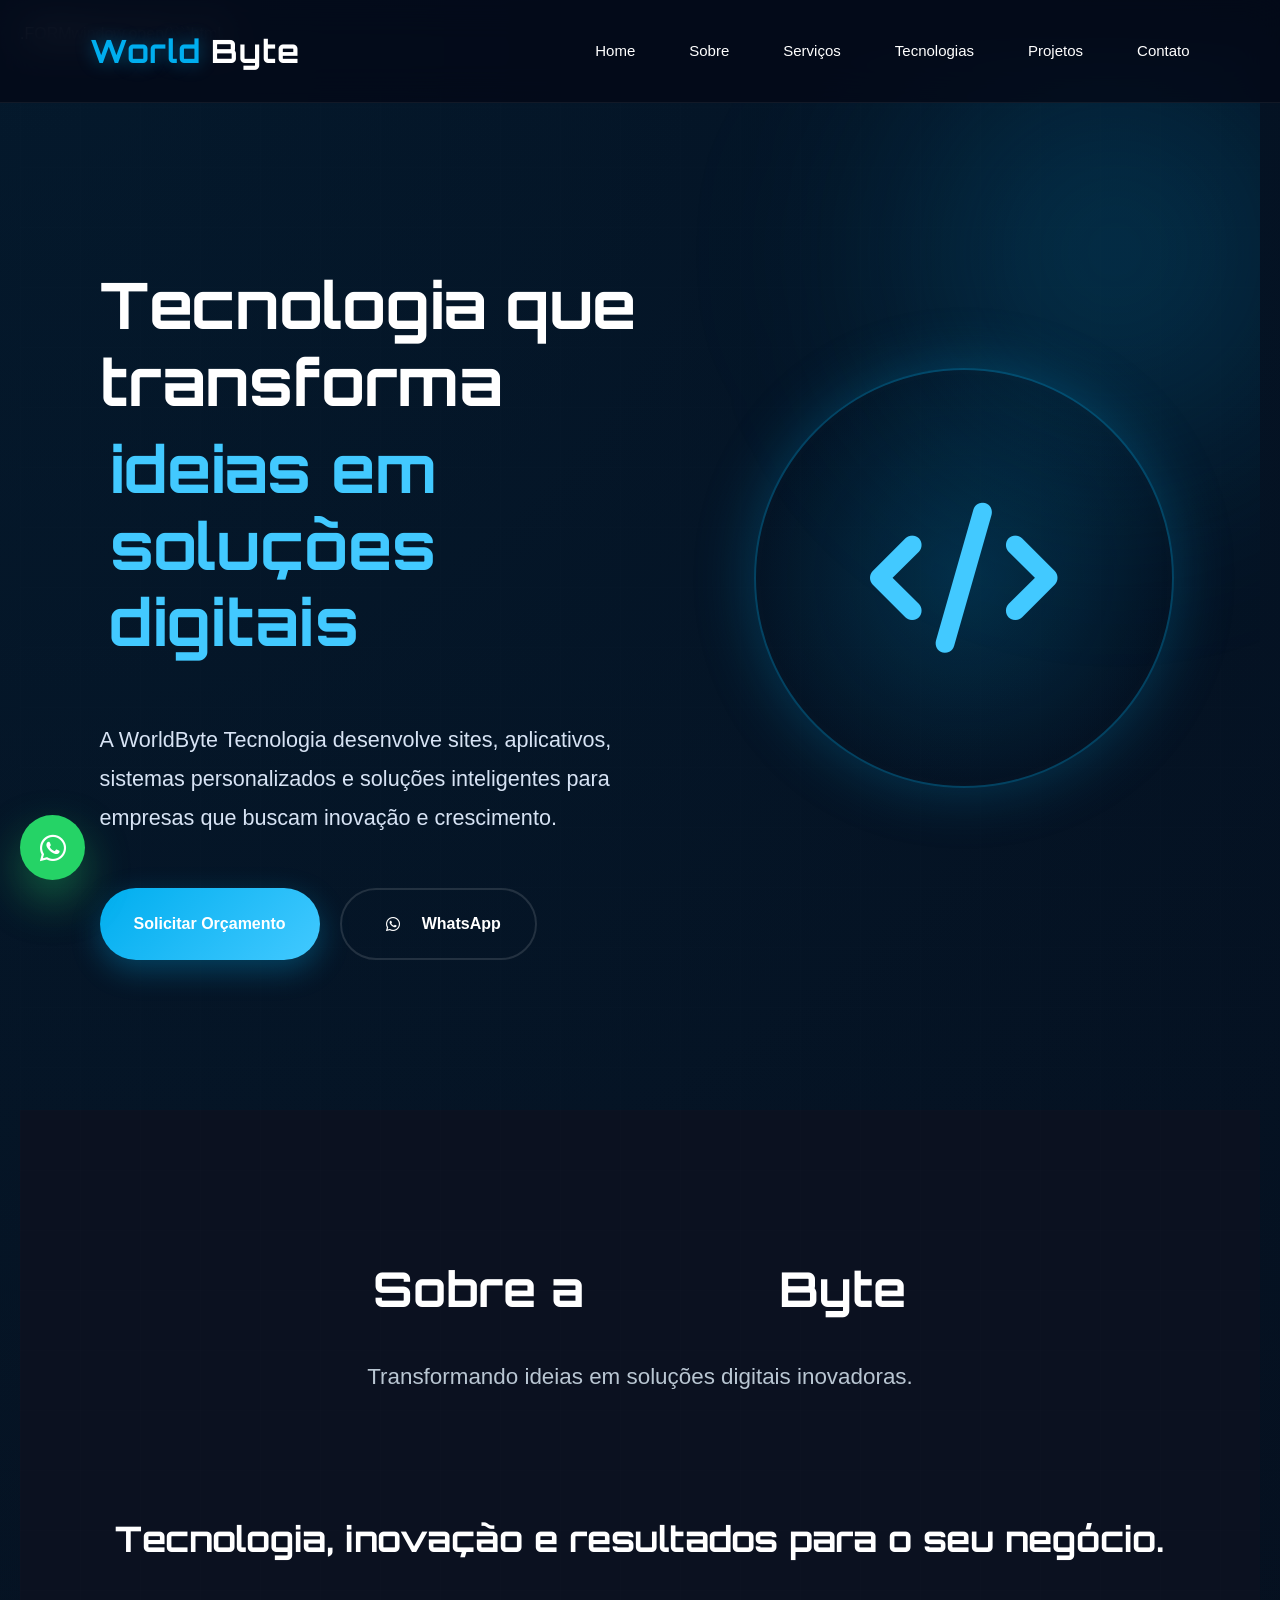
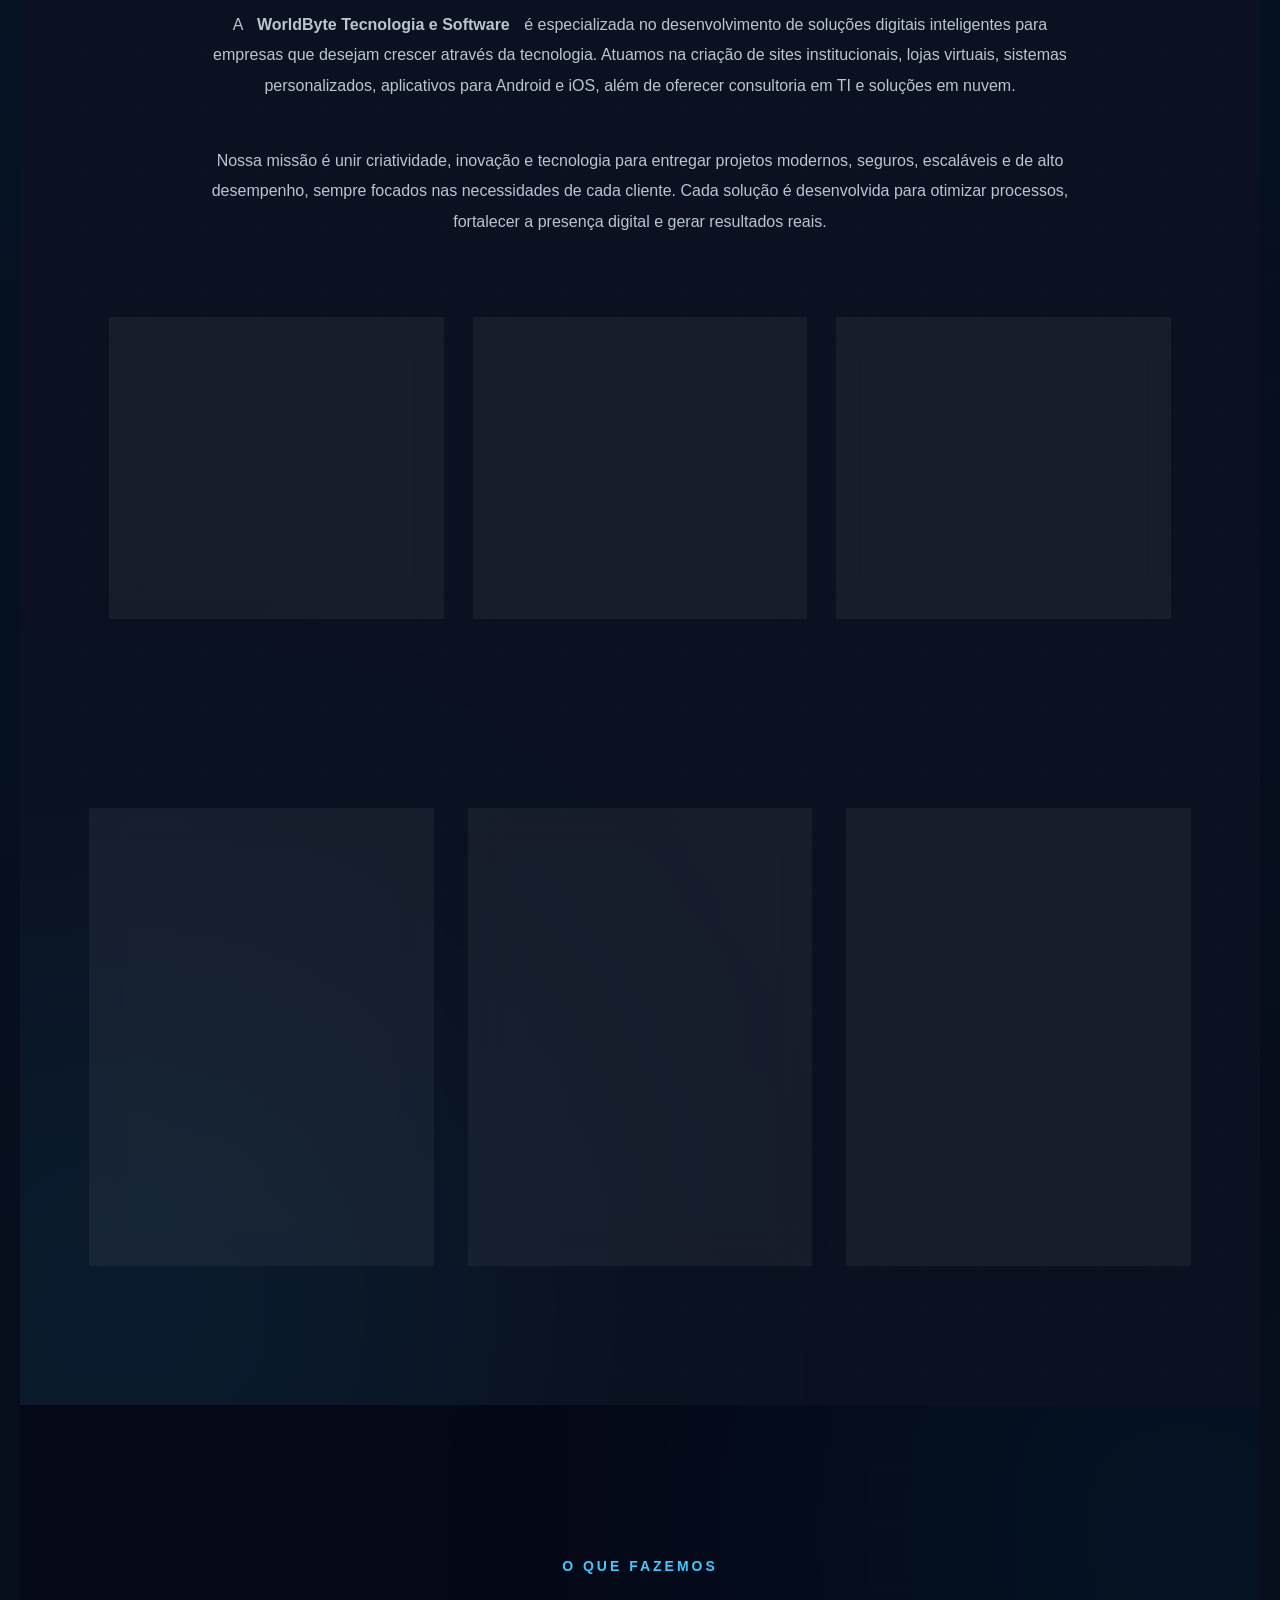
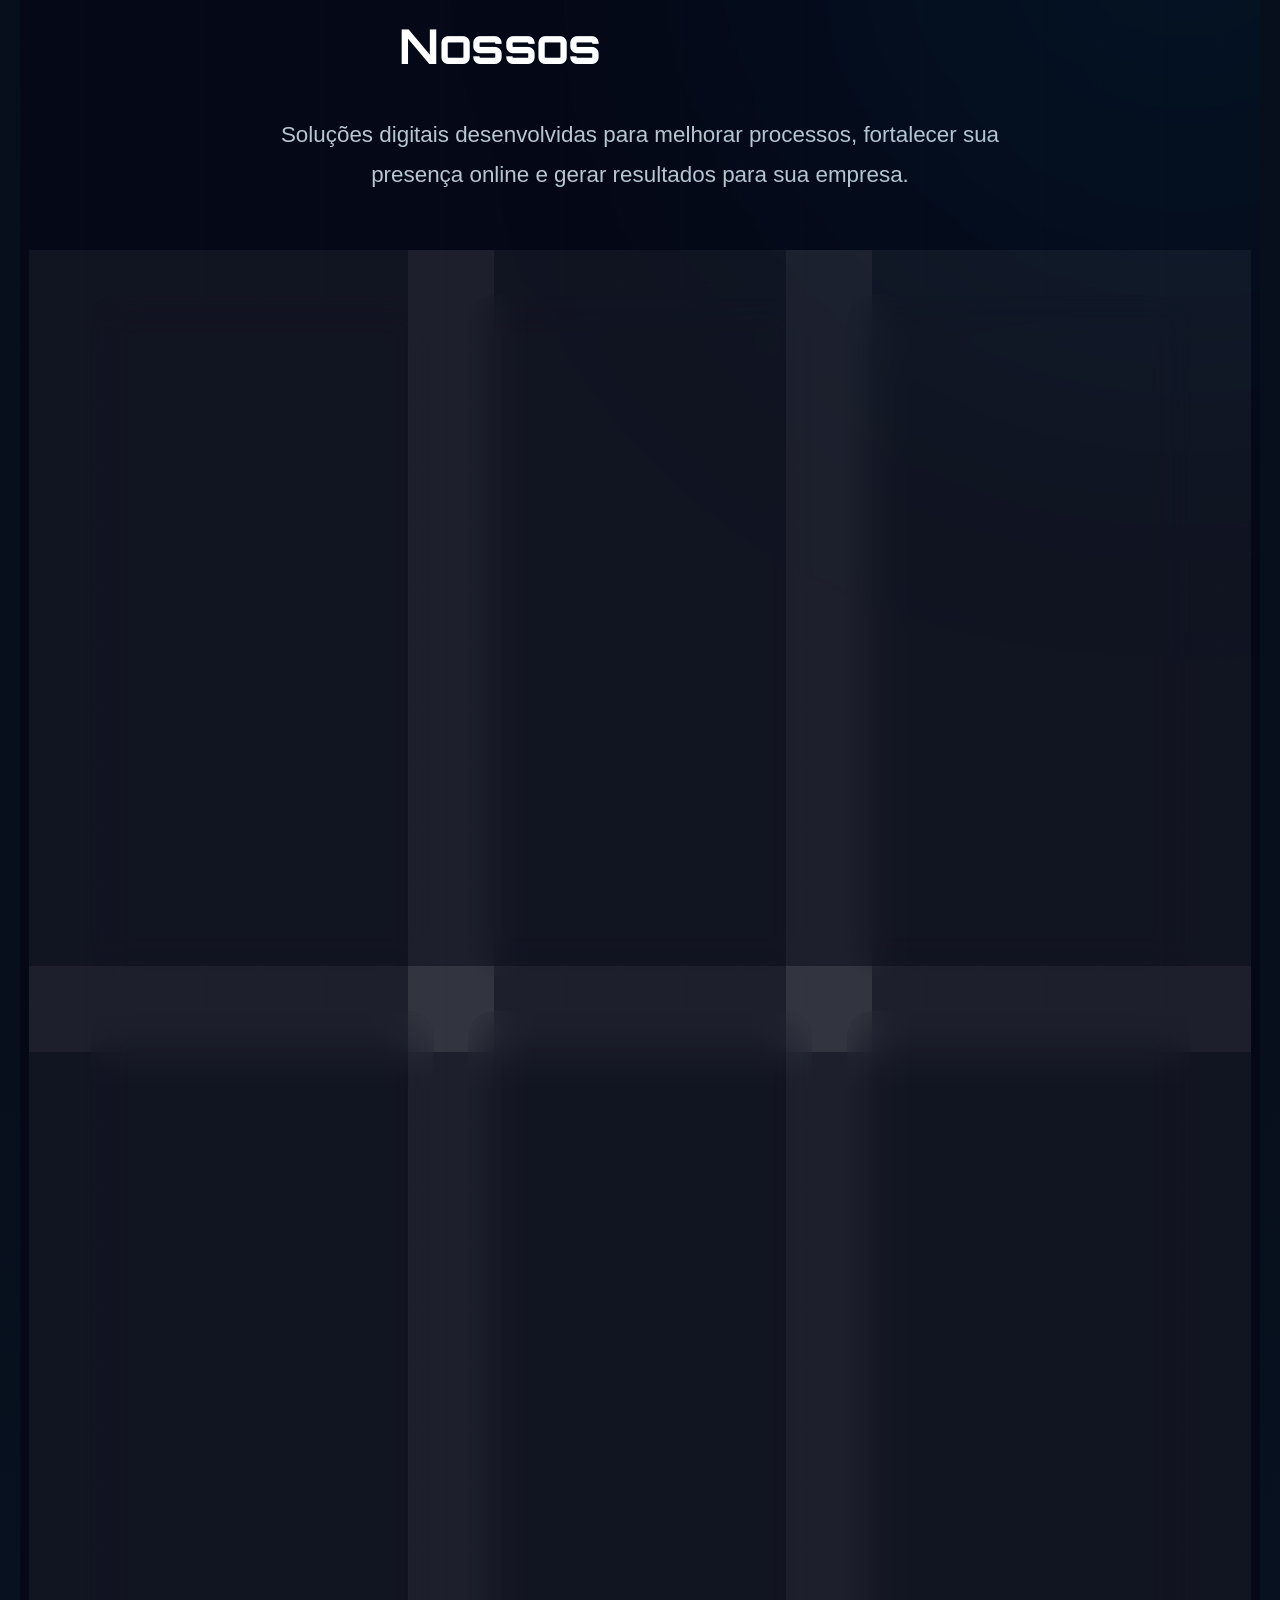
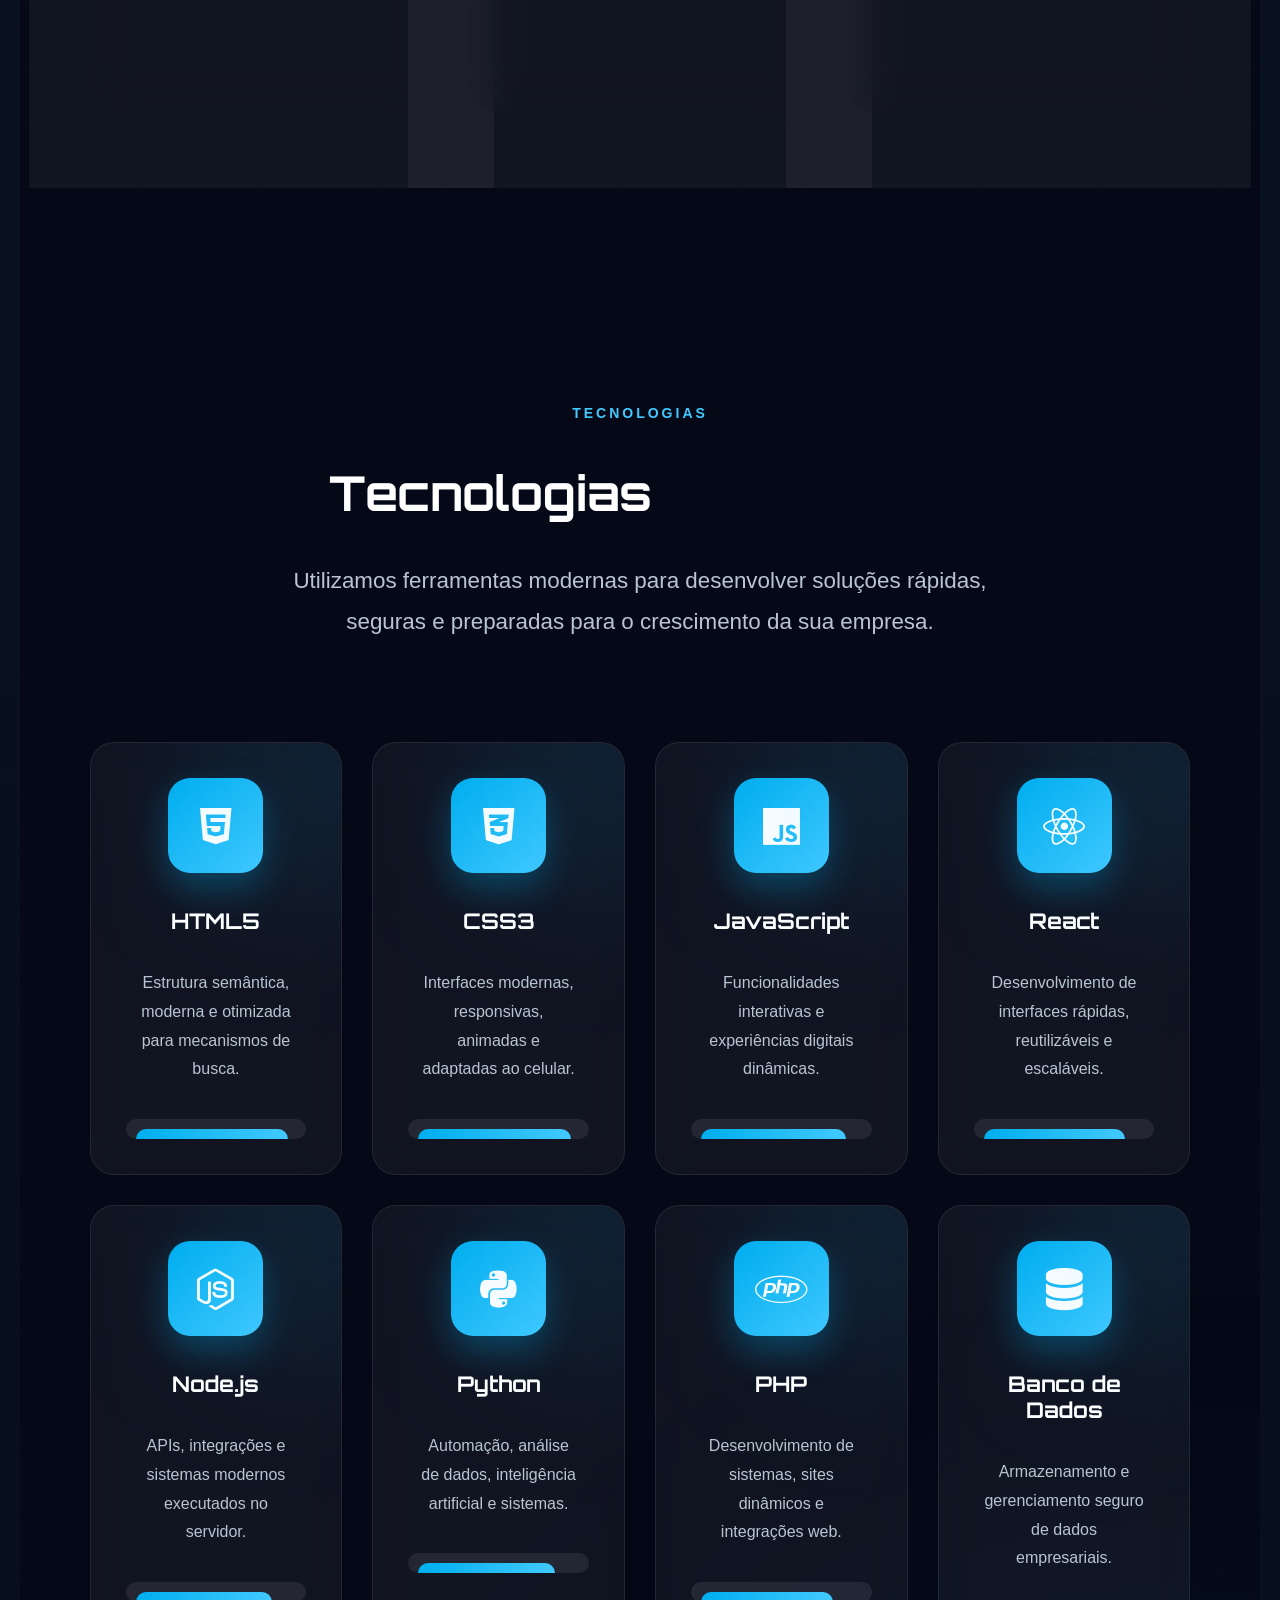
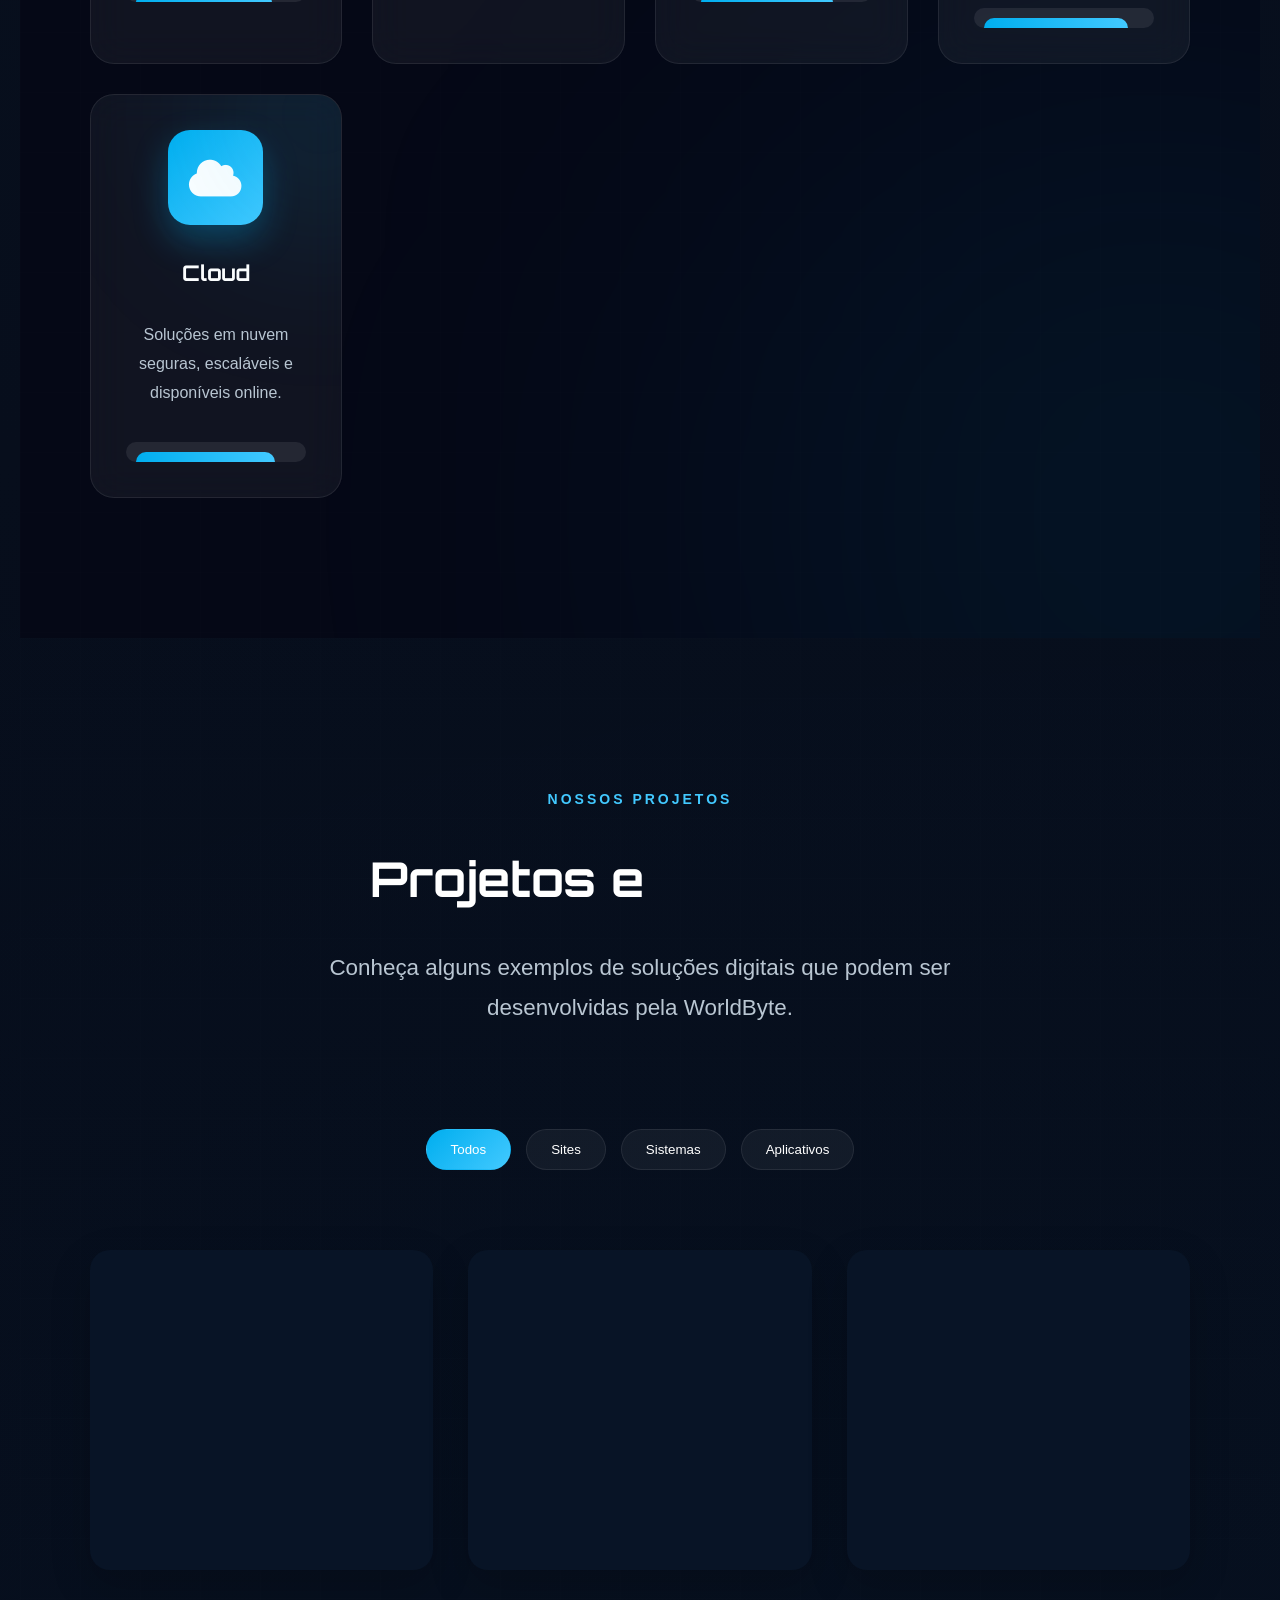
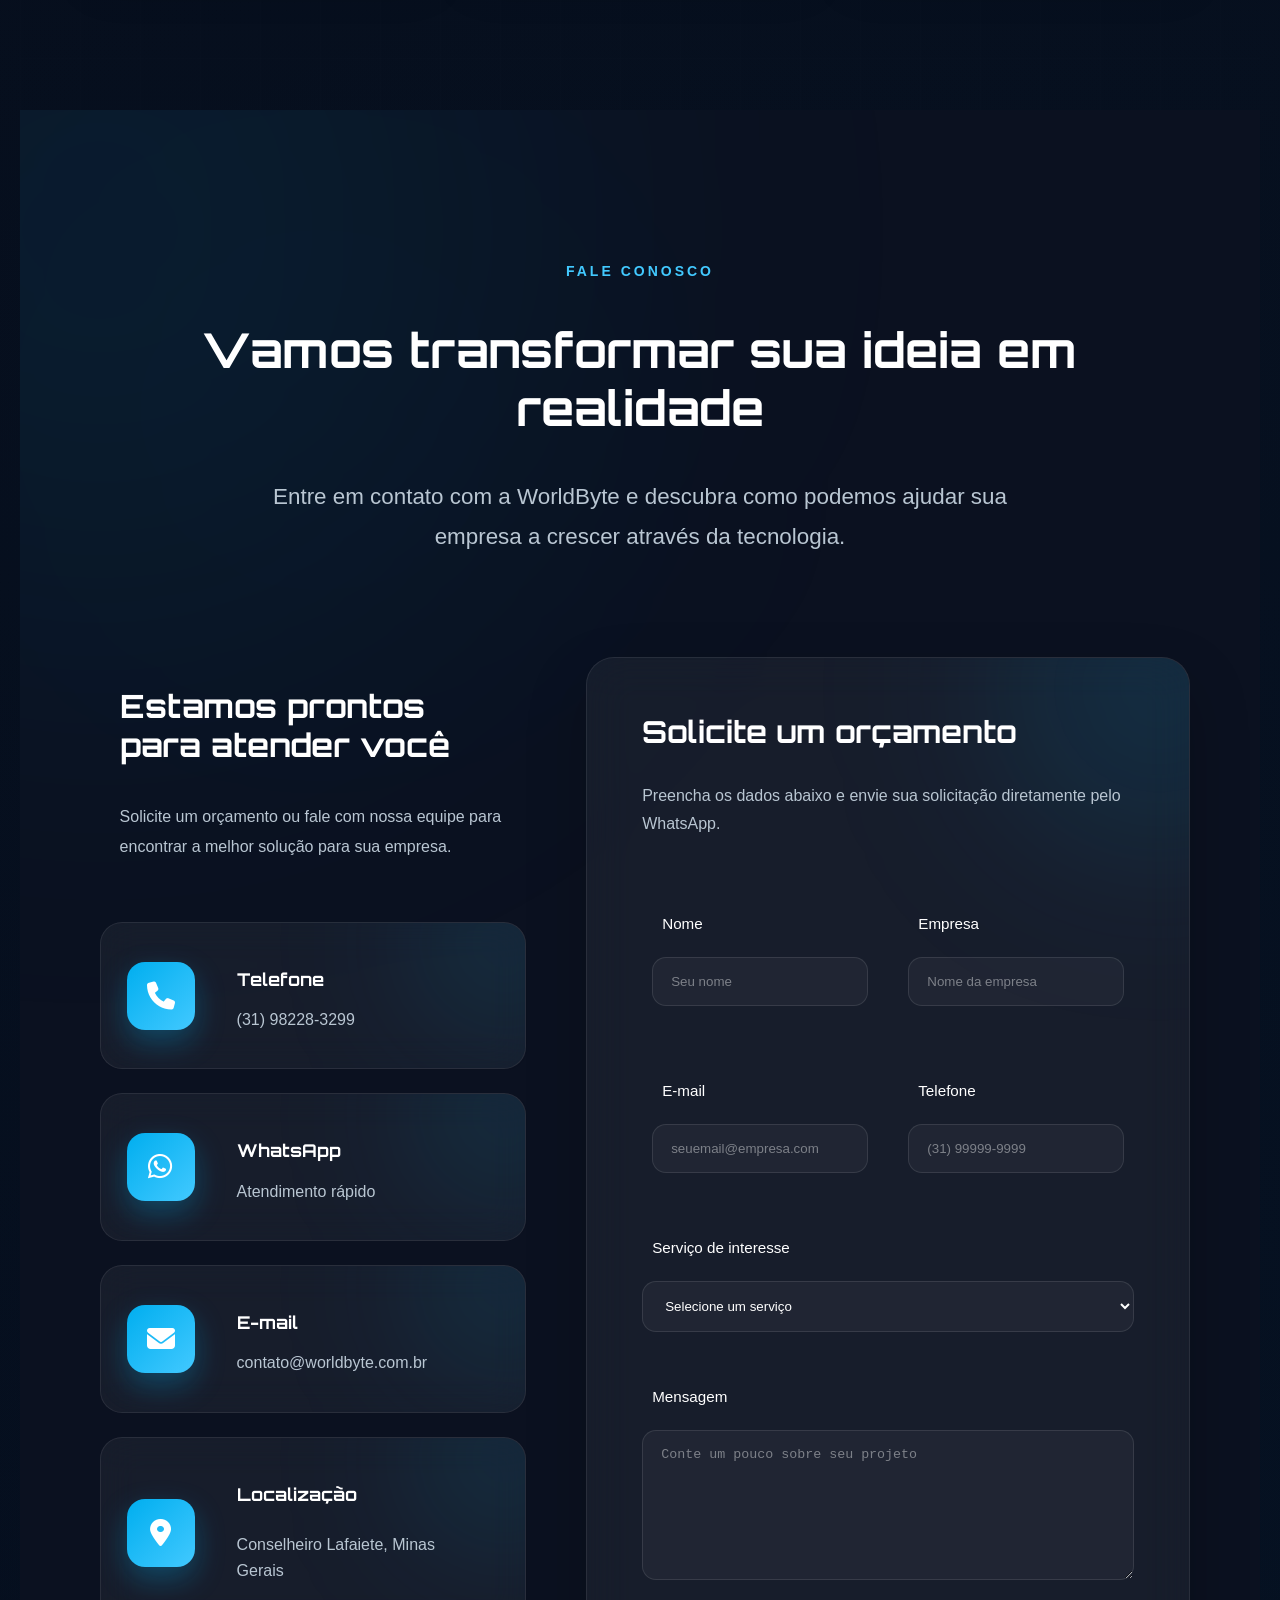
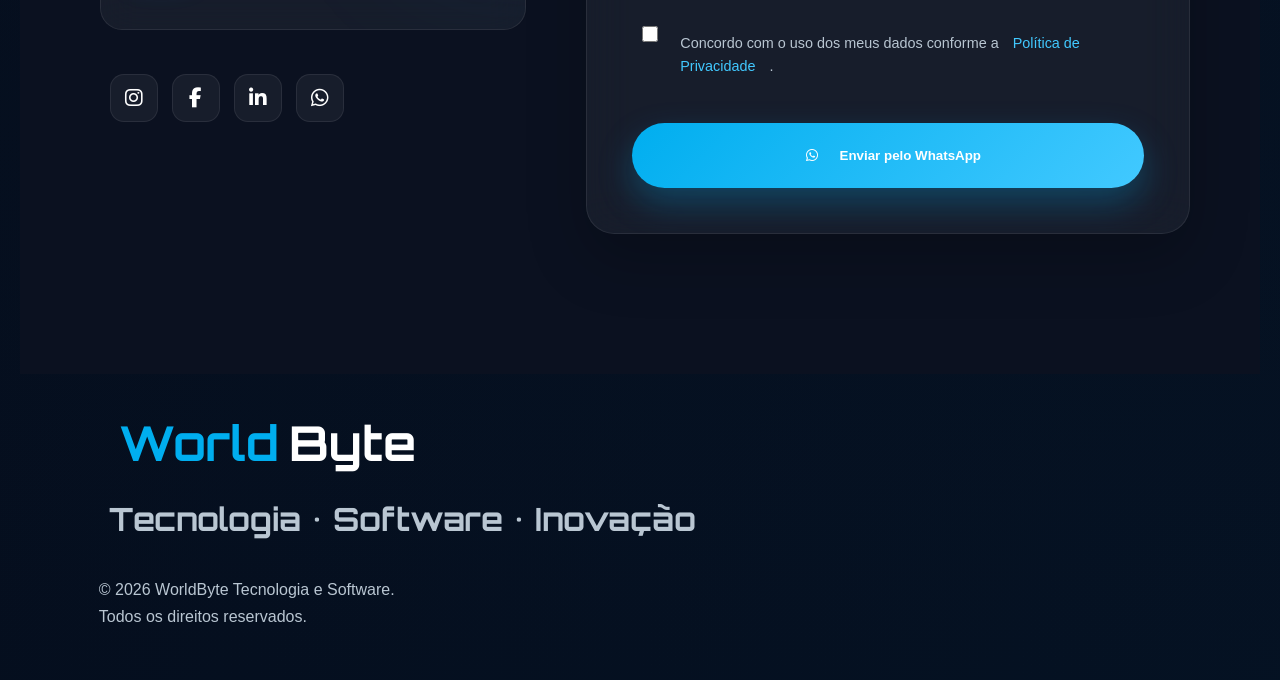
==== commit ae9c3188: "atualização" ====
--- a/index.html
+++ b/index.html
@@ -1,4 +1,4 @@
-```html
+.FORMwindow.open()```html
 <!DOCTYPE html>
 <html lang="pt-BR">
 
@@ -296,7 +296,7 @@
     <div class="container">
 
         <div class="section-title">
-            <h2>Sobre a <span>WorldByte</span></h2>
+            <h2>Sobre a <span>World</span>Byte</h2>
 
             <p>
                 Transformando ideias em soluções digitais inovadoras.
@@ -454,13 +454,7 @@
                     </li>
                 </ul>
 
-                <a
-                    href="servicos/desenvolvimento-sites.html"
-                    class="service-link"
-                >
-                    Saiba mais
-                    <i class="fa-solid fa-arrow-right"></i>
-                </a>
+             
 
             </article>
 
@@ -494,14 +488,7 @@
                     </li>
                 </ul>
 
-                <a
-                    href="servicos/desenvolvimento-apps.html"
-                    class="service-link"
-                >
-                    Saiba mais
-                    <i class="fa-solid fa-arrow-right"></i>
-                </a>
-
+             
             </article>
 
             <article class="service-card">
@@ -534,13 +521,7 @@
                     </li>
                 </ul>
 
-                <a
-                    href="servicos/sistemas-personalizados.html"
-                    class="service-link"
-                >
-                    Saiba mais
-                    <i class="fa-solid fa-arrow-right"></i>
-                </a>
+             
 
             </article>
 
@@ -574,13 +555,7 @@
                     </li>
                 </ul>
 
-                <a
-                    href="servicos/consultoria-ti.html"
-                    class="service-link"
-                >
-                    Saiba mais
-                    <i class="fa-solid fa-arrow-right"></i>
-                </a>
+           
 
             </article>
 
@@ -614,10 +589,6 @@
                     </li>
                 </ul>
 
-                <a href="#contato" class="service-link">
-                    Solicitar orçamento
-                    <i class="fa-solid fa-arrow-right"></i>
-                </a>
 
             </article>
 
@@ -651,10 +622,6 @@
                     </li>
                 </ul>
 
-                <a href="#contato" class="service-link">
-                    Solicitar atendimento
-                    <i class="fa-solid fa-arrow-right"></i>
-                </a>
 
             </article>
 
@@ -923,47 +890,49 @@
 
         <div class="portfolio-grid">
 
+            <!-- PROJETO SITE -->
+
             <article
                 class="portfolio-card visible"
                 data-category="sites"
             >
 
                 <img
-                    src="assets/img/projeto-site.jpg"
-                    alt="Projeto de site empresarial desenvolvido pela WorldByte"
+                    src="img/Nobega turismo.png"
+                    alt="Projeto de site para agência de turismo"
                     loading="lazy"
                 >
 
                 <div class="portfolio-overlay">
 
-                    <span class="project-category">
-                        Desenvolvimento Web
-                    </span>
-
-                    <h3>Site Empresarial</h3>
-
-                    <p>
-                        Site moderno, responsivo e otimizado para apresentar
-                        serviços e gerar novos clientes.
-                    </p>
-
-                    <a href="#contato" class="project-btn">
-                        Solicitar projeto
-                        <i class="fa-solid fa-arrow-right"></i>
-                    </a>
-
-                    <div class="project-info">
-
-                        <span>
-                            <i class="fa-solid fa-code"></i>
-                            HTML, CSS e JavaScript
-                        </span>
+                    <div class="portfolio-info">
+
+                        <span>Site institucional</span>
+
+                        <h3>
+                            Nóbrega Turismo
+                        </h3>
+
+                        <button
+                            type="button"
+                            class="view-image"
+                            data-image="img/Nobega turismo.png"
+                            data-alt="Projeto de site para agência de turismo"
+                        >
+
+                            <i class="fa-solid fa-expand"></i>
+
+                            Visualizar projeto
+
+                        </button>
 
                     </div>
 
                 </div>
 
             </article>
+
+            <!-- PROJETO SISTEMA -->
 
             <article
                 class="portfolio-card visible"
@@ -971,41 +940,41 @@
             >
 
                 <img
-                    src="assets/img/projeto-sistema.jpg"
-                    alt="Painel de sistema empresarial desenvolvido pela WorldByte"
+                    src="img/painel administrativo.png"
+                    alt="Painel administrativo de sistema empresarial"
                     loading="lazy"
                 >
 
                 <div class="portfolio-overlay">
 
-                    <span class="project-category">
-                        Sistema Empresarial
-                    </span>
-
-                    <h3>Gestão Empresarial</h3>
-
-                    <p>
-                        Sistema personalizado para controle de clientes,
-                        serviços, vendas e informações da empresa.
-                    </p>
-
-                    <a href="#contato" class="project-btn">
-                        Solicitar projeto
-                        <i class="fa-solid fa-arrow-right"></i>
-                    </a>
-
-                    <div class="project-info">
-
-                        <span>
-                            <i class="fa-solid fa-server"></i>
-                            Sistema personalizado
-                        </span>
+                    <div class="portfolio-info">
+
+                        <span>Sistema administrativo</span>
+
+                        <h3>
+                            Painel de Gestão
+                        </h3>
+
+                        <button
+                            type="button"
+                            class="view-image"
+                            data-image="img/painel administrativo.png"
+                            data-alt="Painel administrativo de sistema empresarial"
+                        >
+
+                            <i class="fa-solid fa-expand"></i>
+
+                            Visualizar projeto
+
+                        </button>
 
                     </div>
 
                 </div>
 
             </article>
+
+            <!-- PROJETO APLICATIVO -->
 
             <article
                 class="portfolio-card visible"
@@ -1013,35 +982,33 @@
             >
 
                 <img
-                    src="assets/img/projeto-aplicativo.jpg"
-                    alt="Projeto de aplicativo mobile desenvolvido pela WorldByte"
+                    src="img/aplicativo.png"
+                    alt="Aplicativo de delivery para restaurante"
                     loading="lazy"
                 >
 
                 <div class="portfolio-overlay">
 
-                    <span class="project-category">
-                        Aplicativo Mobile
-                    </span>
-
-                    <h3>Aplicativo de Serviços</h3>
-
-                    <p>
-                        Aplicativo moderno para conectar empresas, clientes
-                        e serviços diretamente pelo celular.
-                    </p>
-
-                    <a href="#contato" class="project-btn">
-                        Solicitar projeto
-                        <i class="fa-solid fa-arrow-right"></i>
-                    </a>
-
-                    <div class="project-info">
-
-                        <span>
-                            <i class="fa-solid fa-mobile-screen"></i>
-                            Android e iOS
-                        </span>
+                    <div class="portfolio-info">
+
+                        <span>Aplicativo mobile</span>
+
+                        <h3>
+                            Aplicativo de Delivery
+                        </h3>
+
+                        <button
+                            type="button"
+                            class="view-image"
+                            data-image="img/aplicativo.png"
+                            data-alt="Aplicativo de delivery para restaurante"
+                        >
+
+                            <i class="fa-solid fa-expand"></i>
+
+                            Visualizar projeto
+
+                        </button>
 
                     </div>
 
@@ -1054,6 +1021,38 @@
     </div>
 
 </section>
+
+<!-- LIGHTBOX -->
+
+<div
+    class="lightbox"
+    id="lightbox"
+    aria-hidden="true"
+    role="dialog"
+    aria-modal="true"
+    aria-label="Visualização ampliada do projeto"
+>
+
+    <button
+        type="button"
+        class="close-lightbox"
+        id="closeLightbox"
+        aria-label="Fechar imagem"
+    >
+        <i class="fa-solid fa-xmark"></i>
+    </button>
+
+    <div class="lightbox-content">
+
+        <img
+            id="lightboxImage"
+            src=""
+            alt=""
+        >
+
+    </div>
+
+</div>
 
 
 
@@ -1155,112 +1154,157 @@
 
             </div>
 
-            <form class="contact-form">
-
-                <h3>Solicite um orçamento</h3>
-
-                <p>
-                    Preencha os dados abaixo e nossa equipe entrará
-                    em contato com você.
-                </p>
-
-                <div class="form-row">
-
-                    <div class="form-group">
-                        <label for="nome">Nome</label>
-                        <input
-                            type="text"
-                            id="nome"
-                            name="nome"
-                            placeholder="Seu nome"
-                            required
-                        >
-                    </div>
-
-                    <div class="form-group">
-                        <label for="empresa">Empresa</label>
-                        <input
-                            type="text"
-                            id="empresa"
-                            name="empresa"
-                            placeholder="Nome da empresa"
-                        >
-                    </div>
-
-                </div>
-
-                <div class="form-row">
-
-                    <div class="form-group">
-                        <label for="email">E-mail</label>
-                        <input
-                            type="email"
-                            id="email"
-                            name="email"
-                            placeholder="seuemail@empresa.com"
-                            required
-                        >
-                    </div>
-
-                    <div class="form-group">
-                        <label for="telefone">Telefone</label>
-                        <input
-                            type="tel"
-                            id="telefone"
-                            name="telefone"
-                            placeholder="(31) 98228-3299"
-                            required
-                        >
-                    </div>
-
-                </div>
-
-                <div class="form-group">
-                    <label for="servico">Serviço de interesse</label>
-
-                    <select id="servico" name="servico" required>
-                        <option value="">Selecione um serviço</option>
-                        <option value="site">Desenvolvimento de sites</option>
-                        <option value="app">Desenvolvimento de aplicativos</option>
-                        <option value="consultoria">Consultoria em TI</option>
-                        <option value="suporte">Suporte e manutenção</option>
-                        <option value="sistemas">Sistemas personalizados</option>
-                    </select>
-                </div>
-
-                <div class="form-group">
-                    <label for="mensagem">Mensagem</label>
-
-                    <textarea
-                        id="mensagem"
-                        name="mensagem"
-                        placeholder="Conte um pouco sobre seu projeto"
-                        required
-                    ></textarea>
-                </div>
-
-                <div class="form-check">
-                    <input
-                        type="checkbox"
-                        id="privacidade"
-                        name="privacidade"
-                        required
-                    >
-
-                    <label for="privacidade">
-                        Concordo com o uso dos meus dados conforme a
-                        <a href="#">Política de Privacidade</a>.
-                    </label>
-                </div>
-
-                <button type="submit" class="form-button">
-                    <i class="fa-solid fa-paper-plane"></i>
-                    Enviar solicitação
-                </button>
-
-                <div class="form-status"></div>
-
-            </form>
+            <form class="contact-form" id="contactForm">
+
+    <h3>Solicite um orçamento</h3>
+
+    <p>
+        Preencha os dados abaixo e envie sua solicitação
+        diretamente pelo WhatsApp.
+    </p>
+
+    <div class="form-row">
+
+        <div class="form-group">
+            <label for="nome">Nome</label>
+
+            <input
+                type="text"
+                id="nome"
+                name="nome"
+                placeholder="Seu nome"
+                autocomplete="name"
+                required
+            >
+        </div>
+
+        <div class="form-group">
+            <label for="empresa">Empresa</label>
+
+            <input
+                type="text"
+                id="empresa"
+                name="empresa"
+                placeholder="Nome da empresa"
+                autocomplete="organization"
+            >
+        </div>
+
+    </div>
+
+    <div class="form-row">
+
+        <div class="form-group">
+            <label for="email">E-mail</label>
+
+            <input
+                type="email"
+                id="email"
+                name="email"
+                placeholder="seuemail@empresa.com"
+                autocomplete="email"
+                required
+            >
+        </div>
+
+        <div class="form-group">
+            <label for="telefone">Telefone</label>
+
+            <input
+                type="tel"
+                id="telefone"
+                name="telefone"
+                placeholder="(31) 99999-9999"
+                autocomplete="tel"
+                maxlength="15"
+                required
+            >
+        </div>
+
+    </div>
+
+    <div class="form-group">
+
+        <label for="servico">Serviço de interesse</label>
+
+        <select id="servico" name="servico" required>
+
+            <option value="" selected disabled>
+                Selecione um serviço
+            </option>
+
+            <option value="Desenvolvimento de sites">
+                Desenvolvimento de sites
+            </option>
+
+            <option value="Desenvolvimento de aplicativos">
+                Desenvolvimento de aplicativos
+            </option>
+
+            <option value="Consultoria em TI">
+                Consultoria em TI
+            </option>
+
+            <option value="Suporte e manutenção">
+                Suporte e manutenção
+            </option>
+
+            <option value="Sistemas personalizados">
+                Sistemas personalizados
+            </option>
+
+        </select>
+
+    </div>
+
+    <div class="form-group">
+
+        <label for="mensagem">Mensagem</label>
+
+        <textarea
+            id="mensagem"
+            name="mensagem"
+            placeholder="Conte um pouco sobre seu projeto"
+            rows="6"
+            required
+        ></textarea>
+
+    </div>
+
+    <div class="form-check">
+
+        <input
+            type="checkbox"
+            id="privacidade"
+            name="privacidade"
+            required
+        >
+
+        <label for="privacidade">
+            Concordo com o uso dos meus dados conforme a
+            <a href="politica-de-privacidade.html" target="_blank">
+                Política de Privacidade
+            </a>.
+        </label>
+
+    </div>
+
+    <button type="submit" class="form-button">
+
+        <i class="fa-brands fa-whatsapp"></i>
+
+        Enviar pelo WhatsApp
+
+    </button>
+
+    <div
+        class="form-status"
+        id="formStatus"
+        role="status"
+        aria-live="polite"
+    ></div>
+
+</form>
 
         </div>
 
@@ -1306,35 +1350,7 @@
 
         </div>
 
-        <div class="social">
-
-            <a href="#" aria-label="Instagram">
-
-                <i class="fa-brands fa-instagram"></i>
-
-            </a>
-
-            <a href="#" aria-label="LinkedIn">
-
-                <i class="fa-brands fa-linkedin"></i>
-
-            </a>
-
-            <a href="#" aria-label="Facebook">
-
-                <i class="fa-brands fa-facebook"></i>
-
-            </a>
-
-            <a href="https://wa.me/5531982283299"
-                target="_blank"
-                aria-label="WhatsApp">
-
-                <i class="fa-brands fa-whatsapp"></i>
-
-            </a>
-
-        </div>
+       
 
         <p class="copyright">
 
@@ -1407,6 +1423,18 @@
 </div>
 
 
+
+
+<button
+    id="backToTop"
+    class="back-to-top"
+    aria-label="Voltar ao topo"
+>
+
+    <i class="fa-solid fa-chevron-up"></i>
+
+</button>
+
 <script src="js/script.js"></script>
 
 </body>
--- a/css/style.css
+++ b/css/style.css
@@ -9,7 +9,7 @@
 
 *{
     margin:0;
-    padding:0;
+    padding:10;
     box-sizing:border-box;
 }
 
@@ -225,6 +225,35 @@
     text-align:center;
 
     margin-bottom:70px;
+
+}
+
+.section-title h2 span {
+
+   background:linear-gradient(
+        90deg,
+        
+        #0099FF
+    );
+
+    -webkit-background-clip:text;
+    background-clip:text;
+
+    color:transparent;
+
+}
+
+.section-title p{
+
+    max-width:700px;
+
+    margin:20px auto 0;
+
+    font-size:clamp(1.1rem, 1.8vw, 1.4rem);
+
+    line-height:1.8;
+
+    color:#b8c7d9;
 
 }
 
@@ -669,6 +698,8 @@
 
     overflow:hidden;
 
+    
+
 }
 
 .hero::before{
@@ -711,11 +742,15 @@
 
     align-items:center;
 
+    
+
 }
 
 .hero-text{
 
     margin-top:70px;
+
+  
 
 }
 
@@ -1756,46 +1791,360 @@
 
 }
 
-/*==================================================
-FASE 5
-PORTFÓLIO / PROJETOS
-==================================================*/
-
-/*==============================
-SEÇÃO
-==============================*/
-
-.portfolio{
+/*======================================
+PORTFÓLIO
+======================================*/
+
+.portfolio-card{
 
     position:relative;
 
-    background:var(--dark2);
-
     overflow:hidden;
 
-    padding:120px 0;
-
-}
-
-.portfolio::before{
-
-    content:"";
+    min-height:320px;
+
+    border-radius:20px;
+
+    background:#081426;
+
+    cursor:pointer;
+
+}
+
+.portfolio-card img{
+
+    width:100%;
+    height:100%;
+
+    min-height:320px;
+
+    display:block;
+
+    object-fit:cover;
+
+    transition:
+        transform .6s ease,
+        filter .6s ease;
+
+}
+
+.portfolio-card:hover img{
+
+    transform:scale(1.07);
+
+    filter:brightness(.55);
+
+}
+
+.portfolio-overlay{
 
     position:absolute;
 
-    width:800px;
-
-    height:800px;
-
-    left:-300px;
-
-    top:-250px;
+    inset:0;
+
+    display:flex;
+
+    justify-content:center;
+    align-items:flex-end;
+
+    padding:30px;
+
+    background:linear-gradient(
+        to top,
+        rgba(2,8,23,.95),
+        rgba(2,8,23,.20),
+        transparent
+    );
+
+    opacity:0;
+
+    transition:.4s ease;
+
+}
+
+.portfolio-card:hover .portfolio-overlay{
+
+    opacity:1;
+
+}
+
+.portfolio-info{
+
+    width:100%;
+
+    transform:translateY(25px);
+
+    transition:.4s ease;
+
+}
+
+.portfolio-card:hover .portfolio-info{
+
+    transform:translateY(0);
+
+}
+
+.portfolio-info span{
+
+    display:block;
+
+    margin-bottom:8px;
+
+    color:#00cfff;
+
+    font-size:.9rem;
+
+    font-weight:700;
+
+    text-transform:uppercase;
+
+    letter-spacing:1px;
+
+}
+
+.portfolio-info h3{
+
+    margin-bottom:18px;
+
+    color:#ffffff;
+
+    font-size:1.5rem;
+
+}
+
+.view-image{
+
+    display:inline-flex;
+
+    align-items:center;
+    justify-content:center;
+
+    gap:10px;
+
+    padding:13px 22px;
+
+    border:0;
+
+    border-radius:999px;
+
+    color:#ffffff;
+
+    background:linear-gradient(
+        135deg,
+        #00cfff,
+        #006eff
+    );
+
+    font-size:.95rem;
+
+    font-weight:700;
+
+    cursor:pointer;
+
+    transition:.3s ease;
+
+}
+
+.view-image:hover{
+
+    transform:translateY(-3px);
+
+    box-shadow:
+        0 12px 30px rgba(0,174,255,.35);
+
+}
+
+/*======================================
+LIGHTBOX
+======================================*/
+
+.lightbox{
+
+    position:fixed;
+
+    inset:0;
+
+    display:flex;
+
+    justify-content:center;
+    align-items:center;
+
+    padding:40px;
+
+    background:rgba(0,4,12,.94);
+
+    backdrop-filter:blur(10px);
+
+    opacity:0;
+
+    visibility:hidden;
+
+    transition:.35s ease;
+
+    z-index:99999;
+
+}
+
+.lightbox.active{
+
+    opacity:1;
+
+    visibility:visible;
+
+}
+
+.lightbox-content{
+
+    width:100%;
+    height:100%;
+
+    display:flex;
+
+    justify-content:center;
+    align-items:center;
+
+}
+
+.lightbox-content img{
+
+    max-width:95%;
+    max-height:90vh;
+
+    object-fit:contain;
+
+    border-radius:18px;
+
+    box-shadow:
+        0 30px 80px rgba(0,0,0,.65);
+
+    transform:scale(.92);
+
+    transition:.35s ease;
+
+}
+
+.lightbox.active .lightbox-content img{
+
+    transform:scale(1);
+
+}
+
+.close-lightbox{
+
+    position:absolute;
+
+    top:24px;
+    right:30px;
+
+    width:50px;
+    height:50px;
+
+    display:flex;
+
+    justify-content:center;
+    align-items:center;
+
+    border:1px solid rgba(255,255,255,.2);
 
     border-radius:50%;
 
-    background:rgba(0,174,239,.08);
-
-    filter:blur(180px);
+    color:#ffffff;
+
+    background:rgba(255,255,255,.08);
+
+    font-size:1.4rem;
+
+    cursor:pointer;
+
+    transition:.3s ease;
+
+    z-index:2;
+
+}
+
+.close-lightbox:hover{
+
+    background:#00cfff;
+
+    transform:rotate(90deg);
+
+}
+
+body.lightbox-open{
+
+    overflow:hidden;
+
+}
+
+/*======================================
+CELULAR E TABLET
+======================================*/
+
+@media(max-width:768px){
+
+    .portfolio-card{
+
+        min-height:260px;
+
+    }
+
+    .portfolio-card img{
+
+        min-height:260px;
+
+    }
+
+    .portfolio-overlay{
+
+        opacity:1;
+
+        padding:20px;
+
+        background:linear-gradient(
+            to top,
+            rgba(2,8,23,.95),
+            rgba(2,8,23,.18),
+            transparent
+        );
+
+    }
+
+    .portfolio-info{
+
+        transform:none;
+
+    }
+
+    .portfolio-info h3{
+
+        font-size:1.25rem;
+
+    }
+
+    .lightbox{
+
+        padding:15px;
+
+    }
+
+    .lightbox-content img{
+
+        max-width:100%;
+        max-height:85vh;
+
+        border-radius:12px;
+
+    }
+
+    .close-lightbox{
+
+        top:15px;
+        right:15px;
+
+        width:44px;
+        height:44px;
+
+    }
 
 }
 
@@ -1825,35 +2174,33 @@
 
     position:relative;
 
+    height:30px;
+
     overflow:hidden;
 
-    border-radius:26px;
-
-    background:rgba(255,255,255,.05);
-
-    border:1px solid rgba(255,255,255,.08);
-
-    backdrop-filter:blur(18px);
-
-    transition:.45s;
-
-    box-shadow:0 20px 45px rgba(0,0,0,.25);
-
-}
-
-/*==============================
-IMAGEM
-==============================*/
+    border-radius:20px;
+
+    cursor:pointer;
+
+    box-shadow:0 15px 40px rgba(0,0,0,.18);
+
+}
 
 .portfolio-card img{
 
     width:100%;
 
-    height:320px;
-
-    object-fit:cover;
-
-    transition:.6s;
+    height:auto;
+
+    display:block;
+
+    transition:transform 8s linear;
+
+}
+
+.portfolio-card:hover img{
+
+    transform:translateY(calc(-100% + 380px));
 
 }
 
@@ -3669,7 +4016,7 @@
 
     font-weight:700;
 
-    margin-bottom:25px;
+    margin-bottom:0px;
 
 }
 
@@ -4840,4 +5187,135 @@
 
     }
 
+}
+
+/*======================================
+BOTÃO VOLTAR AO TOPO
+======================================*/
+
+.back-to-top{
+
+    position:fixed;
+
+    right:25px;
+    bottom:25px;
+
+    width:58px;
+    height:58px;
+
+    border:none;
+
+    border-radius:18px;
+
+    cursor:pointer;
+
+    display:flex;
+
+    justify-content:center;
+
+    align-items:center;
+
+    font-size:1.25rem;
+
+    color:#fff;
+
+    background:linear-gradient(
+        135deg,
+        #00cfff,
+        #007bff
+    );
+
+    box-shadow:
+        0 15px 35px rgba(0,123,255,.35);
+
+    opacity:0;
+
+    visibility:hidden;
+
+    transform:translateY(20px);
+
+    transition:
+        .35s;
+
+    z-index:9999;
+
+}
+
+.back-to-top:hover{
+
+    transform:
+        translateY(-6px)
+        scale(1.05);
+
+    box-shadow:
+        0 20px 40px rgba(0,123,255,.45);
+
+}
+
+.back-to-top.show{
+
+    opacity:1;
+
+    visibility:visible;
+
+    transform:translateY(0);
+
+}
+
+/* Responsivo */
+
+@media(max-width:768px){
+
+    .back-to-top{
+
+        width:52px;
+        height:52px;
+
+        right:18px;
+        bottom:18px;
+
+        font-size:1.1rem;
+
+    }
+
+}
+
+.hero-text p{
+
+    font-size:clamp(1.1rem, 1.8vw, 1.35rem);
+
+    line-height:1.8;
+
+    color:#d7e3f4;
+
+    max-width:700px;
+
+    margin:30px 0;
+
+}
+
+.form-status{
+
+    min-height:24px;
+
+    margin-top:16px;
+
+    font-size:0.95rem;
+
+    font-weight:600;
+
+    line-height:1.5;
+
+}
+
+.form-status.success{
+
+    color:#25d366;
+
+}
+
+.form-status.error{
+
+    color:#ff5c5c;
+
 }
